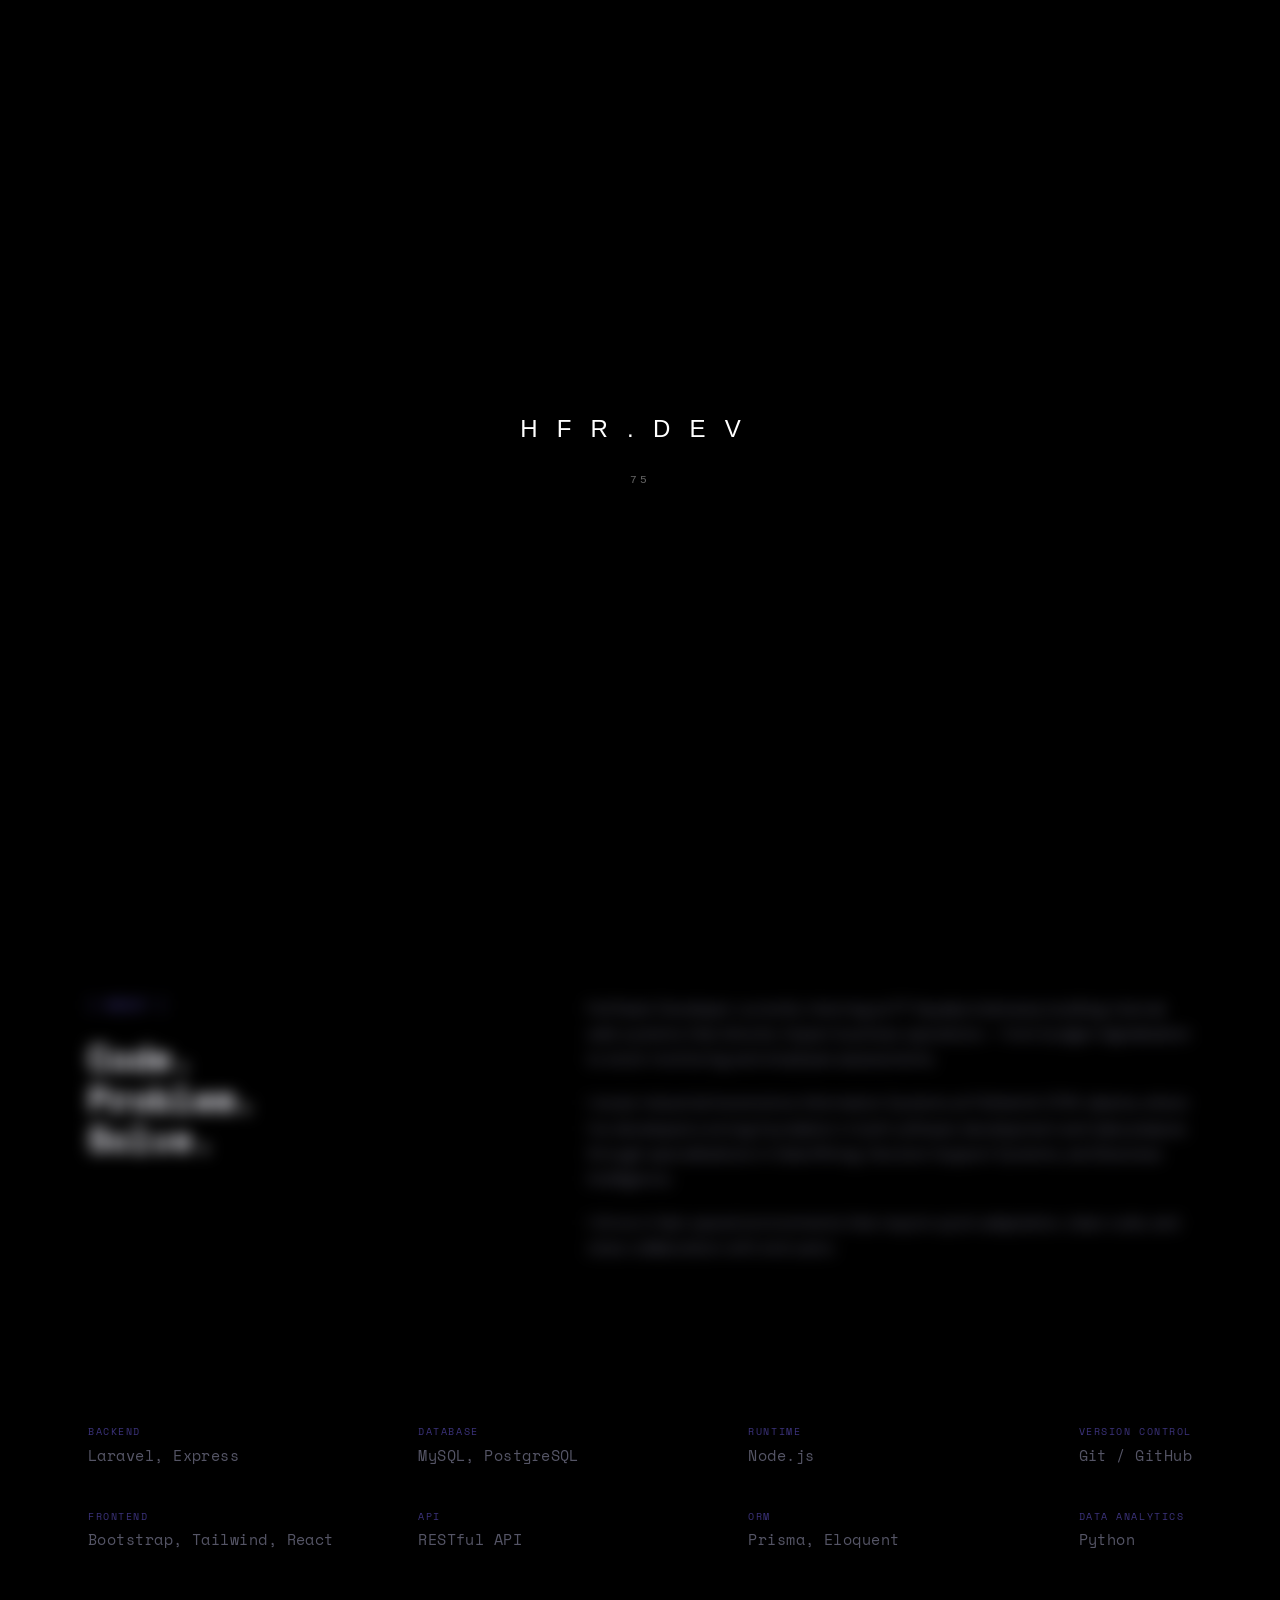
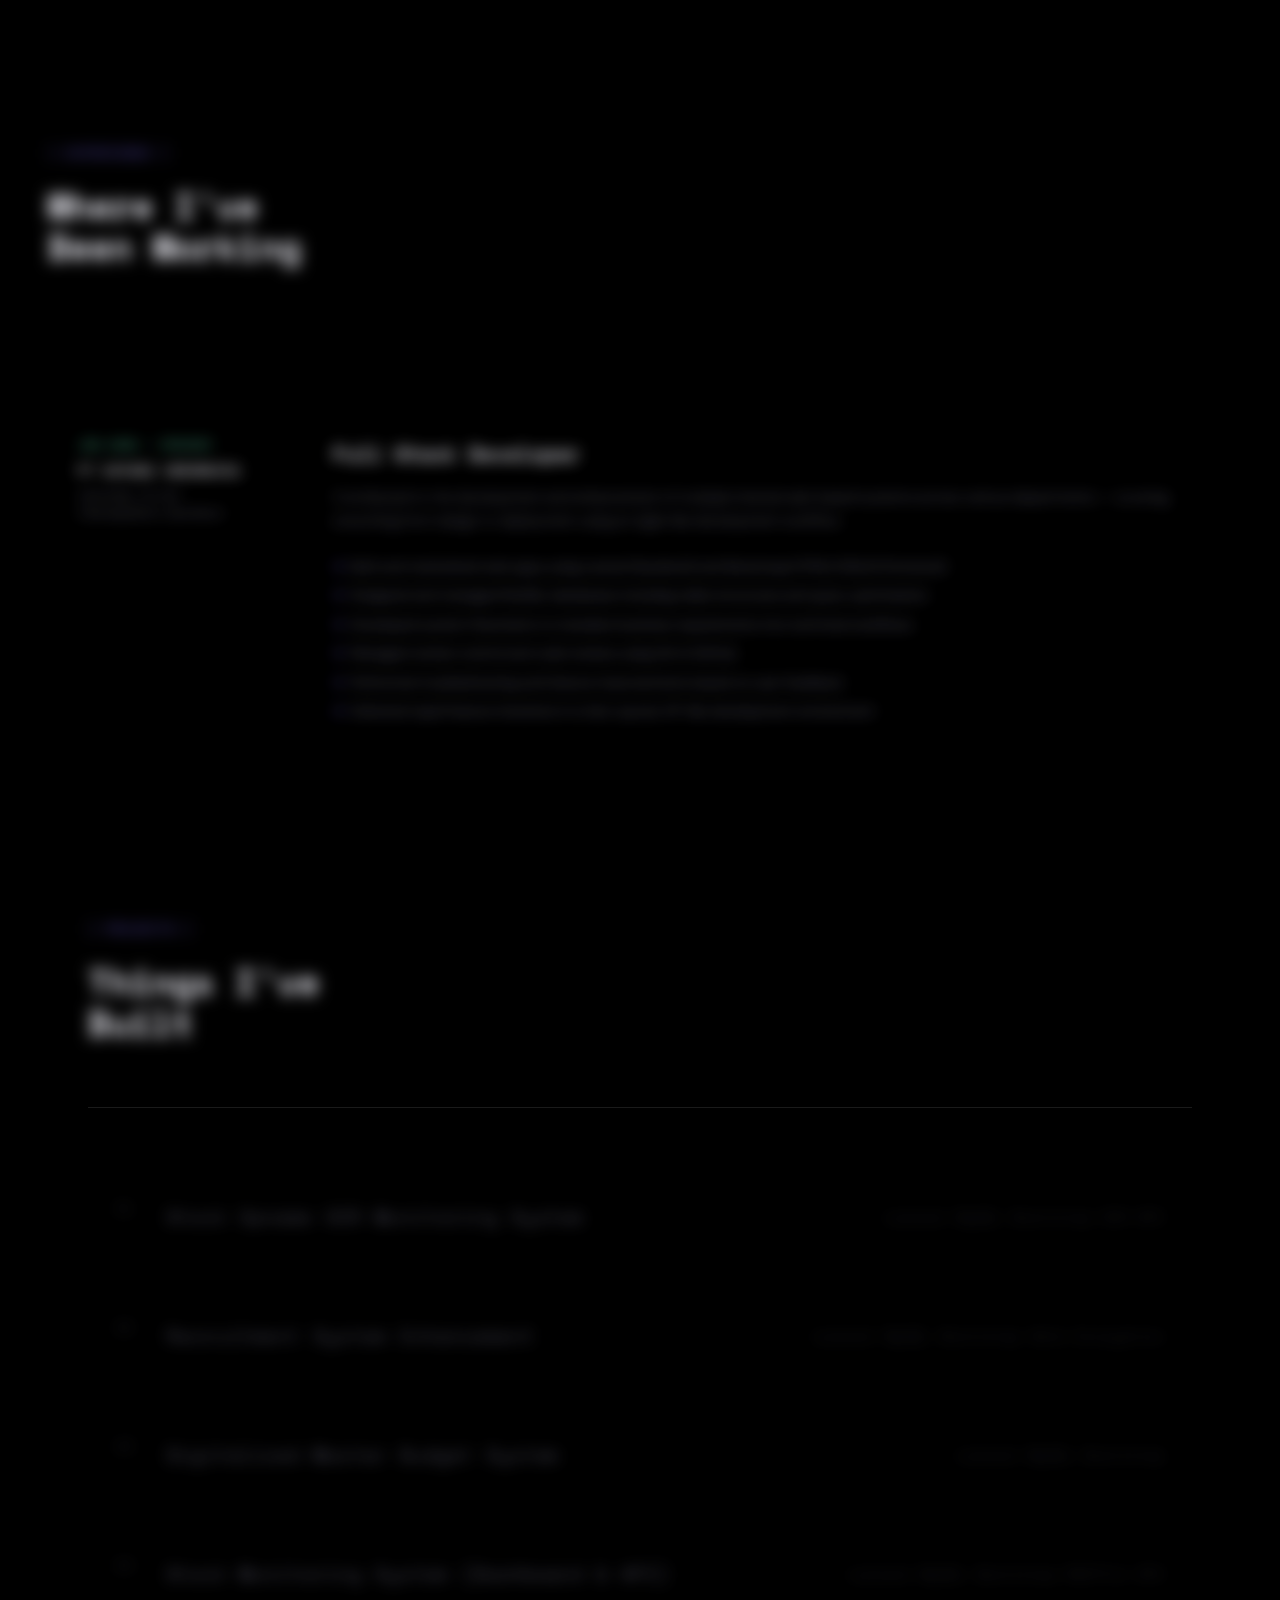
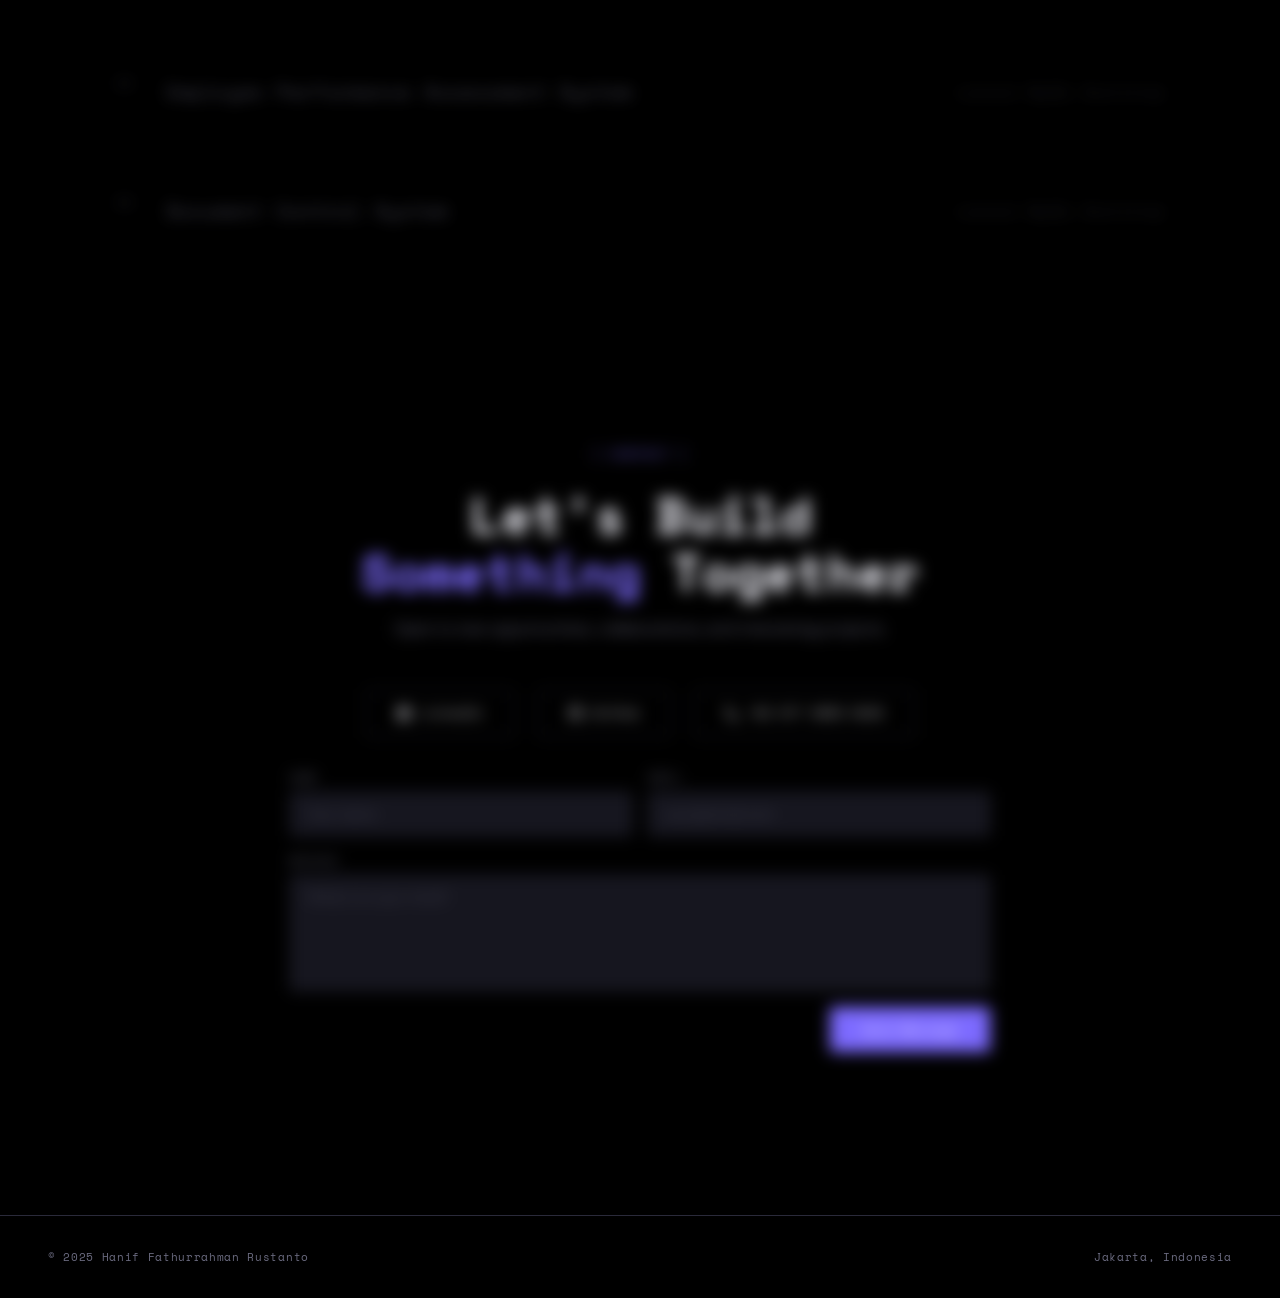
==== index.html @ 786abe16 "Fix sub hero typo" ====
<!doctype html>
<html lang="en">
  <head>
    <meta charset="UTF-8" />
    <meta name="viewport" content="width=device-width, initial-scale=1.0" />
    <title>Hanif Fathurrahman — Full Stack Developer</title>
    <link
      href="https://fonts.googleapis.com/css2?family=Space+Mono:ital,wght@0,400;0,700;1,400&family=DM+Sans:wght@300;400;500;600&display=swap"
      rel="stylesheet"
    />
    <link
      rel="icon"
      type="image/svg+xml"
      href="data:image/svg+xml,%3Csvg xmlns='http://www.w3.org/2000/svg' viewBox='0 0 32 32'%3E%3Crect width='32' height='32' rx='6' fill='none'/%3E%3Ctext x='50%25' y='50%25' dominant-baseline='central' text-anchor='middle' font-family='monospace' font-weight='700' font-size='16' fill='none' stroke='white' stroke-width='1' letter-spacing='-0.5'%3EHF%3C/text%3E%3C/svg%3E"
    />
    <link
      href="https://fonts.googleapis.com/css2?family=Space+Mono:ital,wght@0,400;0,700;1,400&family=DM+Sans:wght@300;400;500;600&display=swap"
      rel="stylesheet"
    />
    <link rel="stylesheet" href="style.css" />
  </head>
  <body>
    <div id="scrollProgress"></div>
    <div class="cursor-dot" id="cursorDot"></div>
    <div class="cursor-ring" id="cursorRing"></div>
    <div id="loader">
      <div class="curtain curtain-top"></div>
      <div class="curtain curtain-bottom"></div>
      <div class="curtain-line"></div>

      <div class="loader-content">
        <p class="loader-name">HFR.DEV</p>
        <p class="loader-percent" id="loaderPercent">00</p>
      </div>
    </div>
    <div id="mobileControls">
      <div id="joystickZone">
        <div id="joystickKnob"></div>
      </div>
    </div>
    <nav>
      <div class="nav-logo">
        <audio id="bgMusic" loop preload="auto">
  <source src="StockTune-Whispers From Distant Stars_1775907422.mp3" type="audio/mpeg">
</audio>
        <a href="https://instagram.com/haniv_fr" target="_blank">
          <svg
            width="16"
            height="16"
            viewBox="0 0 24 24"
            fill="none"
            stroke="currentColor"
            stroke-width="2"
            stroke-linecap="round"
            stroke-linejoin="round"
          >
            <rect x="2" y="2" width="20" height="20" rx="5" ry="5" />
            <circle cx="12" cy="12" r="4" />
            <circle
              cx="17.5"
              cy="6.5"
              r="1"
              fill="currentColor"
              stroke="none"
            /></svg
          >haniv_fr
        </a>
        <button id="musicToggle" class="nav-music-btn">
          <div class="audio-icon playing" id="musicIcon">
            <span></span>
            <span></span>
            <span></span>
            <span></span>
          </div>
        </button>
      </div>
      <ul class="nav-links">
        <!-- <button class="theme-toggle" id="themeToggle">🌙 light</button> -->
        <li><a href="#about">about</a></li>
        <li><a href="#experience">experience</a></li>
        <li><a href="#projects">projects</a></li>
        <li><a href="#contact">contact</a></li>
      </ul>
      <div class="nav-mobile-right">
        <!-- <button class="theme-toggle" id="themeToggleMobile">🌙 light</button> -->
        <button class="hamburger" id="hamburgerBtn">
          <span></span><span></span><span></span>
        </button>
      </div>
    </nav>
    <div class="mobile-menu" id="mobileMenu">
      <ul>
        <li><a href="#about" class="mobile-nav-link">about</a></li>
        <li><a href="#experience" class="mobile-nav-link">experience</a></li>
        <li><a href="#projects" class="mobile-nav-link">projects</a></li>
        <li><a href="#contact" class="mobile-nav-link">contact</a></li>
      </ul>
    </div>

    <section id="hero">
      <!-- MOON -->
      <div class="moon-container">
        <button id="playBtn" class="btn btn-outline moon-play-btn">PLAY</button>

        <svg
          class="moon"
          viewBox="0 0 200 200"
          xmlns="http://www.w3.org/2000/svg"
        >
          <defs>
            <filter id="moonGlow" x="-50%" y="-50%" width="200%" height="200%">
              <feGaussianBlur stdDeviation="8" result="coloredBlur" />
              <feMerge>
                <feMergeNode in="coloredBlur" />
                <feMergeNode in="SourceGraphic" />
              </feMerge>
            </filter>
          </defs>
          <circle
            cx="100"
            cy="100"
            r="68"
            fill="#f0f0ff"
            filter="url(#moonGlow)"
          />
          <circle cx="72" cy="78" r="14" fill="#d0d0e8" opacity="0.75" />
          <circle cx="125" cy="115" r="19" fill="#d0d0e8" opacity="0.65" />
          <circle cx="65" cy="125" r="9" fill="#d0d0e8" opacity="0.7" />
          <circle cx="138" cy="72" r="11" fill="#d0d0e8" opacity="0.55" />
        </svg>
      </div>
      <!-- SUN -->
      <div class="sun-container">
        <svg
          class="sun-svg"
          viewBox="0 0 200 200"
          xmlns="http://www.w3.org/2000/svg"
        >
          <defs>
            <filter id="sunGlow" x="-60%" y="-60%" width="220%" height="220%">
              <feGaussianBlur stdDeviation="10" result="blur" />
              <feMerge>
                <feMergeNode in="blur" />
                <feMergeNode in="SourceGraphic" />
              </feMerge>
            </filter>
            <radialGradient id="sunGrad" cx="50%" cy="40%" r="55%">
              <stop offset="0%" stop-color="#fff9e6" />
              <stop offset="45%" stop-color="#ffd166" />
              <stop offset="100%" stop-color="#f4a22a" />
            </radialGradient>
          </defs>
          <circle cx="100" cy="100" r="72" fill="#ffd166" opacity="0.15" />
          <circle cx="100" cy="100" r="58" fill="#ffc640" opacity="0.2" />
          <g
            style="
              transform-origin: 100px 100px;
              animation: sunRayPulse 3s ease-in-out infinite;
            "
          >
            <line
              x1="100"
              y1="18"
              x2="100"
              y2="34"
              stroke="#f4a22a"
              stroke-width="3.5"
              stroke-linecap="round"
            />
            <line
              x1="100"
              y1="166"
              x2="100"
              y2="182"
              stroke="#f4a22a"
              stroke-width="3.5"
              stroke-linecap="round"
            />
            <line
              x1="18"
              y1="100"
              x2="34"
              y2="100"
              stroke="#f4a22a"
              stroke-width="3.5"
              stroke-linecap="round"
            />
            <line
              x1="166"
              y1="100"
              x2="182"
              y2="100"
              stroke="#f4a22a"
              stroke-width="3.5"
              stroke-linecap="round"
            />
            <line
              x1="43"
              y1="43"
              x2="54"
              y2="54"
              stroke="#f4a22a"
              stroke-width="3"
              stroke-linecap="round"
            />
            <line
              x1="146"
              y1="146"
              x2="157"
              y2="157"
              stroke="#f4a22a"
              stroke-width="3"
              stroke-linecap="round"
            />
            <line
              x1="157"
              y1="43"
              x2="146"
              y2="54"
              stroke="#f4a22a"
              stroke-width="3"
              stroke-linecap="round"
            />
            <line
              x1="54"
              y1="146"
              x2="43"
              y2="157"
              stroke="#f4a22a"
              stroke-width="3"
              stroke-linecap="round"
            />
          </g>
          <circle
            cx="100"
            cy="100"
            r="44"
            fill="url(#sunGrad)"
            filter="url(#sunGlow)"
          />
          <circle cx="88" cy="90" r="8" fill="#fff9e6" opacity="0.4" />
        </svg>
      </div>
      <!-- CLOUDS -->
      <div class="clouds-wrapper">
        <div class="cloud cloud-1">
          <svg
            width="160"
            height="70"
            viewBox="0 0 160 70"
            xmlns="http://www.w3.org/2000/svg"
            opacity="0.6"
          >
            <ellipse cx="80" cy="50" rx="72" ry="24" fill="#fff8f0" />
            <ellipse cx="55" cy="40" rx="38" ry="28" fill="#fff8f0" />
            <ellipse cx="100" cy="38" rx="32" ry="25" fill="#fff8f0" />
            <ellipse cx="75" cy="32" rx="28" ry="22" fill="#fffaf4" />
          </svg>
        </div>
        <div class="cloud cloud-2">
          <svg
            width="110"
            height="50"
            viewBox="0 0 110 50"
            xmlns="http://www.w3.org/2000/svg"
            opacity="0.45"
          >
            <ellipse cx="55" cy="36" rx="50" ry="18" fill="#fff8f0" />
            <ellipse cx="38" cy="28" rx="26" ry="20" fill="#fff8f0" />
            <ellipse cx="70" cy="26" rx="22" ry="18" fill="#fff8f0" />
          </svg>
        </div>
        <div class="cloud cloud-3">
          <svg
            width="80"
            height="40"
            viewBox="0 0 80 40"
            xmlns="http://www.w3.org/2000/svg"
            opacity="0.35"
          >
            <ellipse cx="40" cy="28" rx="36" ry="14" fill="#fff4e6" />
            <ellipse cx="28" cy="22" rx="18" ry="15" fill="#fff4e6" />
            <ellipse cx="53" cy="20" rx="16" ry="14" fill="#fff4e6" />
          </svg>
        </div>
      </div>

      <p class="hero-tag">FULL STACK DEVELOPER</p>
      <h1>
        <span class="line1">Hanif</span
        ><span class="line2" id="typingTarget"></span>
      </h1>
      <p class="hero-sub">
        Dumbbell. Chrisye. Code 🔩🎧💻.
      </p>
      <div class="hero-cta">
  <div class="terminal-prompt-container">
  <span class="terminal-path">C:\system32\hfr;</span>
  <div class="input-wrapper">
    <input type="text" id="heroTerminalInput" class="terminal-input" autocomplete="off" spellcheck="false" autofocus>
<span class="terminal-suggestion" id="terminalSuggestion">type <span class="highlight">sudo</span> to see commands (cv, github, socials)...</span>
  </div>
</div>
</div>
      <p class="hero-scroll">scroll to explore or type 'sudo' to open terminal </> </p>
    </section>

    <section id="about">
      <div class="about-left reveal">
        <p class="section-label">ABOUT</p>
        <h2>Code.<br />Problem.<br />Solve.</h2>
      </div>
      <div class="about-text reveal">
        <p>
          Full Stack Developer currently interning at PT Kayaba Indonesia,
          building internal web systems that directly impact business operations
          — from budget digitalization to stock monitoring and employee
          assessments.
        </p>
        <p>
          I study Industrial Automotive Information Systems at Politeknik STMI
          Jakarta, where I've developed a strong foundation in both software
          development and data analysis through specializations in Data Mining,
          Decision Support Systems, and Business Intelligence.
        </p>
        <p>
          I thrive in fast-paced environments that require quick adaptation,
          clean code, and close collaboration with end users.
        </p>
      </div>

      <div class="skills-list">
        <div class="skill-text">
          <span class="cat">backend</span>
          <span class="tech">Laravel, Express</span>
        </div>
        <div class="skill-text">
          <span class="cat">frontend</span>
          <span class="tech">Bootstrap, Tailwind, React</span>
        </div>
        <div class="skill-text">
          <span class="cat">database</span>
          <span class="tech">MySQL, PostgreSQL</span>
        </div>
        <div class="skill-text">
          <span class="cat">api</span>
          <span class="tech">RESTful API</span>
        </div>
        <div class="skill-text">
          <span class="cat">runtime</span>
          <span class="tech">Node.js</span>
        </div>
        <div class="skill-text">
          <span class="cat">orm</span>
          <span class="tech">Prisma, Eloquent</span>
        </div>
        <div class="skill-text">
          <span class="cat">version control</span>
          <span class="tech">Git / GitHub</span>
        </div>
        <div class="skill-text">
          <span class="cat">data analytics</span>
          <span class="tech">Python</span>
        </div>
      </div>
    </section>

    <section id="experience">
      <div class="exp-inner">
        <div class="exp-header reveal">
          <p class="section-label">EXPERIENCE</p>
          <h2>Where I've<br />Been Working</h2>
        </div>
        <a
          href="https://www.linkedin.com/in/hanif-fathurrahman-rustanto"
          target="_blank"
          class="exp-card reveal"
        >
          <div class="exp-meta">
            <p class="exp-date">JAN 2025 — PRESENT</p>
            <p class="exp-company">PT KAYABA INDONESIA</p>
            <p class="exp-type">Internship · On-site</p>
            <p class="exp-type">Cikarang Barat, Jawa Barat</p>
          </div>
          <div class="exp-content">
            <div class="exp-role-header">
              <p class="exp-role">Full Stack Developer</p>
              <svg
                class="exp-arrow"
                viewBox="0 0 24 24"
                fill="none"
                stroke="currentColor"
                stroke-width="2"
                stroke-linecap="round"
                stroke-linejoin="round"
              >
                <line x1="5" y1="12" x2="19" y2="12"></line>
                <polyline points="12 5 19 12 12 19"></polyline>
              </svg>
            </div>
            <p class="exp-desc">
              Contributed to the development and enhancement of multiple
              internal web-based systems across various departments — covering
              everything from design to deployment using an Agile-like
              development workflow.
            </p>
            <ul class="exp-bullets">
              <li>
                Built and maintained web apps using Laravel (backend) and
                Bootstrap/HTML/CSS/JS (frontend)
              </li>
              <li>
                Designed and managed MySQL databases including table structures
                and query optimization
              </li>
              <li>
                Developed system flowcharts to translate business requirements
                into technical workflows
              </li>
              <li>
                Managed version control and code reviews using Git & GitHub
              </li>
              <li>
                Performed troubleshooting and feature improvements based on user
                feedback
              </li>
              <li>
                Delivered rapid feature iterations in a fast-paced, XP-like
                development environment
              </li>
            </ul>
          </div>
        </a>
      </div>
    </section>

    <section id="projects">
  <div class="proj-header reveal">
    <p class="section-label">PROJECTS</p>
    <h2>Things I've<br />Built</h2>
  </div>
  
  <div class="projects-list">
    
    <a href="project.html?id=ocr" class="project-list-item reveal">
      <div class="proj-list-left">
        <span class="proj-num">01</span>
        <span class="proj-title-text">Stock Opname OCR Monitoring System</span>
      </div>
      <div class="proj-list-right">
        <div class="skill-text">
          <span class="tech">Laravel</span>
          <span class="tech">MySQL</span>
          <span class="tech">Bootstrap</span>
          <span class="tech">OCR API</span>
        </div>
      </div>
    </a>

    <a href="project.html?id=recruitment" class="project-list-item reveal">
      <div class="proj-list-left">
        <span class="proj-num">02</span>
        <span class="proj-title-text">Recruitment System Enhancement</span>
      </div>
      <div class="proj-list-right">
        <div class="skill-text">
          <span class="tech">Laravel</span>
          <span class="tech">MySQL</span>
          <span class="tech">Bootstrap</span>
          <span class="tech">Data Encryption</span>
        </div>
      </div>
    </a>

    <a href="project.html?id=budget" class="project-list-item reveal">
      <div class="proj-list-left">
        <span class="proj-num">03</span>
        <span class="proj-title-text">Digitalized Master Budget System</span>
      </div>
      <div class="proj-list-right">
        <div class="skill-text">
          <span class="tech">Laravel</span>
          <span class="tech">MySQL</span>
          <span class="tech">Bootstrap</span>
        </div>
      </div>
    </a>

    <a href="project.html?id=monitoring" class="project-list-item reveal">
      <div class="proj-list-left">
        <span class="proj-num">04</span>
        <span class="proj-title-text">Stock Monitoring System (Dashboard & API)</span>
      </div>
      <div class="proj-list-right">
        <div class="skill-text">
          <span class="tech">Laravel</span>
          <span class="tech">MySQL</span>
          <span class="tech">Bootstrap</span>
          <span class="tech">RESTful API</span>
        </div>
      </div>
    </a>

    <a href="project.html?id=assessment" class="project-list-item reveal">
      <div class="proj-list-left">
        <span class="proj-num">05</span>
        <span class="proj-title-text">Employee Performance Assessment System</span>
      </div>
      <div class="proj-list-right">
        <div class="skill-text">
          <span class="tech">Laravel</span>
          <span class="tech">MySQL</span>
          <span class="tech">Bootstrap</span>
        </div>
      </div>
    </a>

    <a href="project.html?id=documentControl" class="project-list-item reveal">
      <div class="proj-list-left">
        <span class="proj-num">06</span>
        <span class="proj-title-text">Document Control System</span>
      </div>
      <div class="proj-list-right">
        <div class="skill-text">
          <span class="tech">Laravel</span>
          <span class="tech">MySQL</span>
          <span class="tech">Bootstrap</span>
        </div>
      </div>
    </a>

  </div>
</section>

    <section id="contact">
      <div class="contact-inner reveal">
        <p class="section-label">CONTACT</p>
        <h2 class="contact-title">
          Let's Build<br /><span>Something</span> Together
        </h2>
        <p class="contact-sub">
          Open to new opportunities, collaborations, and interesting projects.
        </p>
        <div class="contact-links">
          <a
            href="https://www.linkedin.com/in/hanif-fathurrahman-rustanto"
            target="_blank"
            class="contact-link"
          >
            <svg viewBox="0 0 24 24">
              <path
                d="M19 3a2 2 0 0 1 2 2v14a2 2 0 0 1-2 2H5a2 2 0 0 1-2-2V5a2 2 0 0 1 2-2h14m-.5 15.5v-5.3a3.26 3.26 0 0 0-3.26-3.26c-.85 0-1.84.52-2.32 1.3v-1.11h-2.79v8.37h2.79v-4.93c0-.77.62-1.4 1.39-1.4a1.4 1.4 0 0 1 1.4 1.4v4.93h2.79M6.88 8.56a1.68 1.68 0 0 0 1.68-1.68c0-.93-.75-1.69-1.68-1.69a1.69 1.69 0 0 0-1.69 1.69c0 .93.76 1.68 1.69 1.68m1.39 9.94v-8.37H5.5v8.37h2.77z"
              /></svg
            >LinkedIn
          </a>
          <a
            href="https://github.com/hannnnnnnnn1414"
            target="_blank"
            class="contact-link"
          >
            <svg viewBox="0 0 24 24">
              <path
                d="M12 2A10 10 0 0 0 2 12c0 4.42 2.87 8.17 6.84 9.5.5.08.66-.23.66-.5v-1.69c-2.77.6-3.36-1.34-3.36-1.34-.46-1.16-1.11-1.47-1.11-1.47-.91-.62.07-.6.07-.6 1 .07 1.53 1.03 1.53 1.03.87 1.52 2.34 1.07 2.91.83.09-.65.35-1.09.63-1.34-2.22-.25-4.55-1.11-4.55-4.92 0-1.11.38-2 1.03-2.71-.1-.25-.45-1.29.1-2.64 0 0 .84-.27 2.75 1.02.79-.22 1.65-.33 2.5-.33.85 0 1.71.11 2.5.33 1.91-1.29 2.75-1.02 2.75-1.02.55 1.35.2 2.39.1 2.64.65.71 1.03 1.6 1.03 2.71 0 3.82-2.34 4.66-4.57 4.91.36.31.69.92.69 1.85V21c0 .27.16.59.67.5C19.14 20.16 22 16.42 22 12A10 10 0 0 0 12 2z"
              /></svg
            >GitHub
          </a>
          <a href="tel:+6287780536163" class="contact-link">
            <svg viewBox="0 0 24 24">
              <path
                d="M6.62 10.79c1.44 2.83 3.76 5.14 6.59 6.59l2.2-2.2c.27-.27.67-.36 1.02-.24 1.12.37 2.33.57 3.57.57.55 0 1 .45 1 1V20c0 .55-.45 1-1 1-9.39 0-17-7.61-17-17 0-.55.45-1 1-1h3.5c.55 0 1 .45 1 1 0 1.25.2 2.45.57 3.57.11.35.03.74-.25 1.02l-2.2 2.2z"
              /></svg
            >+62 877 8053 6163
          </a>
        </div>
        <form class="contact-form" id="contactForm">
          <div class="form-row">
            <div class="form-group">
              <label>NAME</label
              ><input
                type="text"
                name="name"
                placeholder="Your name"
                required
              />
            </div>
            <div class="form-group">
              <label>EMAIL</label
              ><input
                type="email"
                name="email"
                placeholder="your@email.com"
                required
              />
            </div>
          </div>
          <div class="form-group">
            <label>MESSAGE</label
            ><textarea
              name="message"
              rows="5"
              placeholder="What's on your mind?"
              required
            ></textarea>
          </div>
          <button
            type="submit"
            class="btn btn-primary"
            style="align-self: flex-end; min-width: 160px"
          >
            Send Message
          </button>
          <p class="form-status" id="formStatus"></p>
        </form>
      </div>
    </section>

    <footer>
      <span>© 2025 Hanif Fathurrahman Rustanto</span>
      <!-- <span>// TYPE SUDO TO OPEN TERMINAL</span> -->
      <span>Jakarta, Indonesia</span>
    </footer>
  </body>
  <script src="scripts.js"></script>
</html>
---- style.css ----
:root {
  --bg: #000000;
  --bg2: #111118;
  --bg3: #16161f;
  --border: #2a2a3a;
  --accent: #7c6aff;
  --accent2: #ff6a88;
  --accent3: #6affcb;
  --text: #e8e8f0;
  --muted: #6b6b80;
  --mono: "Space Mono", monospace;
  --sans: "DM Sans", sans-serif;
  --sun-display: none;
  --moon-display: block;
  --cloud-display: none;
  --grid-opacity: 0.15;
  --nav-bg: rgba(10, 10, 15, 0.85);
}

::-webkit-scrollbar {
  display: none;
}

#scrollProgress {
  position: fixed;
  top: 0;
  left: 0;
  width: 0%;
  height: 4px;
  background: #ffffff;
  z-index: 999999;
  transition: width 0.1s ease-out;
  box-shadow: 0 0 10px var(--accent);
}

nav {
  top: 4px;
}

body.light {
  --bg: #fdf6ec;
  --bg2: #f5ede0;
  --bg3: #ede3d4;
  --border: #d4c4b0;
  --accent: #c7580a;
  --accent2: #e07b3a;
  --accent3: #2a7a5a;
  --text: #1a1208;
  --muted: #8a7060;
  --sun-display: block;
  --moon-display: none;
  --cloud-display: block;
  --grid-opacity: 0.08;
  --nav-bg: rgba(253, 246, 236, 0.88);
}

*,
*::before,
*::after {
  box-sizing: border-box;
  margin: 0;
  padding: 0;
}

html {
  scroll-behavior: smooth;
}

body {
  background: var(--bg);
  color: var(--text);
  font-family: var(--sans);
  font-size: 16px;
  line-height: 1.6;
  overflow-x: hidden;
  transition:
    background 0.5s,
    color 0.5s;
}

body::before {
  content: "";
  position: fixed;
  inset: 0;
  background-image: url("data:image/svg+xml,%3Csvg viewBox='0 0 256 256' xmlns='http://www.w3.org/2000/svg'%3E%3Cfilter id='noise'%3E%3CfeTurbulence type='fractalNoise' baseFrequency='0.9' numOctaves='4' stitchTiles='stitch'/%3E%3C/filter%3E%3Crect width='100%25' height='100%25' filter='url(%23noise)' opacity='0.04'/%3E%3C/svg%3E");
  pointer-events: none;
  z-index: 9999;
  opacity: 0.4;
}

nav {
  position: fixed;
  top: 0;
  left: 0;
  right: 0;
  z-index: 100;
  padding: 1.2rem 3rem;
  display: flex;
  justify-content: space-between;
  align-items: center;
  background: var(--nav-bg);
  backdrop-filter: blur(12px);
  border-bottom: 1px solid var(--border);
  transition:
    background 0.5s,
    border-color 0.5s;
}

.nav-logo {
  display: flex;
  align-items: center;
  gap: 12px;
  font-family: var(--mono);
  font-size: 0.85rem;
  color: var(--accent);
  letter-spacing: 0.05em;
}

.nav-logo a {
  display: flex;
  align-items: center;
  gap: 0.5rem;
  text-decoration: none;
  color: var(--accent);
  transition: color 0.5s;
}

.nav-logo a:hover {
  color: var(--text);
}

.nav-links {
  display: flex;
  gap: 2.5rem;
  list-style: none;
}

.nav-links a {
  font-family: var(--mono);
  font-size: 0.75rem;
  color: var(--muted);
  text-decoration: none;
  letter-spacing: 0.08em;
  transition: color 0.2s;
}

.nav-links a:hover {
  color: var(--text);
}

section {
  position: relative;
  z-index: 1;
}

#hero {
  min-height: 100vh;
  display: flex;
  flex-direction: column;
  justify-content: center;
  padding: 8rem 3rem 4rem;
  max-width: 1200px;
  margin: 0 auto;
  position: relative;
  overflow: hidden;
}

.hero-tag {
  font-family: var(--mono);
  font-size: 0.75rem;
  color: var(--accent3);
  letter-spacing: 0.15em;
  margin-bottom: 1.5rem;
  opacity: 0;
  animation: fadeUp 0.6s ease 0.2s forwards;
}

.hero-tag::before {
  content: "// ";
  color: var(--muted);
}

h1 {
  font-family: var(--mono);
  font-size: clamp(2.5rem, 6vw, 5.5rem);
  font-weight: 700;
  line-height: 1.05;
  letter-spacing: -0.02em;
  margin-bottom: 1rem;
  opacity: 0;
  animation: fadeUp 0.6s ease 0.3s forwards;
}

h1 .line1 {
  display: block;
  color: var(--text);
}

h1 .line2 {
  display: block;
  color: var(--accent);
}

.hero-sub {
  font-size: 1.1rem;
  color: var(--muted);
  max-width: 520px;
  margin-bottom: 3rem;
  font-weight: 300;
  opacity: 0.7;
  animation: fadeUp 0.6s ease 0.4s forwards;
}

.hero-cta {
  display: flex;
  gap: 1rem;
  flex-wrap: wrap;
  opacity: 0;
  animation: fadeUp 0.6s ease 0.5s forwards;
}

.btn {
  font-family: var(--mono);
  font-size: 0.78rem;
  letter-spacing: 0.08em;
  padding: 0.8rem 2rem;
  border-radius: 3px;
  text-decoration: none;
  transition: all 0.2s;
  cursor: pointer;
  border: none;
}

.btn-primary {
  background: var(--accent);
  color: #fff;
}

.btn-primary:hover {
  filter: brightness(1.15);
  transform: translateY(-2px);
}

.btn-outline {
  background: transparent;
  color: var(--text);
  border: 1px solid var(--border);
}

.btn-outline:hover {
  border-color: var(--accent);
  color: var(--accent);
  transform: translateY(-2px);
}

.hero-scroll {
  margin-top: 5rem;
  font-family: var(--mono);
  font-size: 0.7rem;
  color: var(--muted);
  letter-spacing: 0.1em;
  display: flex;
  align-items: center;
  gap: 1rem;
  opacity: 0;
  animation: fadeUp 0.6s ease 0.7s forwards;
}

.hero-terminal {
  margin-top: 5rem;
  font-family: var(--mono);
  font-size: 0.7rem;
  color: var(--accent3);
  letter-spacing: 0.1em;
  display: flex;
  align-items: center;
  gap: 1rem;
  opacity: 0;
  animation: fadeUp 0.6s ease 0.7s forwards;
}

.hero-scroll,
.hero-terminal {
  display: inline-block;
  margin-right: 1rem;
}

.hero-scroll::after {
  content: "";
  display: block;
  width: 60px;
  height: 1px;
  background: var(--border);
}

/* Moon & Sun */
.moon-container {
  position: absolute;
  top: 90px;
  right: 60px;
  width: 110px;
  height: 110px;
  display: flex;
  align-items: center;
  justify-content: center;
}

.moon-play-btn {
  position: absolute;
  z-index: 1;
  opacity: 0;
  pointer-events: none;
  transform: scale(0.5);
  transition: all 0.4s cubic-bezier(0.175, 0.885, 0.32, 1.275);

  background: rgba(0, 0, 0, 0.5) !important;
  border-color: var(--accent3) !important;
  color: var(--accent3) !important;
  padding: 0.4rem 1rem !important;
  font-size: 0.7rem !important;
}

.moon-container.exploded .moon-play-btn {
  opacity: 1;
  pointer-events: auto;
  transform: scale(1);
  z-index: 100;
}

.moon {
  width: 100%;
  height: 100%;
  animation: moonFloat 18s ease-in-out infinite;
}

.sun-container {
  display: var(--sun-display);
  position: absolute;
  top: 80px;
  right: 55px;
  z-index: 1;
  width: 130px;
  height: 130px;
  pointer-events: none;
  filter: drop-shadow(0 0 40px rgba(255, 180, 60, 0.5));
}

.sun-svg {
  width: 100%;
  height: 100%;
  animation: sunFloat 12s ease-in-out infinite;
}

/* Clouds */
.clouds-wrapper {
  display: var(--cloud-display);
  position: absolute;
  inset: 0;
  z-index: 0;
  pointer-events: none;
  overflow: hidden;
}

.cloud {
  position: absolute;
  opacity: 0;
  transition: opacity 0.8s;
}

body.light .cloud {
  opacity: 1;
}

.cloud-1 {
  top: 15%;
  right: 20%;
  animation: cloudDrift1 22s ease-in-out infinite;
}

.cloud-2 {
  top: 38%;
  right: 3%;
  animation: cloudDrift2 28s ease-in-out infinite 4s;
}

.cloud-3 {
  top: 62%;
  left: 4%;
  animation: cloudDrift3 32s ease-in-out infinite 8s;
}

/* Light mode hero glow */
body.light #hero::before {
  content: "";
  position: absolute;
  inset: 0;
  z-index: 0;
  pointer-events: none;
  background: radial-gradient(
    ellipse 80% 60% at 75% 30%,
    rgba(255, 200, 100, 0.12) 0%,
    rgba(255, 140, 60, 0.06) 40%,
    transparent 70%
  );
}

#about {
  padding: 6rem 3rem;
  max-width: 1200px;
  margin: 0 auto;
  display: grid;
  grid-template-columns: 1fr 1.5fr;
  gap: 6rem;
  align-items: start;
}

.section-label {
  font-family: var(--mono);
  font-size: 0.72rem;
  color: var(--accent);
  letter-spacing: 0.15em;
  margin-bottom: 1.5rem;
}

.section-label::before {
  content: "[ ";
}

.section-label::after {
  content: " ]";
}

h2 {
  font-family: var(--mono);
  font-size: 2.2rem;
  font-weight: 700;
  line-height: 1.15;
  margin-bottom: 1.5rem;
}

.about-text p {
  color: var(--muted);
  font-size: 0.98rem;
  margin-bottom: 1.2rem;
  font-weight: 300;
}

.skills-list {
  grid-column: 1 / -1;
  width: 100%;
  display: grid;
  grid-template-rows: repeat(2, auto);
  grid-template-columns: repeat(3, 1fr);
  grid-auto-flow: column;
  gap: 2.5rem 1.5rem;
  margin-top: 3rem;
}

.skill-text {
  display: flex;
  flex-direction: column;
  gap: 0.2rem;
  font-family: var(--mono);
  color: var(--muted);
  opacity: 0.8;
  transition: all 0.4s cubic-bezier(0.16, 1, 0.3, 1);
}

.skill-text .cat {
  font-size: 0.65rem;
  color: var(--accent);
  text-transform: uppercase;
  letter-spacing: 0.15em;
  opacity: 0.6;
  transition: opacity 0.4s ease;
}

.skill-text .tech {
  font-size: 0.95rem;
  letter-spacing: 0.03em;
}

.skill-text:hover {
  color: var(--text);
  opacity: 1;
  transform: translateY(-4px);
}

.skill-text:hover .cat {
  opacity: 1;
  text-shadow: 0 0 8px rgba(124, 106, 255, 0.4);
}

.skills-list:hover .skill-text:not(:hover) {
  opacity: 0.8;
  filter: blur(1px);
}

@media (max-width: 768px) {
  .skills-list {
    grid-column: 1;
    grid-template-rows: auto;
    grid-template-columns: repeat(2, 1fr);
    grid-auto-flow: row;
    margin-top: 1rem;
    gap: 1.5rem;
  }
}

#experience {
  padding: 6rem 3rem;
  /* background: var(--bg2);
  border-top: 1px solid var(--border);
  border-bottom: 1px solid var(--border); */
  transition: background 0.5s;
}

.exp-inner {
  max-width: 1200px;
  margin: 0 auto;
}

.exp-header {
  margin-bottom: 4rem;
}

.exp-card {
  display: grid;
  grid-template-columns: 220px 1fr;
  gap: 3rem;
  padding: 3rem 0;
  border-bottom: 1px solid var(--border);
}

.exp-card:last-child {
  border-bottom: none;
}

.exp-meta {
  position: sticky;
  top: 8rem;
  align-self: start;
}

.exp-date {
  font-family: var(--mono);
  font-size: 0.72rem;
  color: var(--accent3);
  letter-spacing: 0.08em;
  margin-bottom: 0.5rem;
}

.exp-company {
  font-family: var(--mono);
  font-size: 0.85rem;
  font-weight: 700;
  color: var(--text);
  margin-bottom: 0.3rem;
}

.exp-type {
  font-size: 0.75rem;
  color: var(--muted);
  font-style: italic;
}

.exp-role {
  font-family: var(--mono);
  font-size: 1.4rem;
  font-weight: 700;
  color: var(--text);
  margin-bottom: 1rem;
}

.exp-desc {
  color: var(--muted);
  font-size: 0.92rem;
  font-weight: 300;
  margin-bottom: 1.5rem;
  line-height: 1.7;
}

.exp-bullets {
  list-style: none;
  display: flex;
  flex-direction: column;
  gap: 0.5rem;
}

.exp-bullets li {
  font-size: 0.88rem;
  color: var(--muted);
  padding-left: 1.2rem;
  position: relative;
}

.exp-bullets li::before {
  content: "→";
  position: absolute;
  left: 0;
  color: var(--accent);
}

#projects {
  padding: 6rem 3rem;
  max-width: 1200px;
  margin: 0 auto;
}

.proj-header {
  margin-bottom: 4rem;
}

.projects-grid {
  display: grid;
  grid-template-columns: repeat(auto-fill, minmax(340px, 1fr));
  gap: 1.5rem;
}

.proj-card {
  background: var(--bg2);
  border: 1px solid var(--border);
  border-radius: 8px;
  padding: 0;
  transition: all 0.5s cubic-bezier(0.16, 1, 0.3, 1);
  position: relative;
  overflow: hidden;
  box-shadow: 0 4px 20px rgba(0, 0, 0, 0.1);
}

.proj-img-wrap {
  position: relative;
  width: 100%;
  height: 200px;
  overflow: hidden;
  background: var(--bg3);
  border-bottom: 1px solid var(--border);
}

.proj-img-wrap img {
  width: 100%;
  height: 100%;
  object-fit: cover;
  display: block;
  transition:
    transform 0.4s,
    filter 0.4s;
  filter: brightness(0.85) saturate(0.9);
}

.proj-card:hover .proj-img-wrap img {
  transform: scale(1.05);
  filter: brightness(1) saturate(1.1);
}

.proj-img-placeholder {
  width: 100%;
  height: 100%;
  display: flex;
  flex-direction: column;
  align-items: center;
  justify-content: center;
  gap: 0.6rem;
  background: linear-gradient(135deg, var(--bg3) 0%, var(--bg2) 100%);
  position: relative;
  overflow: hidden;
}

.proj-img-placeholder::before {
  content: "";
  position: absolute;
  inset: 0;
  background-image:
    linear-gradient(var(--border) 1px, transparent 1px),
    linear-gradient(90deg, var(--border) 1px, transparent 1px);
  background-size: 28px 28px;
  opacity: 0.3;
}

.proj-img-placeholder .placeholder-icon {
  font-size: 2rem;
  z-index: 1;
  opacity: 0.5;
}

.proj-img-placeholder .placeholder-label {
  font-family: var(--mono);
  font-size: 0.65rem;
  color: var(--muted);
  letter-spacing: 0.12em;
  z-index: 1;
  opacity: 0.6;
}

.proj-img-overlay {
  position: absolute;
  bottom: 0.8rem;
  right: 0.8rem;
  background: rgba(10, 10, 15, 0.8);
  backdrop-filter: blur(6px);
  border: 1px solid var(--border);
  border-radius: 3px;
  padding: 0.25rem 0.6rem;
  font-family: var(--mono);
  font-size: 0.6rem;
  color: var(--accent3);
  letter-spacing: 0.08em;
  transition:
    background 0.5s,
    color 0.5s;
}

body.light .proj-img-overlay {
  background: rgba(253, 246, 236, 0.85);
}

.proj-body {
  padding: 1.6rem 2rem 2rem;
}

.proj-card::before {
  content: "";
  position: absolute;
  top: 0;
  left: 0;
  right: 0;
  height: 2px;
  background: linear-gradient(90deg, var(--accent), var(--accent2));
  transform: scaleX(0);
  transform-origin: left;
  transition: transform 0.3s;
}

.proj-card:hover {
  border-color: var(--accent);
  transform: translateY(-8px) scale(1.02);
  box-shadow: 0 15px 30px rgba(124, 106, 255, 0.15);
  z-index: 2;
}

.proj-card:hover::before {
  transform: scaleX(1);
}

.proj-num {
  font-family: var(--mono);
  font-size: 0.68rem;
  color: var(--muted);
  letter-spacing: 0.1em;
  margin-bottom: 1rem;
}

.proj-title {
  font-family: var(--mono);
  font-size: 1rem;
  font-weight: 700;
  color: var(--text);
  margin-bottom: 0.8rem;
  line-height: 1.3;
}

.proj-desc {
  font-size: 0.85rem;
  color: var(--muted);
  margin-bottom: 1.5rem;
  font-weight: 300;
  line-height: 1.6;
}

.proj-stack {
  display: flex;
  flex-wrap: wrap;
  gap: 0.4rem;
}

.tag {
  font-family: var(--mono);
  font-size: 0.62rem;
  padding: 0.25rem 0.6rem;
  background: var(--bg3);
  border: 1px solid var(--border);
  border-radius: 2px;
  color: var(--accent);
  letter-spacing: 0.05em;
  transition:
    background 0.5s,
    border-color 0.5s,
    color 0.5s;
}

#contact {
  padding: 8rem 3rem;
  /* background: var(--bg2);
  border-top: 1px solid var(--border); */
  transition: background 0.5s;
}

.contact-inner {
  max-width: 700px;
  margin: 0 auto;
  text-align: center;
}

.contact-title {
  font-family: var(--mono);
  font-size: clamp(1.8rem, 4vw, 3.5rem);
  font-weight: 700;
  margin-bottom: 1rem;
  line-height: 1.1;
}

.contact-title span {
  color: var(--accent);
}

.contact-sub {
  color: var(--muted);
  font-size: 1rem;
  margin-bottom: 3rem;
  font-weight: 300;
}

.contact-links {
  display: flex;
  justify-content: center;
  gap: 1.5rem;
  flex-wrap: wrap;
}

.contact-link {
  font-family: var(--mono);
  font-size: 0.78rem;
  letter-spacing: 0.08em;
  color: var(--text);
  text-decoration: none;
  padding: 0.8rem 1.8rem;
  border: 1px solid var(--border);
  border-radius: 3px;
  transition: all 0.2s;
  display: flex;
  align-items: center;
  gap: 0.6rem;
}

.contact-link:hover {
  border-color: var(--accent);
  color: var(--accent);
  transform: translateY(-2px);
}

.contact-link svg {
  width: 15px;
  height: 15px;
  fill: currentColor;
}

footer {
  padding: 2rem 3rem;
  border-top: 1px solid var(--border);
  display: flex;
  justify-content: space-between;
  align-items: center;
  font-family: var(--mono);
  font-size: 0.7rem;
  color: var(--muted);
  letter-spacing: 0.06em;
}

/* Animations */
@keyframes fadeUp {
  from {
    opacity: 0;
    transform: translateY(20px);
  }
  to {
    opacity: 1;
    transform: translateY(0);
  }
}

/* =========================================
   SCROLL REVEAL ANIMATIONS (UPGRADE)
   ========================================= */
.reveal {
  opacity: 0;
  transform: translateY(50px) scale(0.95);
  filter: blur(8px);
  transition: all 0.9s cubic-bezier(0.16, 1, 0.3, 1);
  will-change: opacity, transform, filter;
}

.reveal.visible {
  opacity: 1;
  transform: translateY(0) scale(1);
  filter: blur(0);
}

.reveal.delay-1 {
  transition-delay: 0.1s;
}
.reveal.delay-2 {
  transition-delay: 0.2s;
}
.reveal.delay-3 {
  transition-delay: 0.3s;
}

/* Scrollbar */
::-webkit-scrollbar {
  width: 6px;
}

::-webkit-scrollbar-track {
  background: var(--bg);
}

::-webkit-scrollbar-thumb {
  background: var(--border);
  border-radius: 3px;
}

/* Contact Form */
.contact-form {
  display: flex;
  flex-direction: column;
  gap: 1rem;
  margin-top: 2rem;
  text-align: left;
}

.form-row {
  display: grid;
  grid-template-columns: 1fr 1fr;
  gap: 1rem;
}

.form-group {
  display: flex;
  flex-direction: column;
  gap: 0.4rem;
}

.form-group label {
  font-family: var(--mono);
  font-size: 0.65rem;
  color: var(--muted);
  letter-spacing: 0.1em;
}

.form-group input,
.form-group textarea {
  background: var(--bg3);
  border: 1px solid var(--border);
  border-radius: 3px;
  padding: 0.75rem 1rem;
  font-family: var(--sans);
  font-size: 0.88rem;
  color: var(--text);
  outline: none;
  transition:
    border-color 0.2s,
    background 0.5s,
    color 0.5s;
  resize: none;
}

.form-group input:focus,
.form-group textarea:focus {
  border-color: var(--accent);
}

.form-group input::placeholder,
.form-group textarea::placeholder {
  color: var(--muted);
  opacity: 0.5;
}

.form-status {
  font-family: var(--mono);
  font-size: 0.72rem;
  letter-spacing: 0.08em;
  text-align: center;
  min-height: 1.2rem;
}

.form-status.success {
  color: var(--accent3);
}

.form-status.error {
  color: var(--accent2);
}

/* Custom Cursor */
*,
*::before,
*::after {
  cursor: none !important;
}

.cursor-dot {
  position: fixed;
  width: 8px;
  height: 8px;
  background: var(--accent);
  border-radius: 50%;
  pointer-events: none;
  z-index: 99999;
  transform: translate(-50%, -50%);
  transition: background 0.3s;
}

.cursor-ring {
  position: fixed;
  width: 32px;
  height: 32px;
  border: 1px solid var(--accent);
  border-radius: 50%;
  pointer-events: none;
  z-index: 99998;
  transform: translate(-50%, -50%);
  transition:
    width 0.2s,
    height 0.2s,
    border-color 0.3s,
    opacity 0.2s;
  opacity: 0.5;
}

.cursor-ring.hovered {
  width: 48px;
  height: 48px;
  border-color: var(--accent2);
  opacity: 0.8;
}

/* Theme Toggle */
.theme-toggle {
  background: transparent;
  border: 1px solid var(--border);
  border-radius: 3px;
  padding: 0.4rem 0.9rem;
  cursor: none;
  font-family: var(--mono);
  font-size: 0.72rem;
  color: var(--muted);
  letter-spacing: 0.06em;
  transition:
    all 0.2s,
    background 0.5s,
    border-color 0.5s;
  display: flex;
  align-items: center;
  gap: 0.5rem;
}

.theme-toggle:hover {
  border-color: var(--accent);
  color: var(--accent);
}

/* Loader */
#loader {
  position: fixed;
  inset: 0;
  z-index: 999999;
  display: flex;
  align-items: center;
  justify-content: center;
  pointer-events: none;
}

.curtain {
  position: absolute;
  left: 0;
  right: 0;
  height: 50vh;
  background: #000;
  z-index: 1;
  transition: transform 1.2s cubic-bezier(0.77, 0, 0.175, 1);
}

.curtain-top {
  top: 0;
}

.curtain-bottom {
  bottom: 0;
}

.curtain-line {
  position: absolute;
  top: 50%;
  left: 0;
  right: 0;
  height: 2px;
  background: #ffffff;
  box-shadow: 0 0 15px #ffffff;
  transform: scaleX(0);
  z-index: 2;
  transition:
    transform 0.6s cubic-bezier(0.77, 0, 0.175, 1),
    opacity 0.4s ease;
}

.loader-content {
  position: relative;
  z-index: 3;
  display: flex;
  flex-direction: column;
  align-items: center;
  transition: opacity 0.5s ease;
}

.loader-name {
  font-family:
    "Inter",
    -apple-system,
    sans-serif;
  font-size: 1.5rem;
  font-weight: 300;
  color: #fff;
  letter-spacing: 0.8em;
  text-transform: uppercase;
  margin-bottom: 0.5rem;
  animation: cinematicFade 2s ease-in-out infinite alternate;
}

.loader-percent {
  font-family: "Courier New", monospace;
  font-size: 0.7rem;
  color: #666;
  letter-spacing: 0.3em;
  margin-top: 1rem;
}

@keyframes cinematicFade {
  0% {
    opacity: 0.3;
    filter: blur(2px);
  }
  100% {
    opacity: 1;
    filter: blur(0px);
  }
}

#loader.hide-content .loader-content {
  opacity: 0;
}

#loader.show-line .curtain-line {
  transform: scaleX(1);
}

#loader.open-curtain .curtain-top {
  transform: translateY(-100%);
}

#loader.open-curtain .curtain-bottom {
  transform: translateY(100%);
}

#loader.open-curtain .curtain-line {
  opacity: 0;
}

#loader.hidden {
  visibility: hidden;
  transition: visibility 0s linear 2s;
}

/* Hamburger & Mobile Menu */
.hamburger {
  display: none;
  flex-direction: column;
  gap: 4px;
  background: transparent;
  border: 1px solid var(--border);
  border-radius: 3px;
  padding: 0.4rem 0.5rem;
  cursor: none;
}

.hamburger span {
  display: block;
  width: 18px;
  height: 1.5px;
  background: var(--muted);
  transition: all 0.25s;
}

.hamburger.open span:nth-child(1) {
  transform: translateY(5.5px) rotate(45deg);
  background: var(--accent);
}

.hamburger.open span:nth-child(2) {
  opacity: 0;
  transform: scaleX(0);
}

.hamburger.open span:nth-child(3) {
  transform: translateY(-5.5px) rotate(-45deg);
  background: var(--accent);
}

.nav-mobile-right {
  display: none;
  align-items: center;
  gap: 0.75rem;
}

.mobile-menu {
  position: fixed;
  top: 70px;
  left: 0;
  right: 0;
  z-index: 99;
  background: var(--bg2);
  border-bottom: 1px solid var(--border);
  max-height: 0;
  overflow: hidden;
  transition: max-height 0.35s;
}

.mobile-menu.open {
  max-height: 300px;
}

.mobile-menu ul {
  list-style: none;
  padding: 0.5rem 0;
  margin: 0;
}

.mobile-menu ul li a {
  display: block;
  padding: 0.85rem 1.5rem;
  font-family: var(--mono);
  font-size: 0.75rem;
  color: var(--muted);
  text-decoration: none;
  letter-spacing: 0.1em;
  border-bottom: 1px solid rgba(42, 42, 58, 0.5);
  transition:
    color 0.2s,
    background 0.2s;
}

.mobile-menu ul li:last-child a {
  border-bottom: none;
}

.mobile-menu ul li a:hover {
  color: var(--text);
  background: rgba(124, 106, 255, 0.07);
}

.mobile-menu ul li a::before {
  content: "// ";
  color: var(--accent);
  opacity: 0.6;
}

/* Responsive */
@media (max-width: 768px) {
  nav {
    padding: 1rem 1.5rem;
  }

  .nav-links {
    display: none;
  }

  .nav-mobile-right {
    display: flex !important;
  }

  .hamburger {
    display: flex !important;
  }

  .mobile-menu {
    top: 68px;
  }

  #hero {
    padding: 7rem 1.5rem 3rem;
  }

  #about {
    grid-template-columns: 1fr;
    gap: 3rem;
    padding: 4rem 1.5rem;
  }

  #experience {
    padding: 4rem 1.5rem;
  }

  .exp-card {
    grid-template-columns: 1fr;
    gap: 1rem;
  }

  .exp-meta {
    position: static;
  }

  #projects {
    padding: 4rem 1.5rem;
  }

  #contact {
    padding: 5rem 1.5rem;
  }

  footer {
    padding: 1.5rem;
    flex-direction: column;
    gap: 0.5rem;
    text-align: center;
  }

  .form-row {
    grid-template-columns: 1fr;
  }

  .moon-container {
    width: 80px;
    height: 80px;
    top: 70px;
    right: 30px;
  }

  .moon-play-btn {
    position: absolute;
    z-index: -1;
    opacity: 0;
    pointer-events: none;
    transition:
      opacity 0.3s ease,
      transform 0.3s ease;
    padding: 0.5rem 1.2rem !important;
    border-color: var(--accent2) !important;
    color: var(--accent2) !important;
    font-size: 0.7rem !important;
  }

  .sun-container {
    width: 90px;
    height: 90px;
    top: 65px;
    right: 25px;
  }

  .cloud-1 {
    display: none;
  }
}

@media (min-width: 769px) {
  .hamburger,
  .nav-mobile-right {
    display: none !important;
  }

  .mobile-menu {
    display: none;
  }
}

#typingTarget {
  display: inline-block;
  min-width: 1px;
  vertical-align: bottom;
}

h1 {
  min-height: 1.1em;
}

#typingTarget::after {
  content: "|";
  color: var(--accent);
  animation: blink 0.7s infinite;
  margin-left: 2px;
}

@keyframes blink {
  0%,
  100% {
    opacity: 1;
  }
  50% {
    opacity: 0;
  }
}

.company-link {
  display: inline-flex;
  align-items: center;
  gap: 0.3rem;
  color: var(--text);
  text-decoration: none;
  position: relative;
  transition: color 0.3s ease;
}

.company-link::after {
  content: "";
  position: absolute;
  width: 100%;
  height: 1px;
  bottom: -2px;
  left: 0;
  background-color: var(--accent);
  transform: scaleX(0);
  transform-origin: right;
  transition: transform 0.4s cubic-bezier(0.16, 1, 0.3, 1);
}

.company-link .external-icon {
  transition:
    transform 0.3s ease,
    color 0.3s ease;
  color: var(--muted);
}

.company-link:hover {
  color: var(--accent);
}

.company-link:hover::after {
  transform: scaleX(1);
  transform-origin: left;
}

.company-link:hover .external-icon {
  transform: translate(3px, -3px);
  color: var(--accent3);
}

.exp-card {
  display: grid;
  grid-template-columns: 220px 1fr;
  gap: 3rem;
  padding: 3rem 2rem;
  margin: 0 -2rem;
  border-radius: 12px;
  text-decoration: none;
  color: inherit;
  background: transparent;
  transition: all 0.4s cubic-bezier(0.16, 1, 0.3, 1);
  position: relative;
  cursor: none;
  opacity: 0.85;
}

.exp-card:hover {
  opacity: 1;
  transform: translateY(-4px);
  z-index: 10;
}

.exp-card:hover .exp-role,
.exp-card:hover .exp-desc,
.exp-card:hover .exp-bullets li,
.exp-card:hover .exp-company,
.exp-card:hover .exp-type {
  color: #ffffff;
  text-shadow:
    0 0 10px rgba(124, 106, 255, 0.4),
    0 0 20px rgba(124, 106, 255, 0.1);
  transition: all 0.3s ease;
}

.exp-card:hover .exp-date {
  color: var(--accent3);
  text-shadow: 0 0 10px rgba(106, 255, 203, 0.3);
}

body.light .exp-card:hover .exp-role,
body.light .exp-card:hover .exp-desc,
body.light .exp-card:hover .exp-bullets li,
body.light .exp-card:hover .exp-company,
body.light .exp-card:hover .exp-type {
  color: #000000;
  text-shadow: 0 0 10px rgba(0, 0, 0, 0.05);
}

body.light .exp-card:hover .exp-date {
  color: #1a7a5a;
  text-shadow: none;
}

.exp-role-header {
  display: flex;
  justify-content: space-between;
  align-items: center;
  margin-bottom: 1rem;
}

.exp-role {
  font-family: var(--mono);
  font-size: 1.4rem;
  font-weight: 700;
  color: var(--text);
  margin-bottom: 0;
}

.exp-date {
  font-family: var(--mono);
  font-size: 0.72rem;
  color: var(--accent3);
  letter-spacing: 0.08em;
  margin-bottom: 0.5rem;
  transition: color 0.3s ease;
}

.exp-arrow {
  width: 24px;
  height: 24px;
  color: var(--accent);
  opacity: 0;
  transform: translateX(-15px);
  transition: all 0.4s cubic-bezier(0.16, 1, 0.3, 1);
}

.exp-card:hover .exp-arrow {
  opacity: 1;
  transform: translateX(0);
  filter: drop-shadow(0 0 8px var(--accent));
}

.exp-inner:hover .exp-card:not(:hover) {
  opacity: 0.5;
}

@media (max-width: 768px) {
  .exp-card {
    grid-template-columns: 1fr;
    gap: 1.5rem;
    padding: 2rem 1.5rem;
    margin: 0 -1.5rem;
    opacity: 1;
  }
}

body.game-mode section:not(#hero),
body.game-mode nav,
body.game-mode footer,
body.game-mode .hero-tag,
body.game-mode h1,
body.game-mode .hero-sub,
body.game-mode .hero-cta,
body.game-mode .hero-scroll,
body.game-mode .moon-container,
body.game-mode .sun-container,
body.game-mode .clouds-wrapper,
body.game-mode #scrollProgress {
  display: none !important;
}

body.game-mode {
  overflow: hidden;
}

body.game-mode #hero {
  min-height: 100vh;
  padding: 0;
  display: block;
}

#scoreBoard {
  display: none;
  position: fixed;
  top: 25px;
  left: 30px;
  color: var(--accent);
  font-family: var(--mono);
  font-size: 1.5rem;
  font-weight: bold;
  z-index: 10000;
  pointer-events: none;
}

#exitGameBtn {
  display: none;
  position: fixed;
  top: 25px;
  right: 30px;
  z-index: 10000;
  font-family: var(--mono);
  background: rgba(10, 10, 15, 0.8);
  border: 1px solid var(--accent);
  color: var(--accent);
  padding: 0.5rem 1.2rem;
  cursor: pointer;
  border-radius: 3px;
  font-size: 0.8rem;
  letter-spacing: 0.1em;
  transition: all 0.3s;
}

#exitGameBtn:hover {
  background: var(--accent);
  color: #fff;
  transform: translateY(-2px);
}

body.game-mode #scoreBoard,
body.game-mode #exitGameBtn {
  display: block;
}

body {
  -webkit-user-select: none;
  -ms-user-select: none;
  user-select: none;
}

input,
textarea {
  -webkit-user-select: auto;
  -ms-user-select: auto;
  user-select: auto;
}

/* --- MOBILE VIRTUAL JOYSTICK --- */
#mobileControls {
  position: fixed;
  inset: 0;
  pointer-events: none;
  z-index: 10001;
  display: none;
}

body.game-mode.is-touch #mobileControls {
  display: block;
}

#joystickZone {
  position: absolute;
  bottom: 40px;
  left: 50%;
  transform: translateX(-50%);
  width: 120px;
  height: 120px;
  background: rgba(255, 255, 255, 0.1);
  border: 2px solid rgba(255, 255, 255, 0.3);
  border-radius: 50%;
  pointer-events: auto;
  touch-action: none;
}

body.light #joystickZone {
  background: rgba(0, 0, 0, 0.05);
  border-color: rgba(0, 0, 0, 0.2);
}

#joystickKnob {
  position: absolute;
  top: 50%;
  left: 50%;
  width: 50px;
  height: 50px;
  background: var(--accent);
  border-radius: 50%;
  transform: translate(-50%, -50%);
  pointer-events: none;
  box-shadow: 0 0 15px var(--accent);
}

.terminal-prompt-container {
  display: flex;
  align-items: center;
  gap: 0.8rem;
  font-family: var(--mono);
  font-size: 1rem;
  width: 100%;
  max-width: 600px;
  margin-top: 1rem;
}

.terminal-path {
  color: #ffffff;
  white-space: nowrap;
}

.terminal-input {
  background: transparent;
  border: none;
  color: #ffffff;
  font-family: var(--mono);
  font-size: 1rem;
  outline: none;
  width: 100%;
  caret-color: var(--accent);
}

@media (max-width: 768px) {
  .terminal-prompt-container {
    font-size: 0.85rem;
    flex-wrap: wrap;
    gap: 0.4rem;
  }
}

/* =========================================
   CUSTOM TERMINAL PLACEHOLDER
   ========================================= */
.input-wrapper {
  position: relative;
  flex: 1;
  display: flex;
  align-items: center;
}

.terminal-input {
  background: transparent;
  border: none;
  color: #ffffff;
  font-family: var(--mono);
  font-size: 1rem;
  outline: none;
  width: 100%;
  caret-color: var(--accent);
  position: relative;
  z-index: 2;
}

.terminal-suggestion {
  position: absolute;
  left: 0;
  top: 50%;
  transform: translateY(-50%);
  color: var(--muted);
  font-family: var(--mono);
  font-size: 0.95rem;
  pointer-events: none;
  z-index: 1;
  transition: opacity 0.2s ease;
  opacity: 0.7;
  white-space: nowrap;
}

.terminal-suggestion .highlight {
  color: var(--accent3);
  font-weight: 700;
  opacity: 1;
}

@media (max-width: 768px) {
  .terminal-suggestion {
    font-size: 0.8rem;
  }
}

/* =========================================
   PROJECTS LIST (INDEX PAGE) - CLEAN & DIMMED
========================================= */
.projects-list {
  display: flex;
  flex-direction: column;
  margin-top: 3rem;
  border-top: 1px solid rgba(255, 255, 255, 0.1);
}

.project-list-item {
  display: flex;
  justify-content: space-between;
  align-items: center;
  padding: 2.5rem 0;
  border-bottom: 1px solid rgba(255, 255, 255, 0.1);
  text-decoration: none;

  color: var(--muted);
  opacity: 0.7;

  transition: all 0.5s cubic-bezier(0.16, 1, 0.3, 1);
}

.proj-list-left {
  display: flex;
  align-items: center;
  gap: 2rem;
  transition: transform 0.5s cubic-bezier(0.16, 1, 0.3, 1);
}

.proj-num {
  font-family: var(--mono);
  font-size: 0.85rem;
  opacity: 0.5;
  transition: opacity 0.5s ease;
}

.proj-title-text {
  font-family: var(--mono);
  font-size: 1.2rem;
  font-weight: 500;
  letter-spacing: 0.05em;
  transition: all 0.5s cubic-bezier(0.16, 1, 0.3, 1);
}

.proj-list-right {
  display: flex;
  gap: 0.8rem;
  align-items: center;
  transition: transform 0.5s cubic-bezier(0.16, 1, 0.3, 1);
  opacity: 0.6;
}

/* =========================================
   HOVER LOGIC
========================================= */

.projects-list:hover .project-list-item {
  opacity: 0.2;
}

.projects-list .project-list-item:hover {
  opacity: 1;
  color: var(--text);
  border-bottom-color: rgba(255, 255, 255, 0.4);
  transform: translateX(15px);
}

.project-list-item:hover .proj-title-text {
  color: var(--accent);
  letter-spacing: 0.1em;
}

.project-list-item:hover .proj-num {
  opacity: 1;
}

.project-list-item:hover .proj-list-right {
  transform: translateX(-15px);
  opacity: 1;
}

@media (max-width: 768px) {
  .project-list-item {
    flex-direction: column;
    align-items: flex-start;
    gap: 1.5rem;
    padding: 2rem 0;
    opacity: 0.9;
  }

  .projects-list:hover .project-list-item {
    opacity: 0.9;
  }

  .projects-list .project-list-item:hover {
    opacity: 1;
    transform: none;
  }

  .project-list-item:hover .proj-list-right {
    transform: none;
  }
}

.proj-list-right .skill-text {
  display: flex;
  flex-direction: row;
  flex-wrap: wrap;
  gap: 10px;
  justify-content: flex-end;
  align-items: center;
}

.proj-list-right .skill-text .cat {
  font-size: 0.65rem;
  color: var(--accent);
  text-transform: uppercase;
  letter-spacing: 0.12em;
  opacity: 0.7;
}

.proj-list-right .skill-text .tech {
  font-size: 0.88rem;
  letter-spacing: 0.03em;
}

.projects-list .project-list-item:hover .skill-text {
  opacity: 1;
  transform: translateY(-3px);
  color: var(--text);
}

.projects-list .project-list-item:hover .skill-text .cat {
  opacity: 1;
}

.nav-music-btn {
  background: transparent;
  border: 1px solid rgba(255, 255, 255, 0.15);
  border-radius: 50%;
  width: 32px;
  height: 32px;
  display: flex;
  justify-content: center;
  align-items: center;
  cursor: pointer;
  color: #fff;
  transition: all 0.3s ease;
  padding: 0;
  outline: none;
}

.nav-music-btn:hover {
  background: rgba(255, 255, 255, 0.25);
  transform: scale(1.05);
}

.audio-icon {
  display: flex;
  align-items: center;
  justify-content: center;
  gap: 3px;
  height: 12px;
}

.audio-icon span {
  display: block;
  width: 2px;
  background-color: currentColor;
  border-radius: 3px;
  transition: all 0.3s ease;
}

.audio-icon.paused span:nth-child(1),
.audio-icon.paused span:nth-child(4) {
  height: 0;
  opacity: 0;
}
.audio-icon.paused span:nth-child(2),
.audio-icon.paused span:nth-child(3) {
  height: 10px;
}

.audio-icon.playing span {
  animation: soundWave 1s infinite ease-in-out alternate;
}

.audio-icon.playing span:nth-child(1) {
  height: 10px;
  animation-delay: 0s;
}
.audio-icon.playing span:nth-child(2) {
  height: 14px;
  animation-delay: 0.2s;
}
.audio-icon.playing span:nth-child(3) {
  height: 8px;
  animation-delay: 0.4s;
}
.audio-icon.playing span:nth-child(4) {
  height: 12px;
  animation-delay: 0.6s;
}

@keyframes soundWave {
  0% {
    transform: scaleY(0.4);
  }
  100% {
    transform: scaleY(1.2);
  }
}
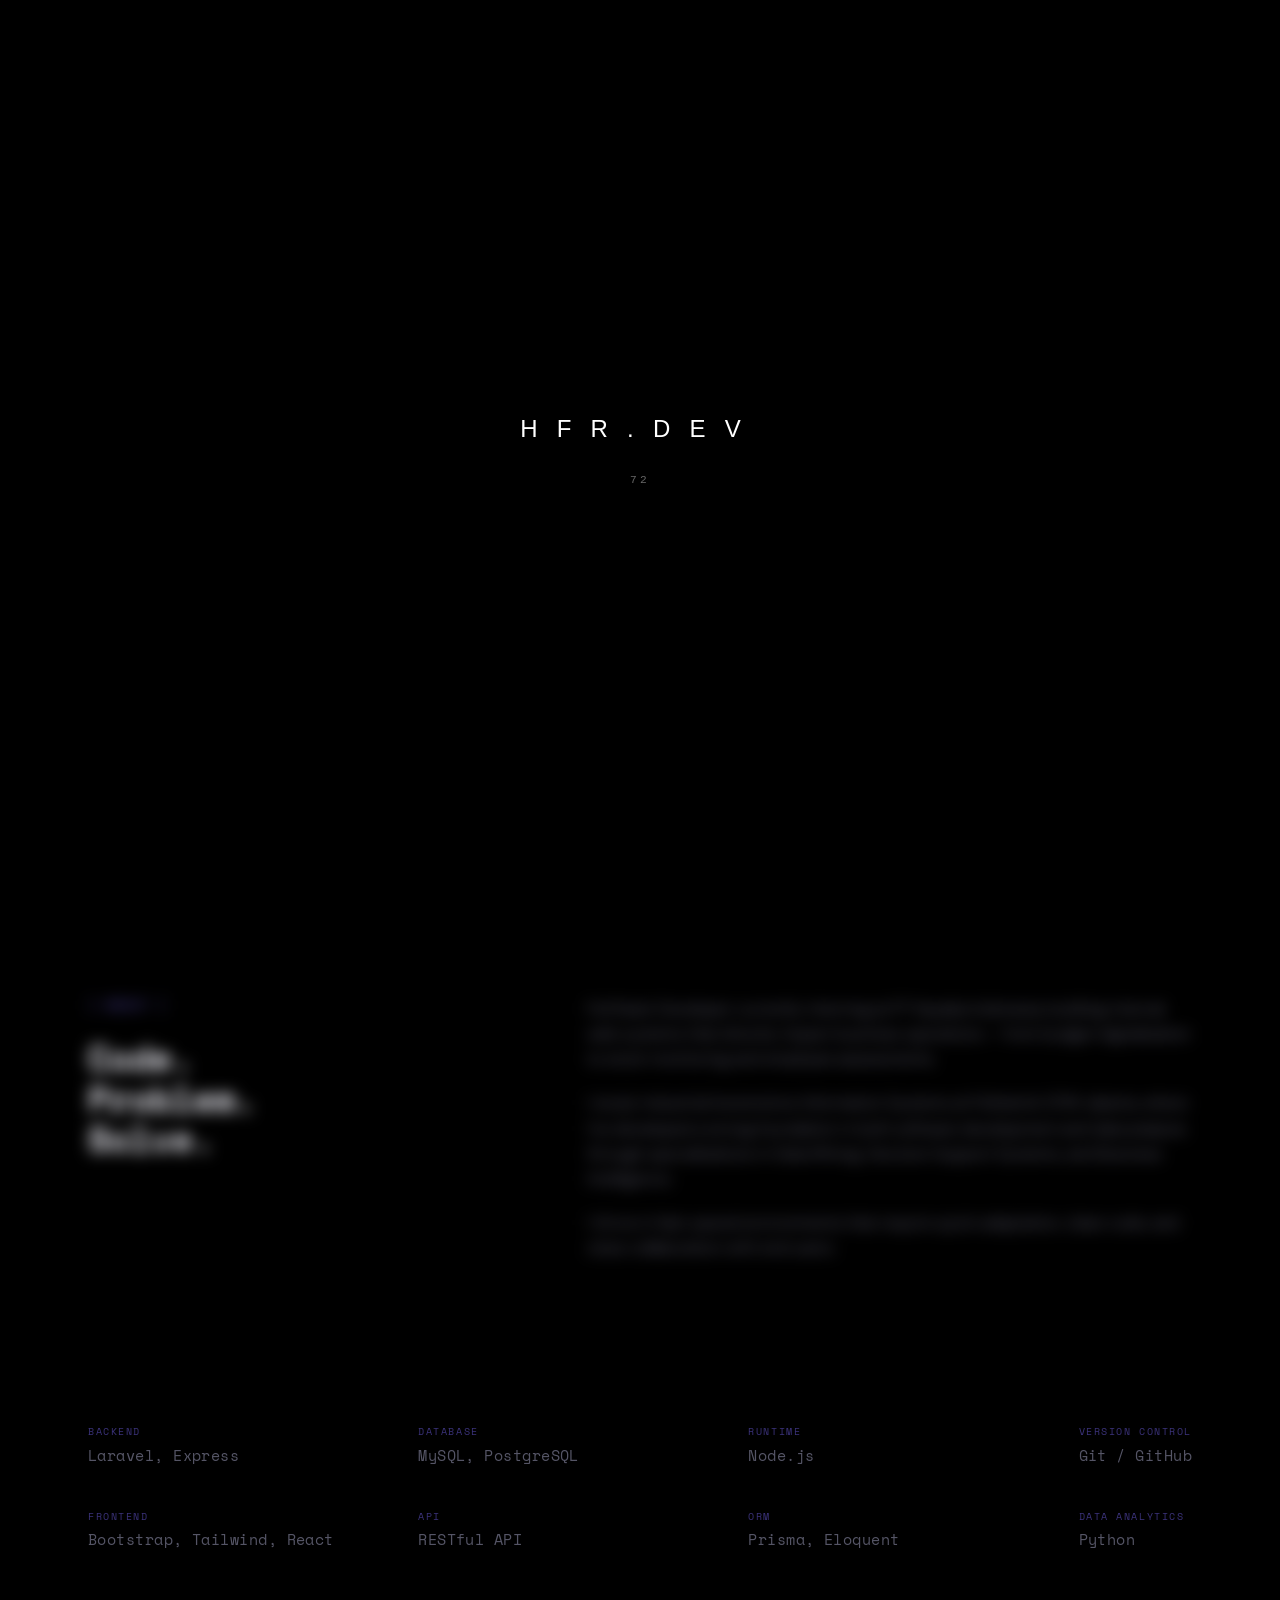
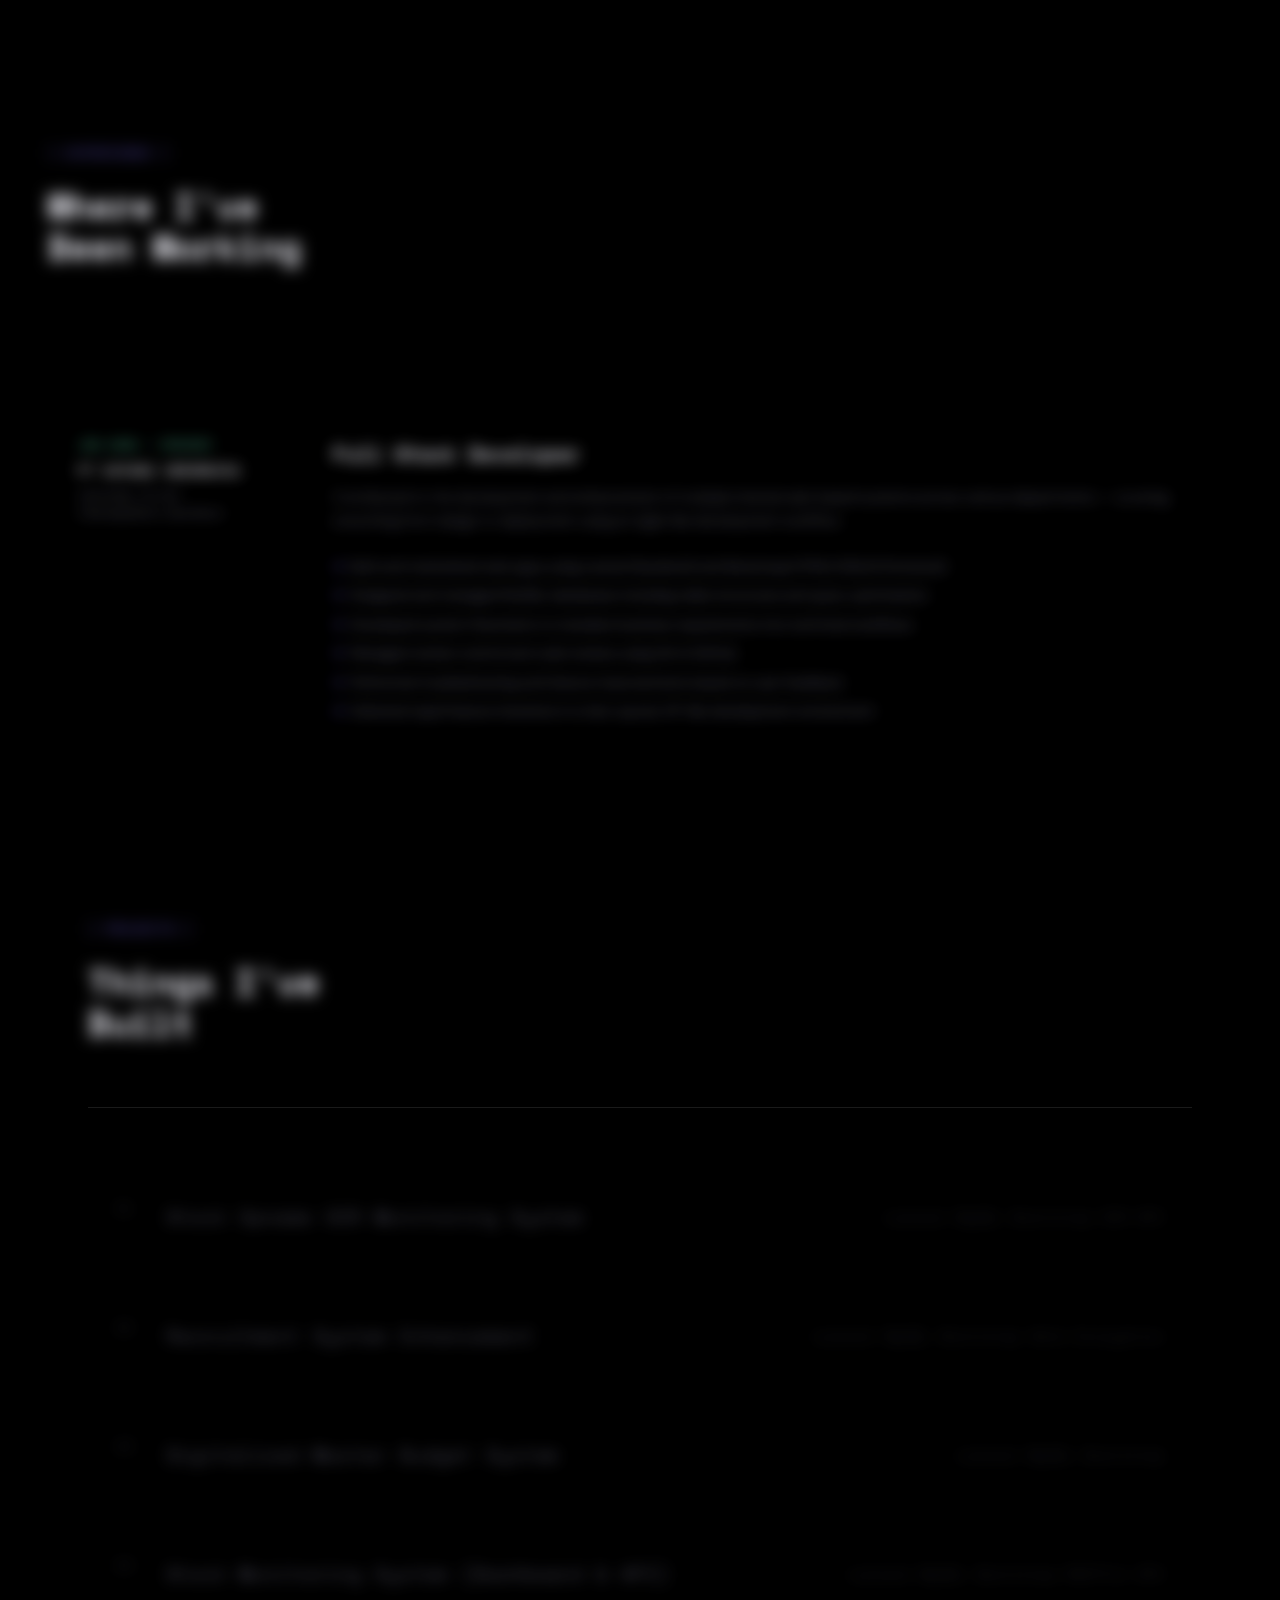
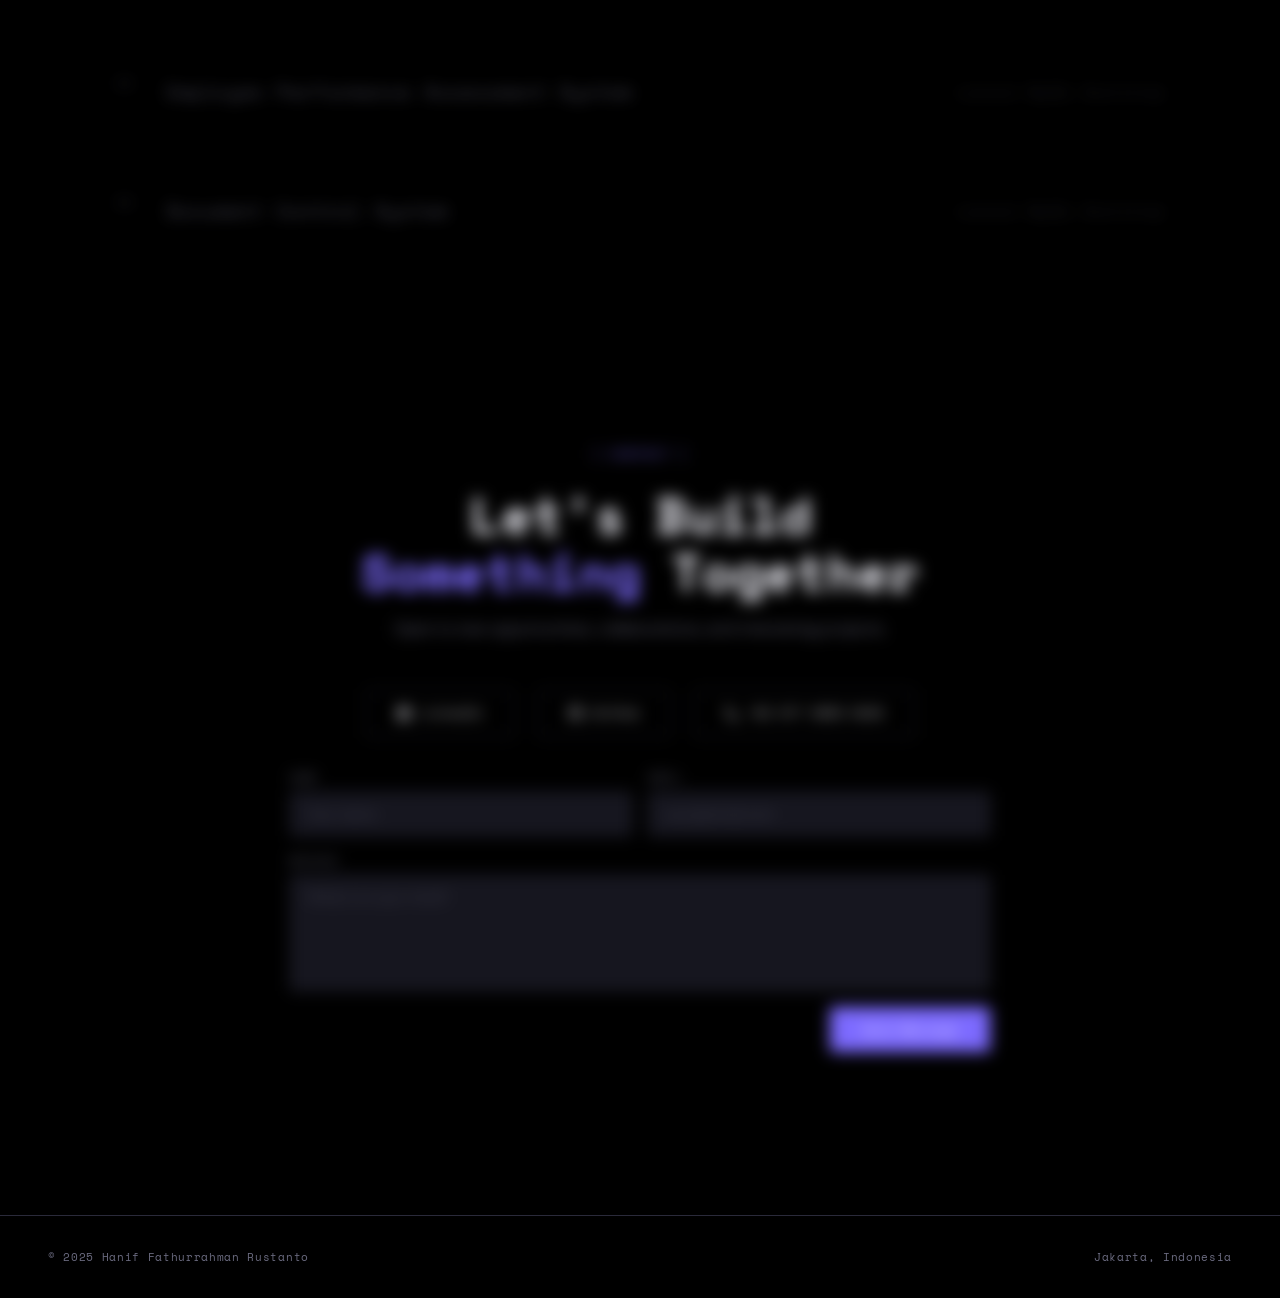
==== commit c280a4eb: "Change sub hero text" ====
--- a/index.html
+++ b/index.html
@@ -291,7 +291,7 @@
         ><span class="line2" id="typingTarget"></span>
       </h1>
       <p class="hero-sub">
-        Dumbbell. Chrisye. Code 🔩🎧💻.
+        Curl. Chrisye. Code 🔩🎧💻.
       </p>
       <div class="hero-cta">
   <div class="terminal-prompt-container">
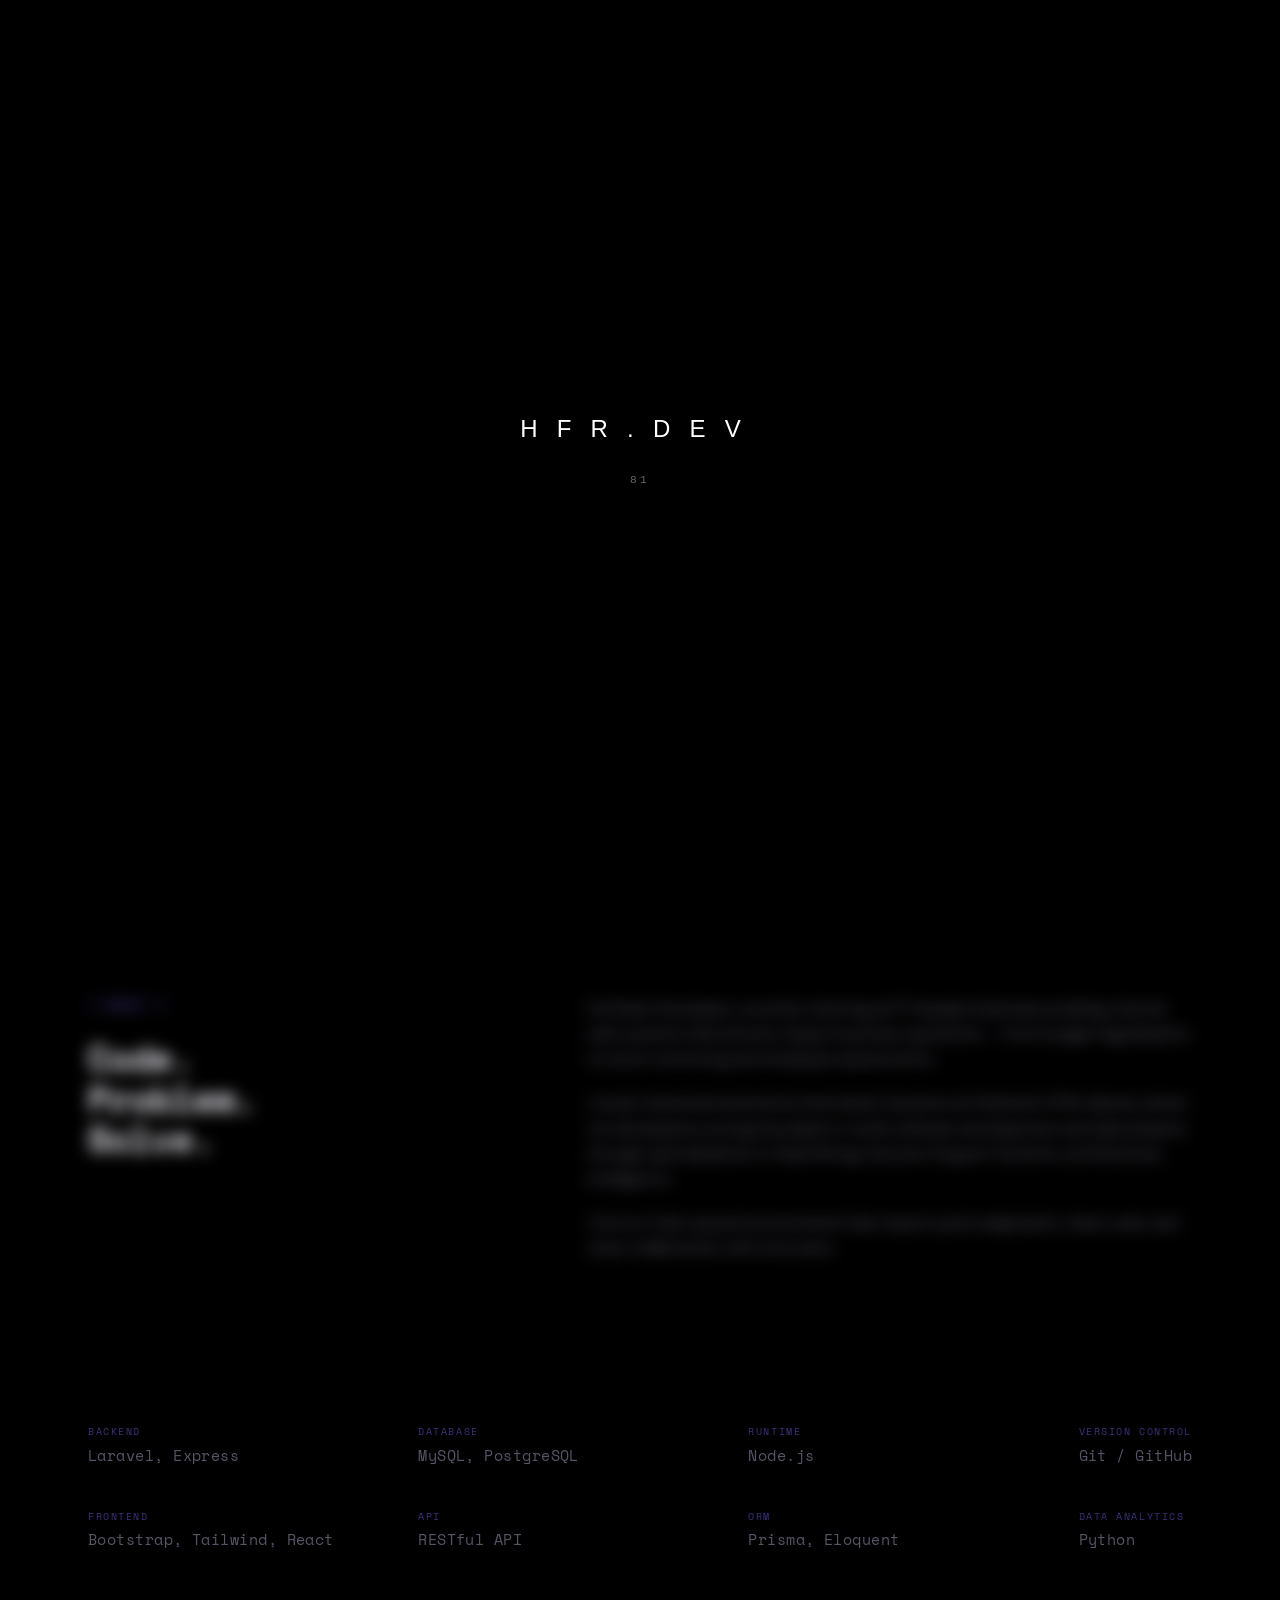
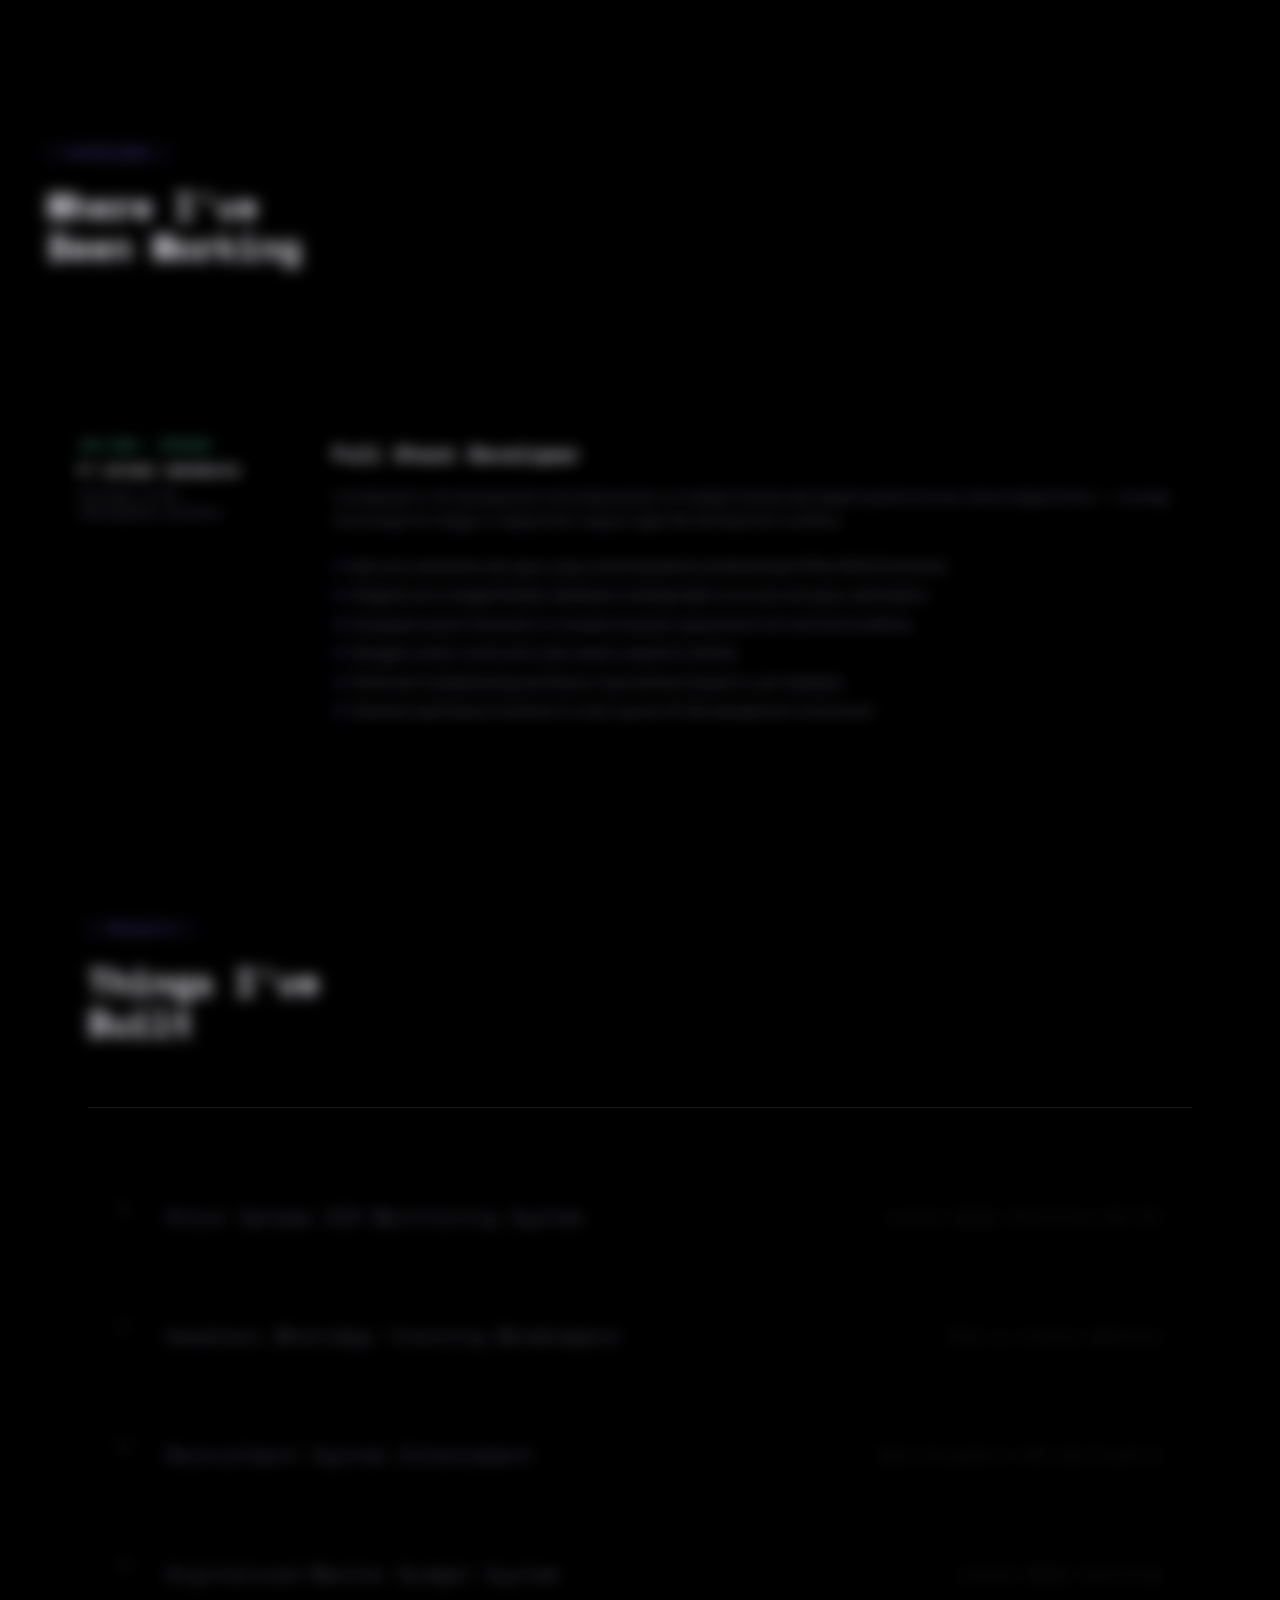
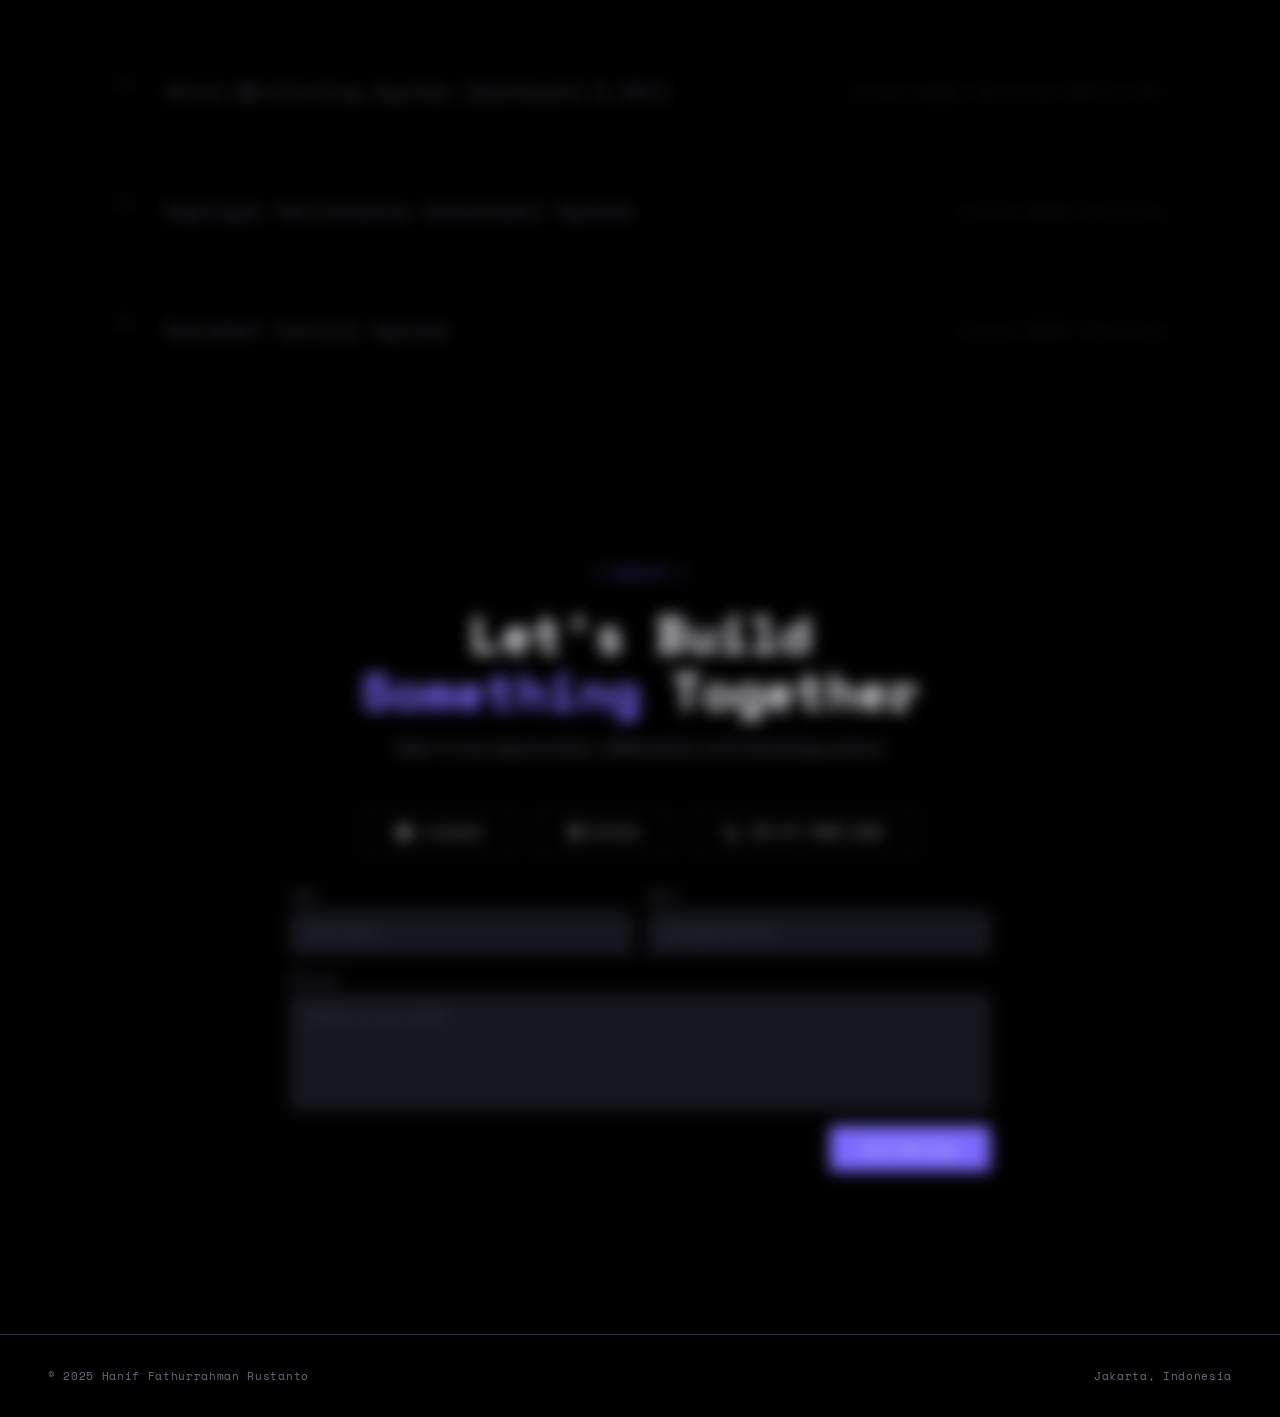
==== commit 6db53efc: "Add new project and refactor role view" ====
--- a/index.html
+++ b/index.html
@@ -457,6 +457,20 @@
       </div>
     </a>
 
+    <a href="project.html?id=waTracker" class="project-list-item reveal">
+      <div class="proj-list-left">
+        <span class="proj-num">07</span>
+        <span class="proj-title-text">Headless WhatsApp Tracking Middleware</span>
+      </div>
+      <div class="proj-list-right">
+        <div class="skill-text">
+          <span class="tech">Node.js</span>
+          <span class="tech">Express</span>
+          <span class="tech">Webhooks</span>
+        </div>
+      </div>
+    </a>
+
     <a href="project.html?id=recruitment" class="project-list-item reveal">
       <div class="proj-list-left">
         <span class="proj-num">02</span>
@@ -464,10 +478,8 @@
       </div>
       <div class="proj-list-right">
         <div class="skill-text">
-          <span class="tech">Laravel</span>
-          <span class="tech">MySQL</span>
-          <span class="tech">Bootstrap</span>
           <span class="tech">Data Encryption</span>
+          <span class="tech">OCR Verification</span>
         </div>
       </div>
     </a>
@@ -528,6 +540,8 @@
         </div>
       </div>
     </a>
+
+    
 
   </div>
 </section>
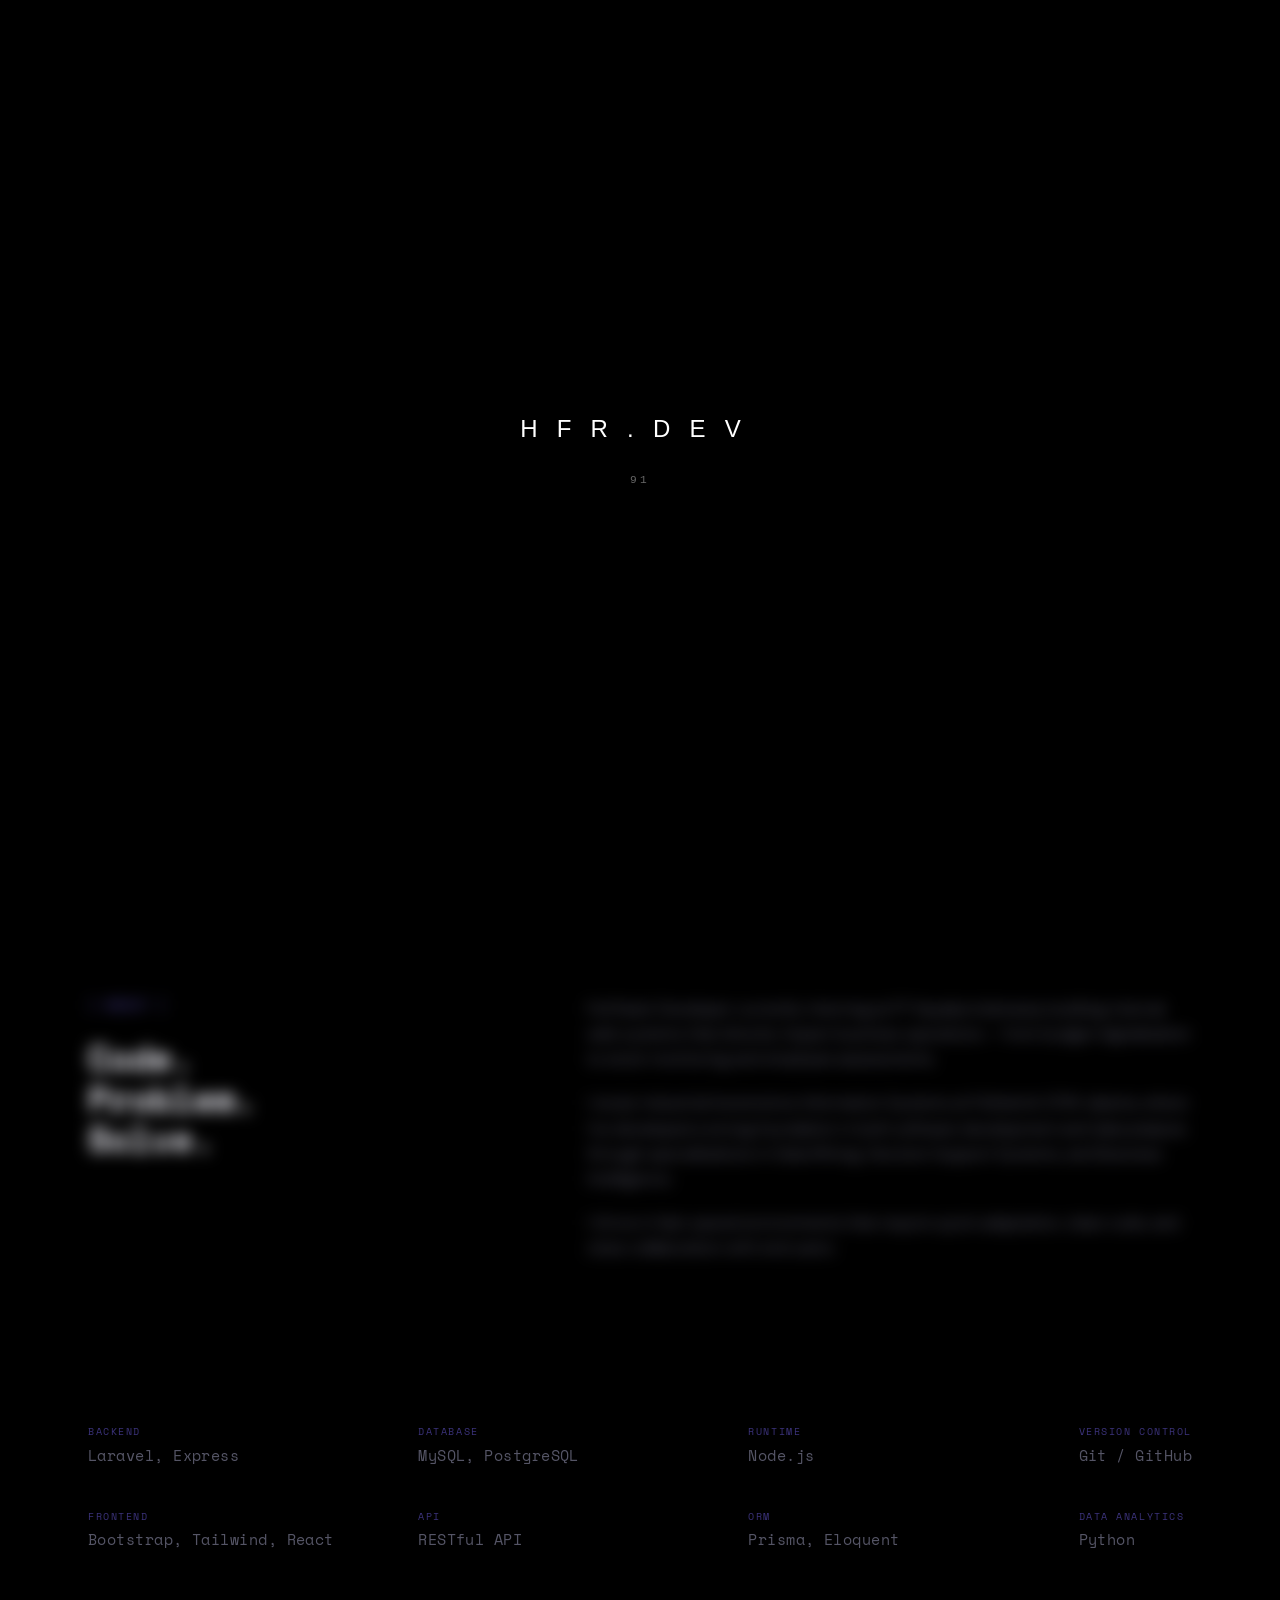
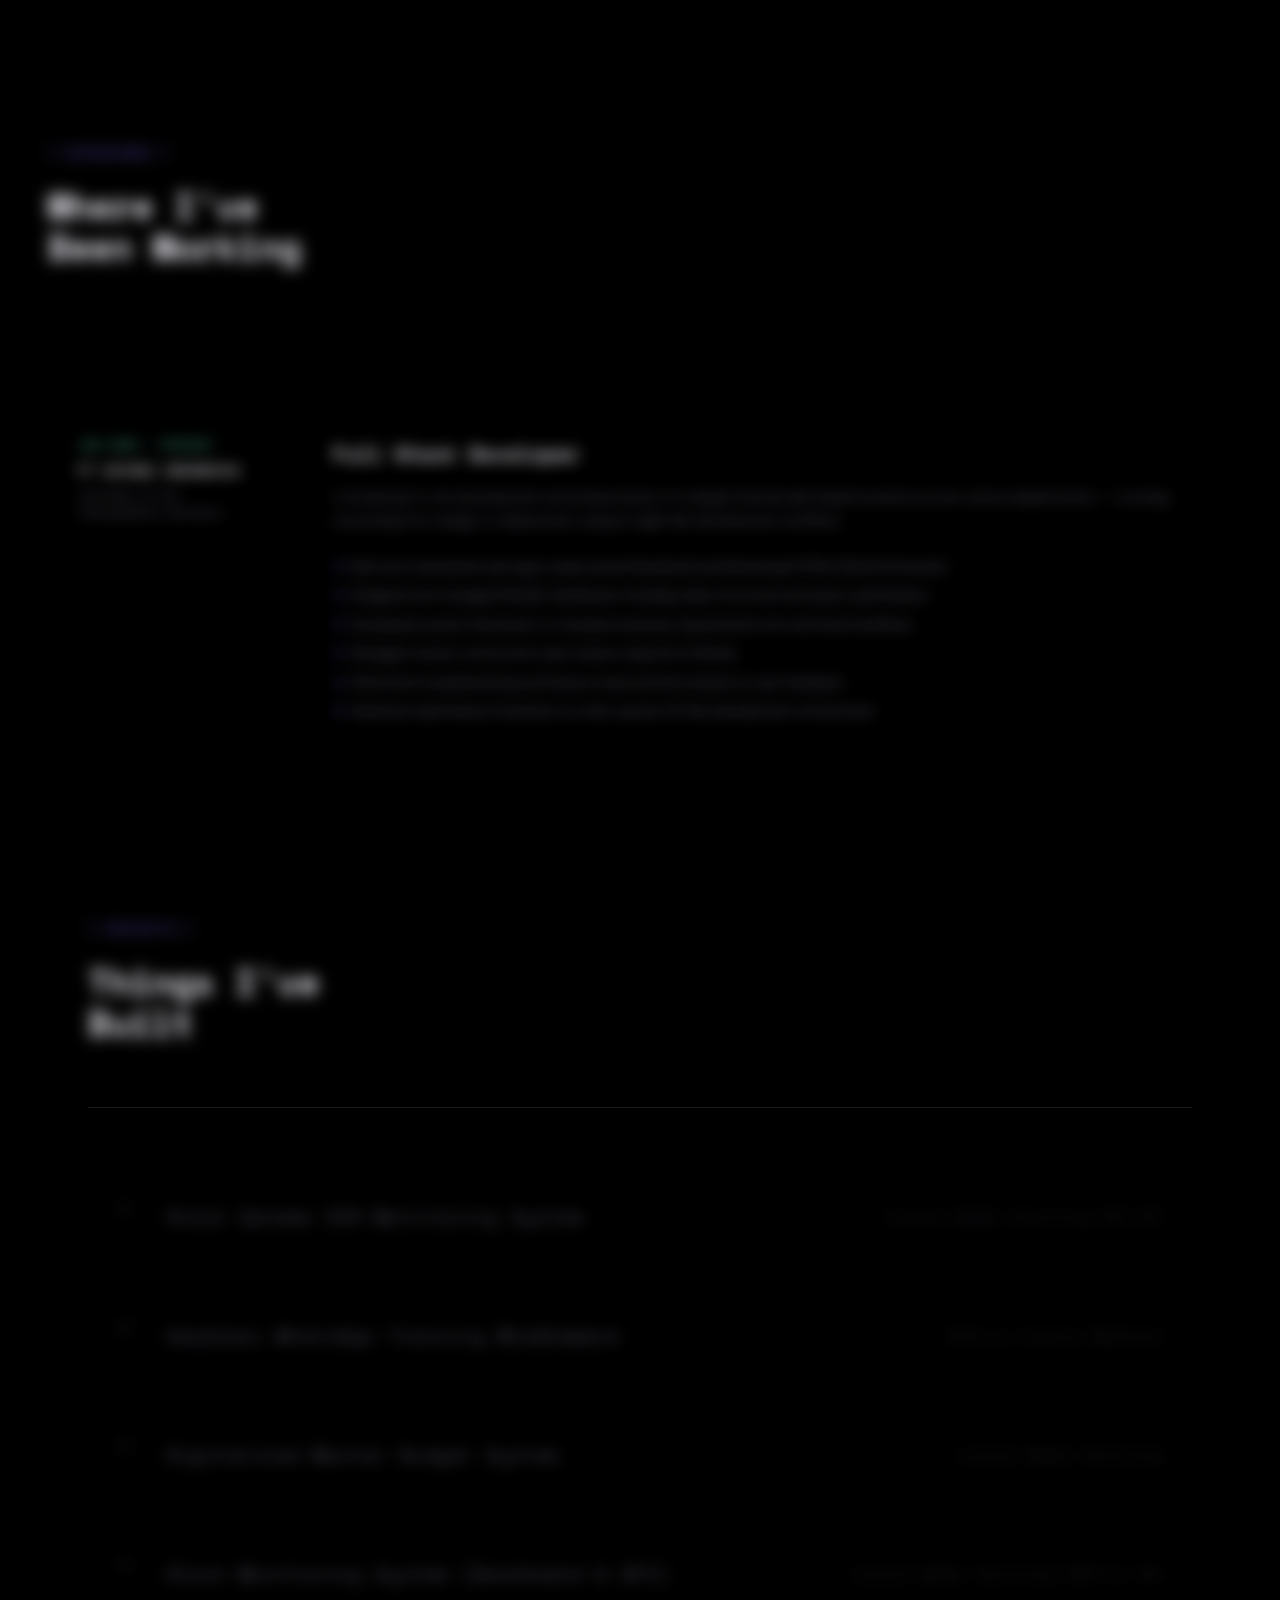
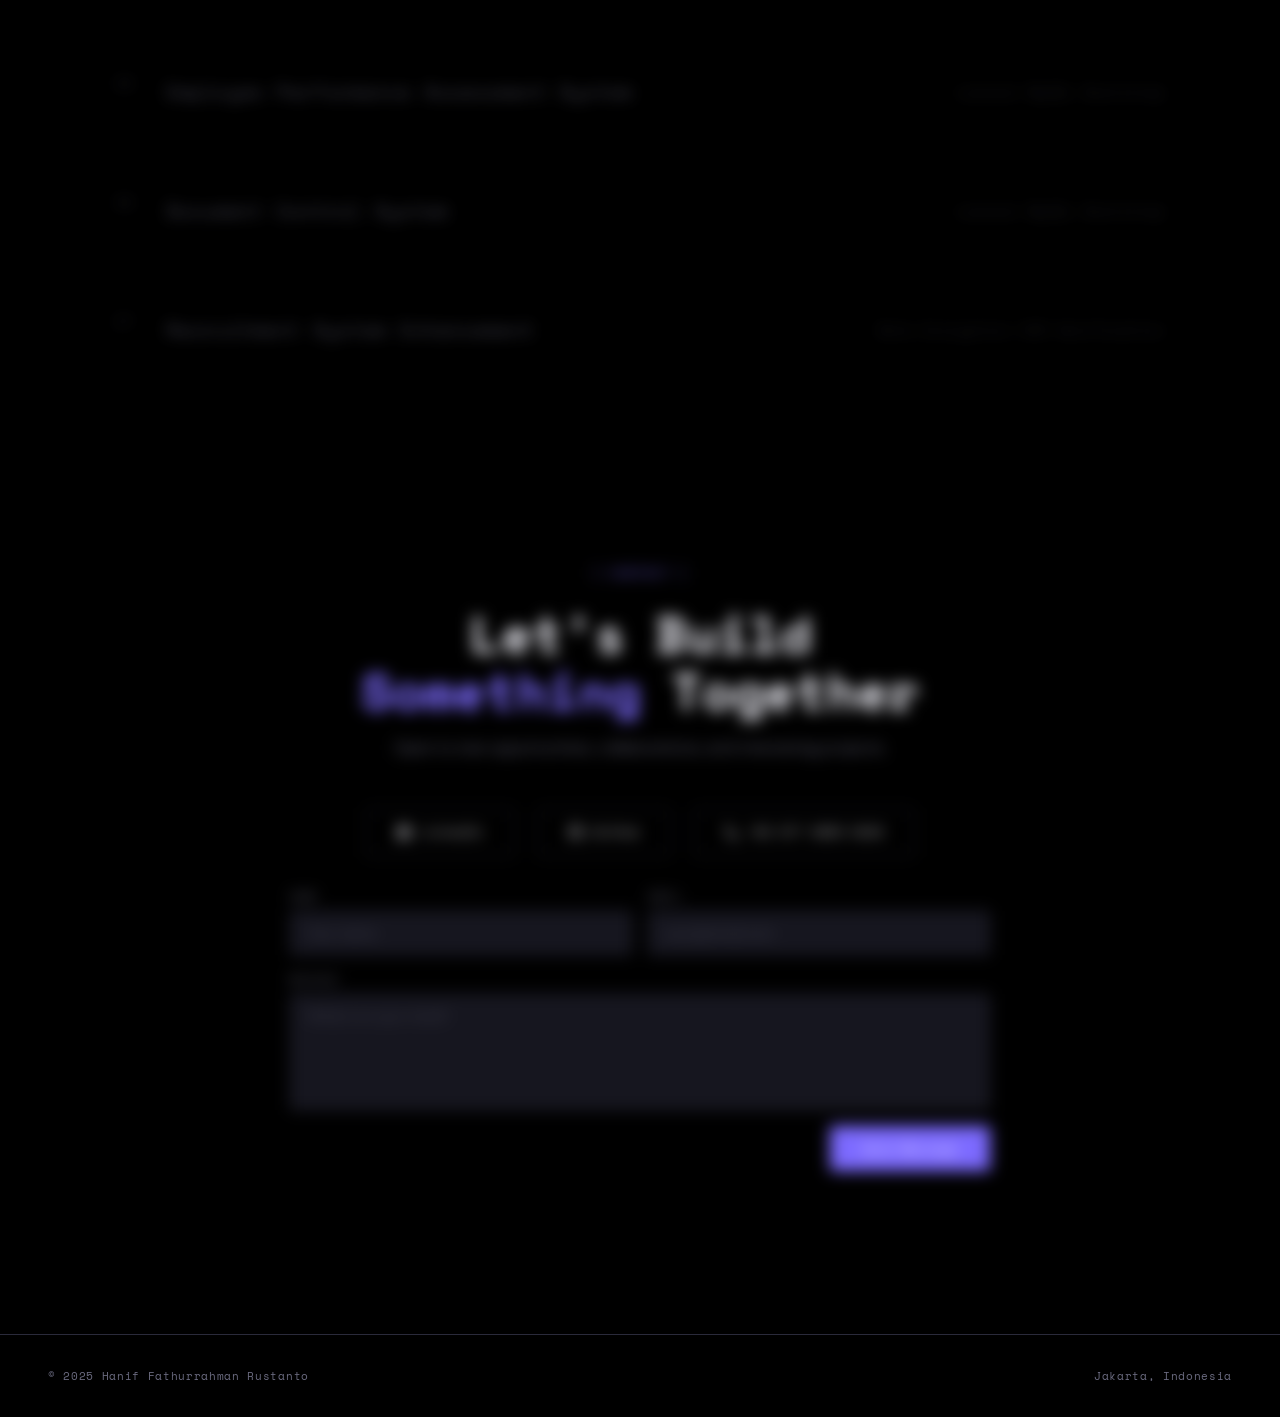
==== commit b8661a10: "Fix projects order" ====
--- a/index.html
+++ b/index.html
@@ -459,7 +459,7 @@
 
     <a href="project.html?id=waTracker" class="project-list-item reveal">
       <div class="proj-list-left">
-        <span class="proj-num">07</span>
+        <span class="proj-num">02</span>
         <span class="proj-title-text">Headless WhatsApp Tracking Middleware</span>
       </div>
       <div class="proj-list-right">
@@ -467,19 +467,6 @@
           <span class="tech">Node.js</span>
           <span class="tech">Express</span>
           <span class="tech">Webhooks</span>
-        </div>
-      </div>
-    </a>
-
-    <a href="project.html?id=recruitment" class="project-list-item reveal">
-      <div class="proj-list-left">
-        <span class="proj-num">02</span>
-        <span class="proj-title-text">Recruitment System Enhancement</span>
-      </div>
-      <div class="proj-list-right">
-        <div class="skill-text">
-          <span class="tech">Data Encryption</span>
-          <span class="tech">OCR Verification</span>
         </div>
       </div>
     </a>
@@ -541,7 +528,18 @@
       </div>
     </a>
 
-    
+    <a href="project.html?id=recruitment" class="project-list-item reveal">
+      <div class="proj-list-left">
+        <span class="proj-num">07</span>
+        <span class="proj-title-text">Recruitment System Enhancement</span>
+      </div>
+      <div class="proj-list-right">
+        <div class="skill-text">
+          <span class="tech">Data Encryption</span>
+          <span class="tech">OCR Verification</span>
+        </div>
+      </div>
+    </a>
 
   </div>
 </section>
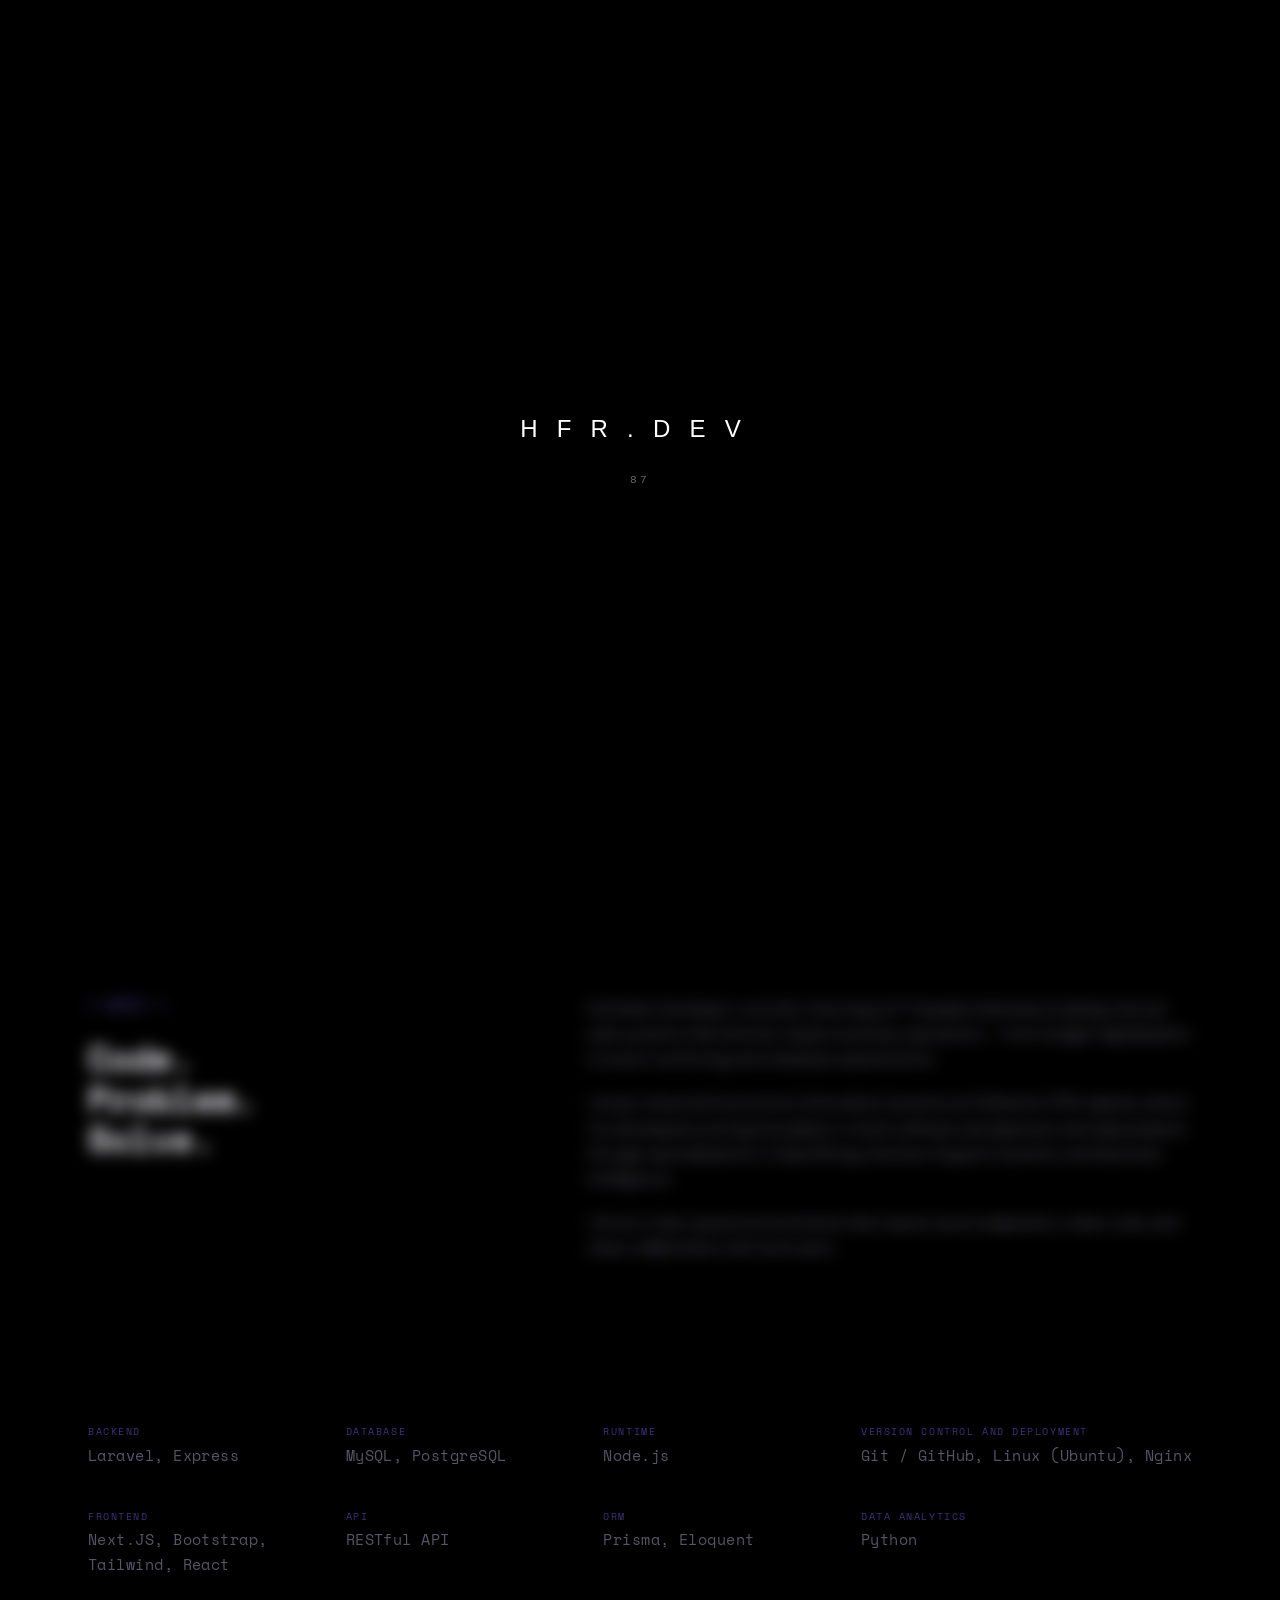
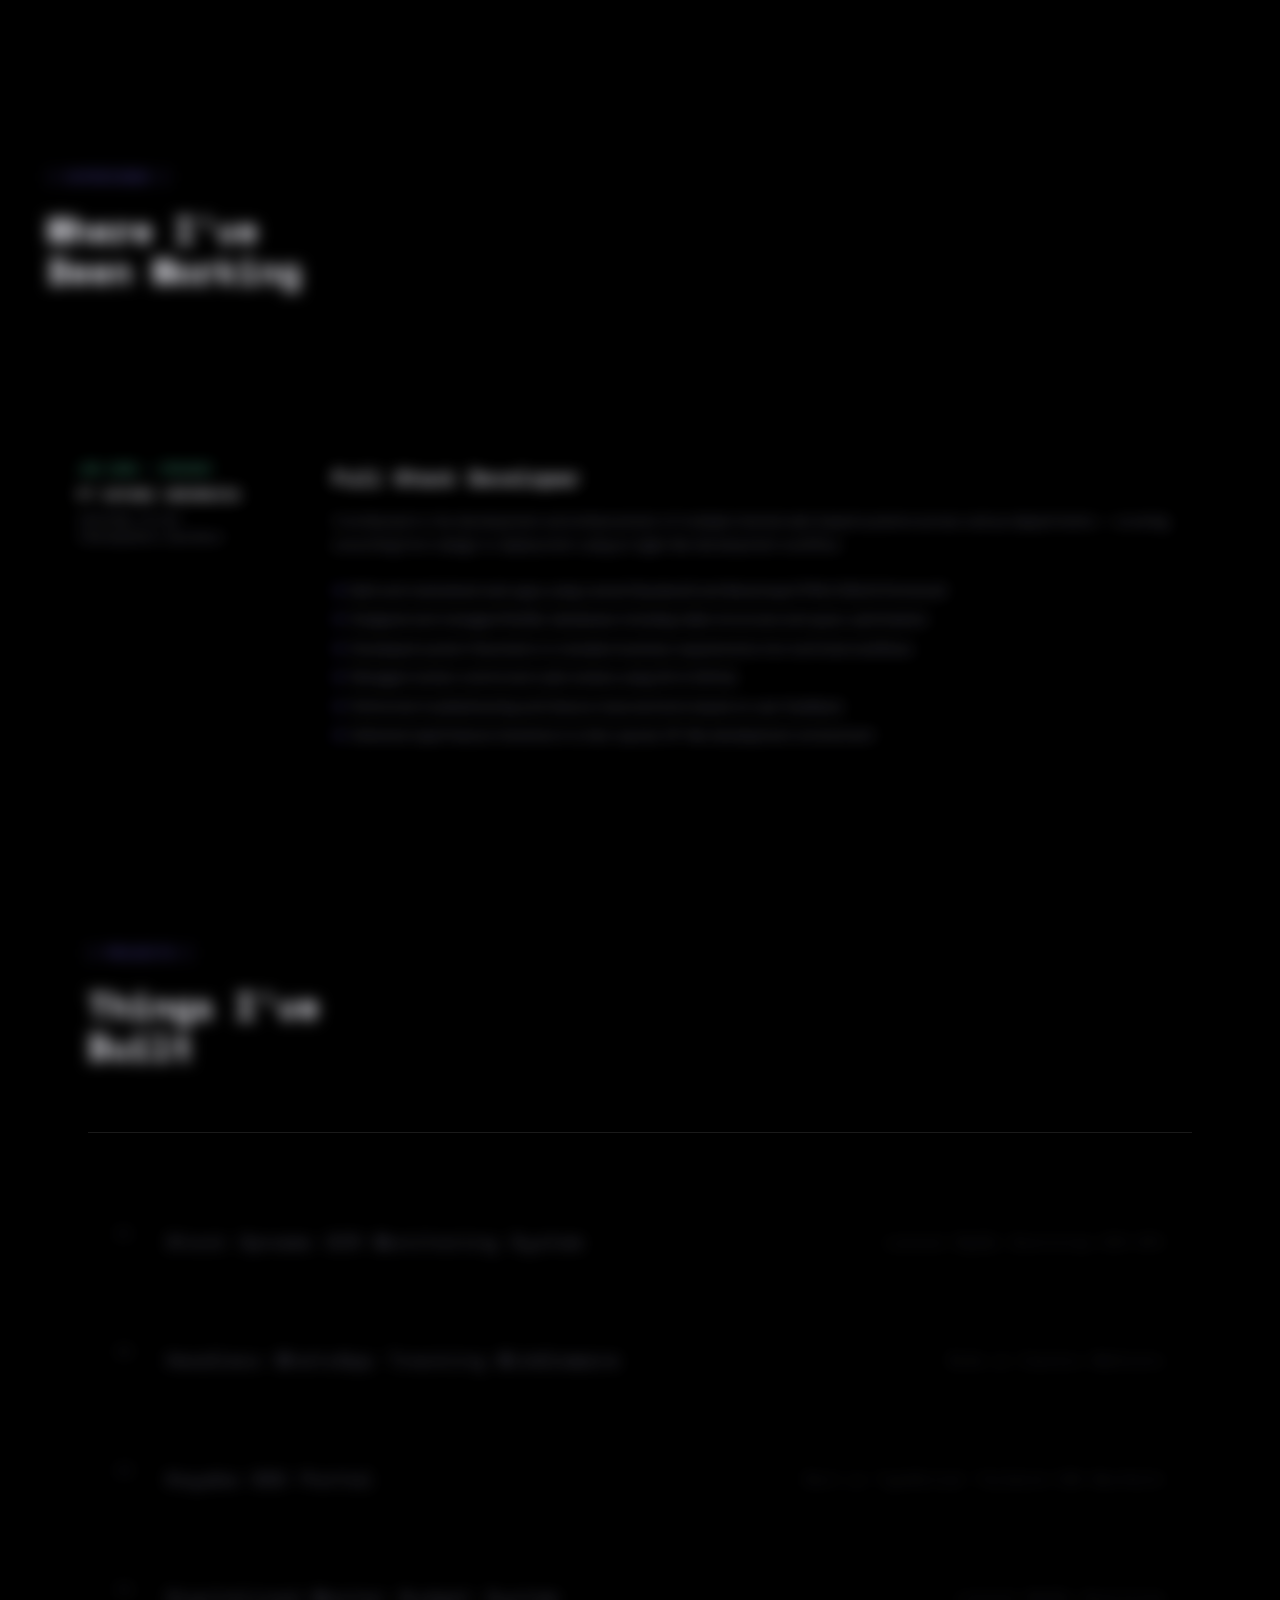
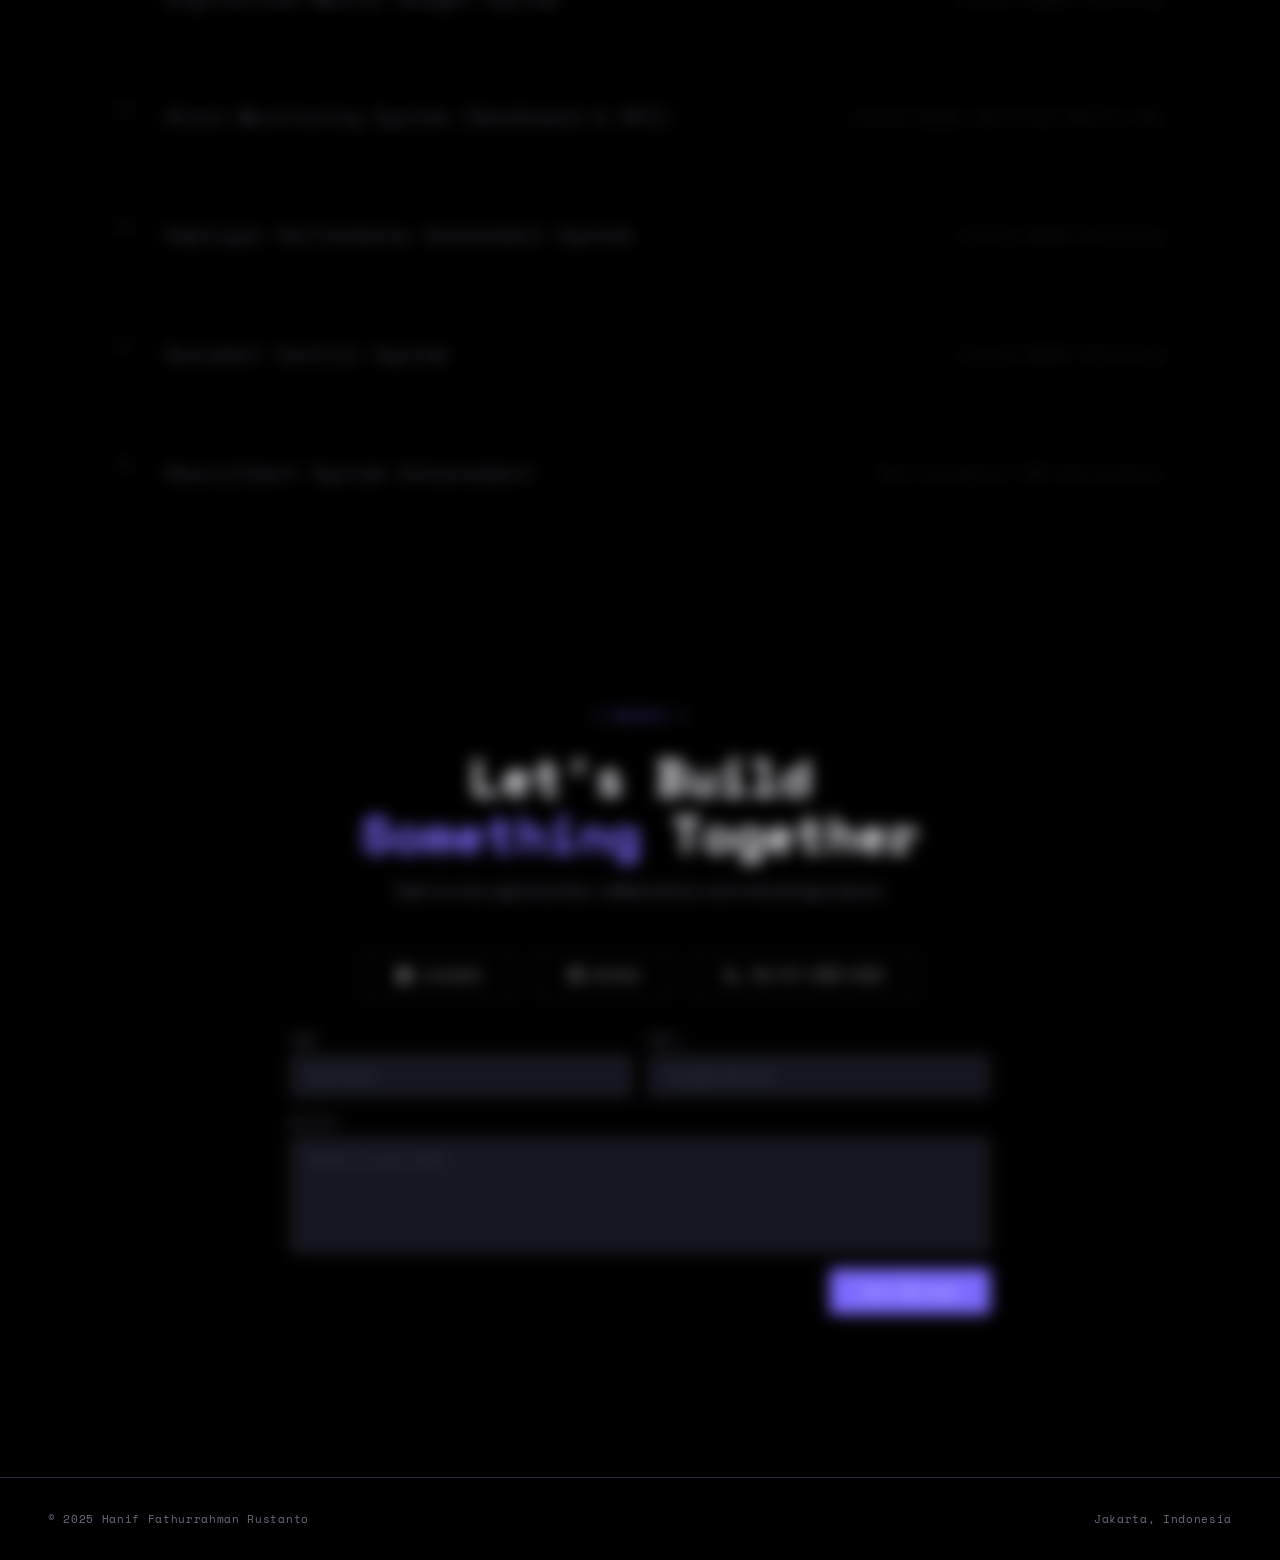
==== commit c6d90427: "Add new skill and project" ====
--- a/index.html
+++ b/index.html
@@ -336,7 +336,7 @@
         </div>
         <div class="skill-text">
           <span class="cat">frontend</span>
-          <span class="tech">Bootstrap, Tailwind, React</span>
+          <span class="tech">Next.JS, Bootstrap, Tailwind, React</span>
         </div>
         <div class="skill-text">
           <span class="cat">database</span>
@@ -355,8 +355,8 @@
           <span class="tech">Prisma, Eloquent</span>
         </div>
         <div class="skill-text">
-          <span class="cat">version control</span>
-          <span class="tech">Git / GitHub</span>
+          <span class="cat">version control and deployment</span>
+          <span class="tech">Git / GitHub, Linux (Ubuntu), Nginx</span>
         </div>
         <div class="skill-text">
           <span class="cat">data analytics</span>
@@ -471,9 +471,24 @@
       </div>
     </a>
 
+    <a href="project.html?id=kayabaSsoPortal" class="project-list-item reveal">
+      <div class="proj-list-left">
+        <span class="proj-num">03</span>
+        <span class="proj-title-text">Kayaba SSO Portal</span>
+      </div>
+      <div class="proj-list-right">
+        <div class="skill-text">
+          <span class="tech">Next.js</span>
+          <span class="tech">TypeScript</span>
+          <span class="tech">Tailwind CSS</span>
+          <span class="tech">NextAuth</span>
+        </div>
+      </div>
+    </a>
+
     <a href="project.html?id=budget" class="project-list-item reveal">
       <div class="proj-list-left">
-        <span class="proj-num">03</span>
+        <span class="proj-num">04</span>
         <span class="proj-title-text">Digitalized Master Budget System</span>
       </div>
       <div class="proj-list-right">
@@ -487,7 +502,7 @@
 
     <a href="project.html?id=monitoring" class="project-list-item reveal">
       <div class="proj-list-left">
-        <span class="proj-num">04</span>
+        <span class="proj-num">05</span>
         <span class="proj-title-text">Stock Monitoring System (Dashboard & API)</span>
       </div>
       <div class="proj-list-right">
@@ -502,7 +517,7 @@
 
     <a href="project.html?id=assessment" class="project-list-item reveal">
       <div class="proj-list-left">
-        <span class="proj-num">05</span>
+        <span class="proj-num">06</span>
         <span class="proj-title-text">Employee Performance Assessment System</span>
       </div>
       <div class="proj-list-right">
@@ -516,7 +531,7 @@
 
     <a href="project.html?id=documentControl" class="project-list-item reveal">
       <div class="proj-list-left">
-        <span class="proj-num">06</span>
+        <span class="proj-num">07</span>
         <span class="proj-title-text">Document Control System</span>
       </div>
       <div class="proj-list-right">
@@ -530,7 +545,7 @@
 
     <a href="project.html?id=recruitment" class="project-list-item reveal">
       <div class="proj-list-left">
-        <span class="proj-num">07</span>
+        <span class="proj-num">08</span>
         <span class="proj-title-text">Recruitment System Enhancement</span>
       </div>
       <div class="proj-list-right">
@@ -541,7 +556,7 @@
       </div>
     </a>
 
-  </div>
+</div>
 </section>
 
     <section id="contact">
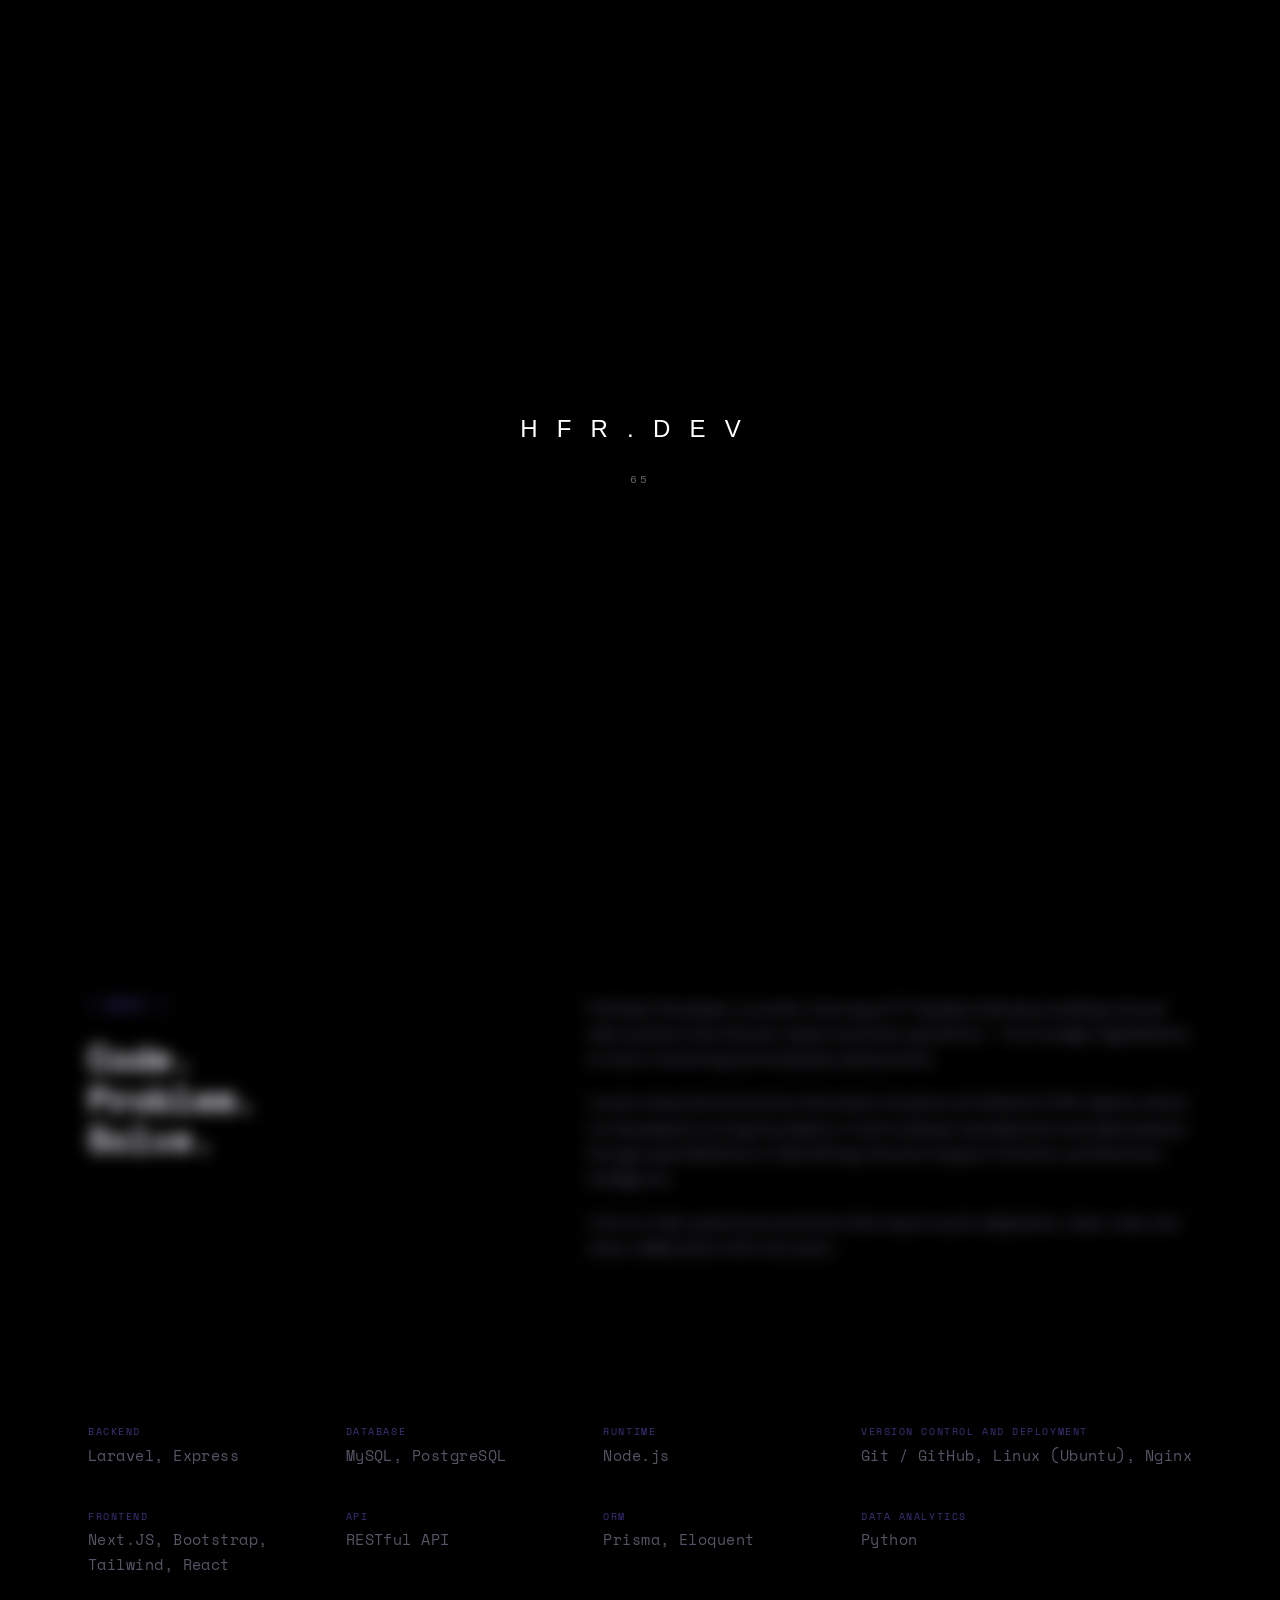
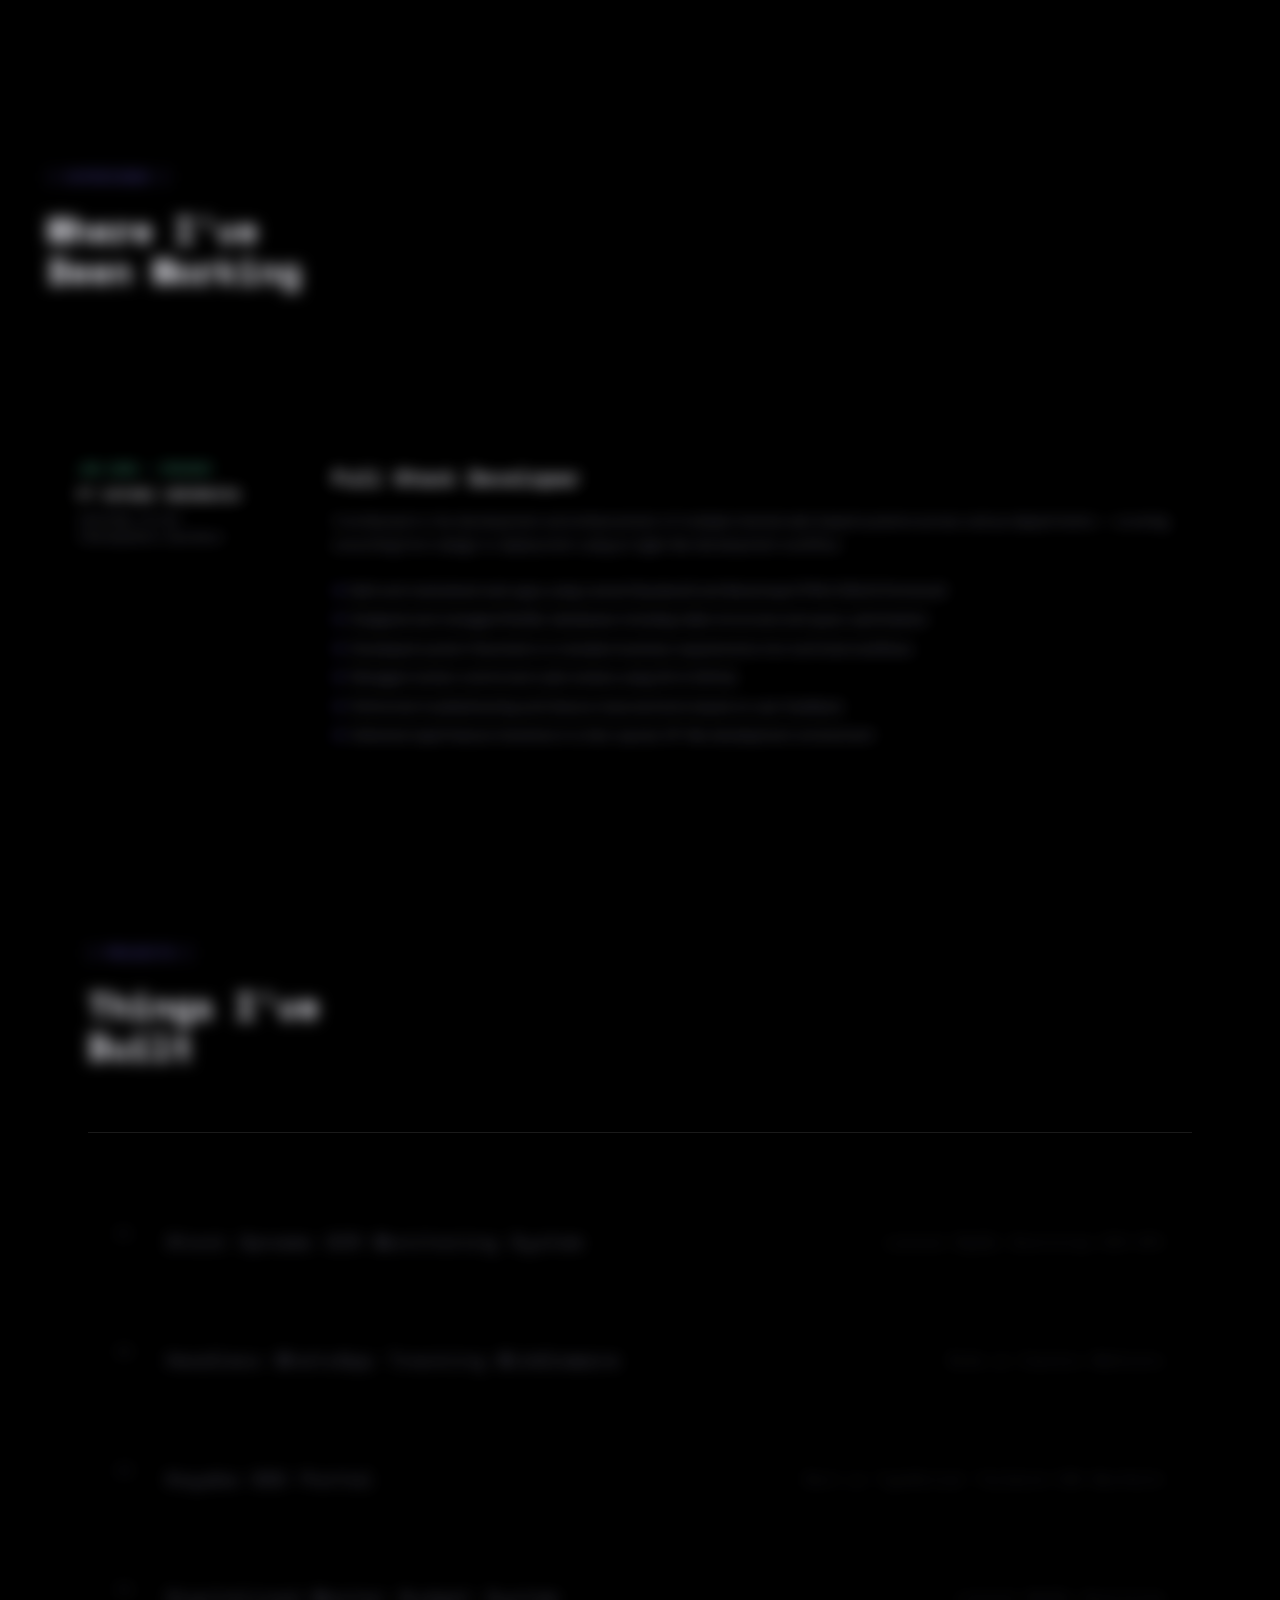
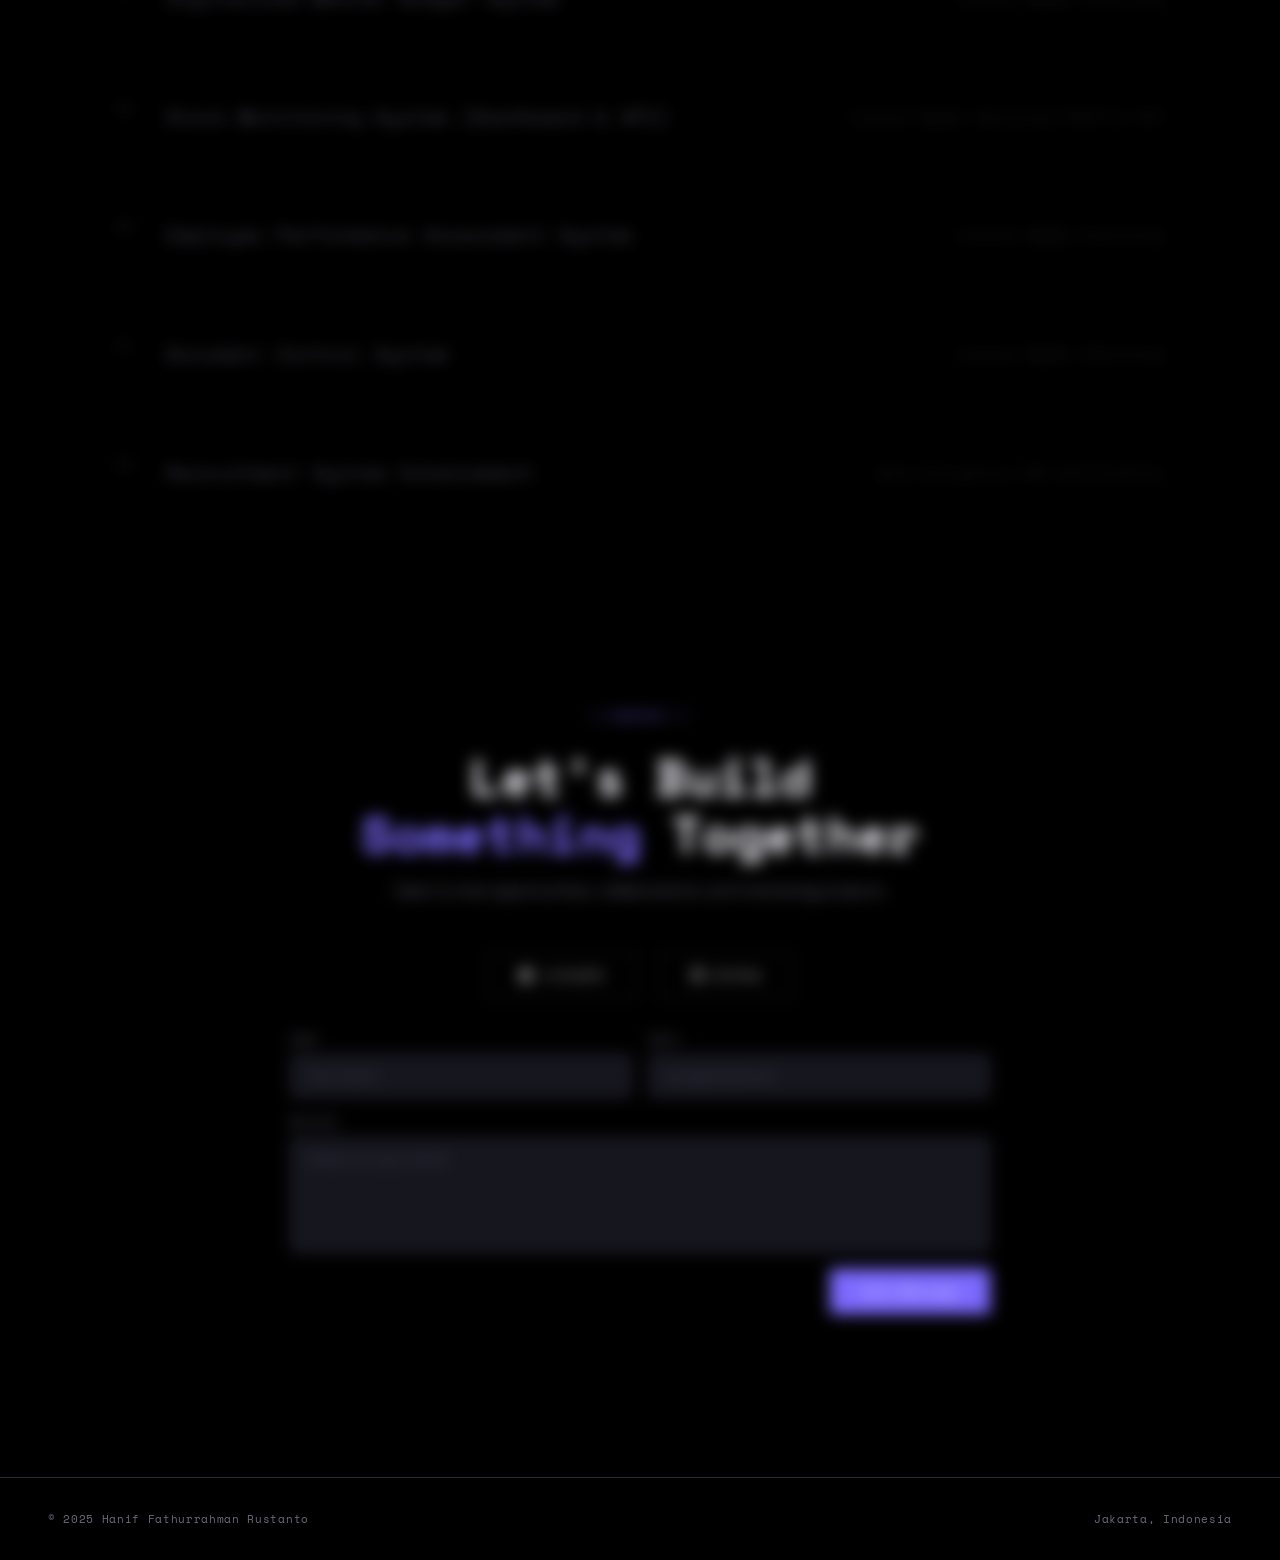
==== commit 97f340bf: "Remove phone number information" ====
--- a/index.html
+++ b/index.html
@@ -591,13 +591,13 @@
               /></svg
             >GitHub
           </a>
-          <a href="tel:+6287780536163" class="contact-link">
+          <!-- <a href="tel:+6287780536163" class="contact-link">
             <svg viewBox="0 0 24 24">
               <path
                 d="M6.62 10.79c1.44 2.83 3.76 5.14 6.59 6.59l2.2-2.2c.27-.27.67-.36 1.02-.24 1.12.37 2.33.57 3.57.57.55 0 1 .45 1 1V20c0 .55-.45 1-1 1-9.39 0-17-7.61-17-17 0-.55.45-1 1-1h3.5c.55 0 1 .45 1 1 0 1.25.2 2.45.57 3.57.11.35.03.74-.25 1.02l-2.2 2.2z"
               /></svg
             >+62 877 8053 6163
-          </a>
+          </a> -->
         </div>
         <form class="contact-form" id="contactForm">
           <div class="form-row">
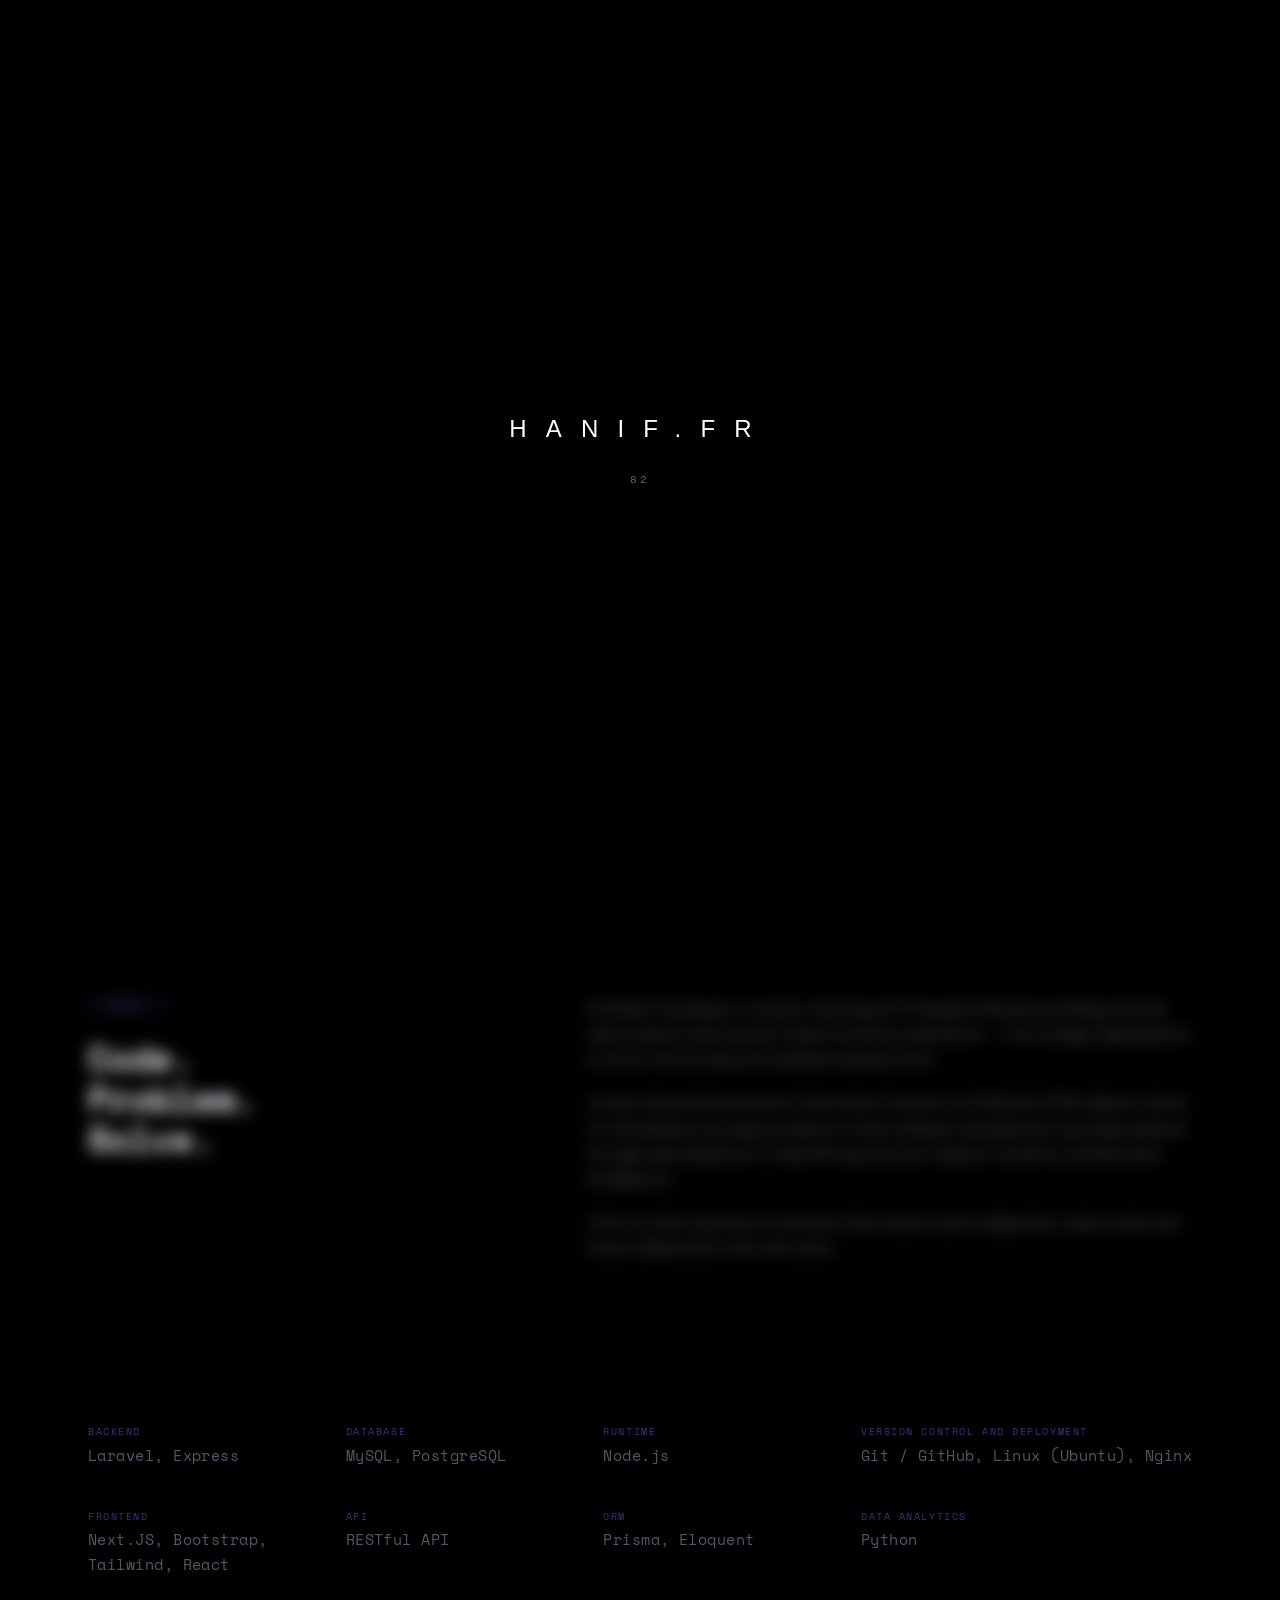
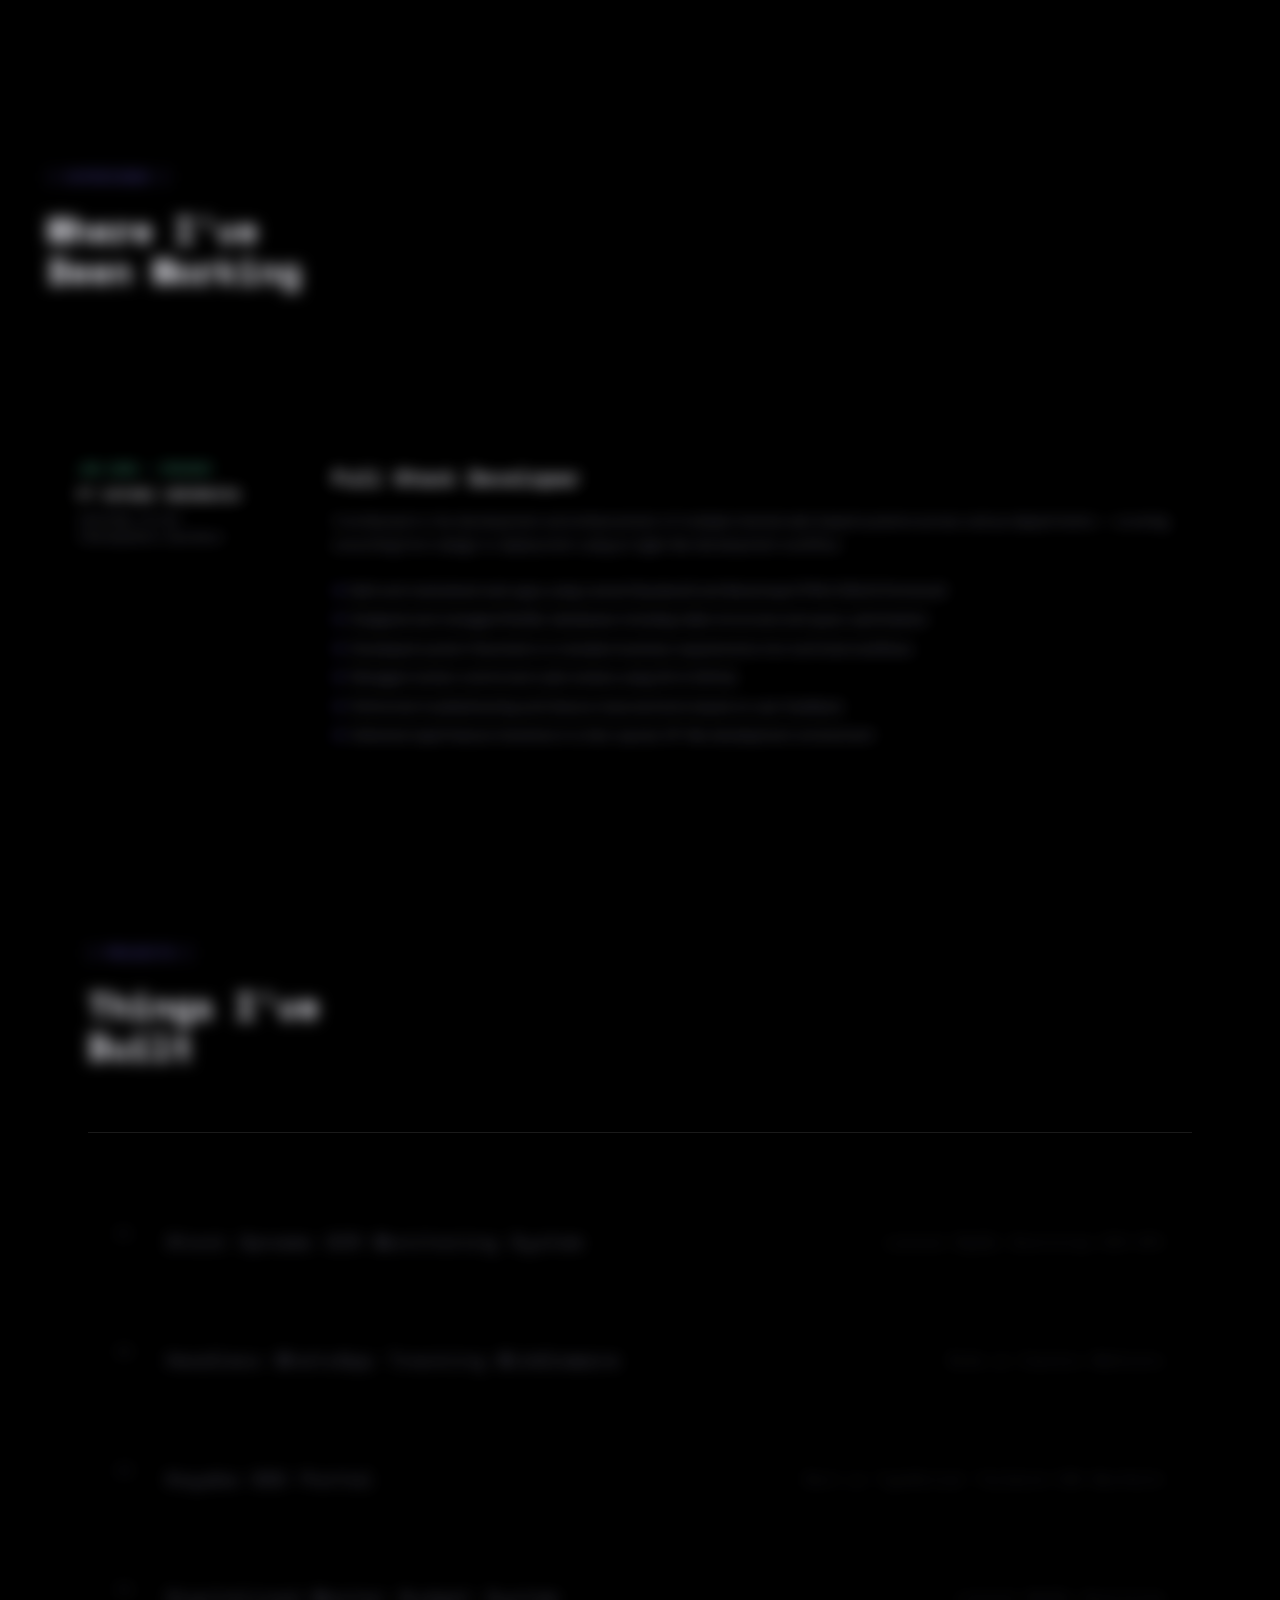
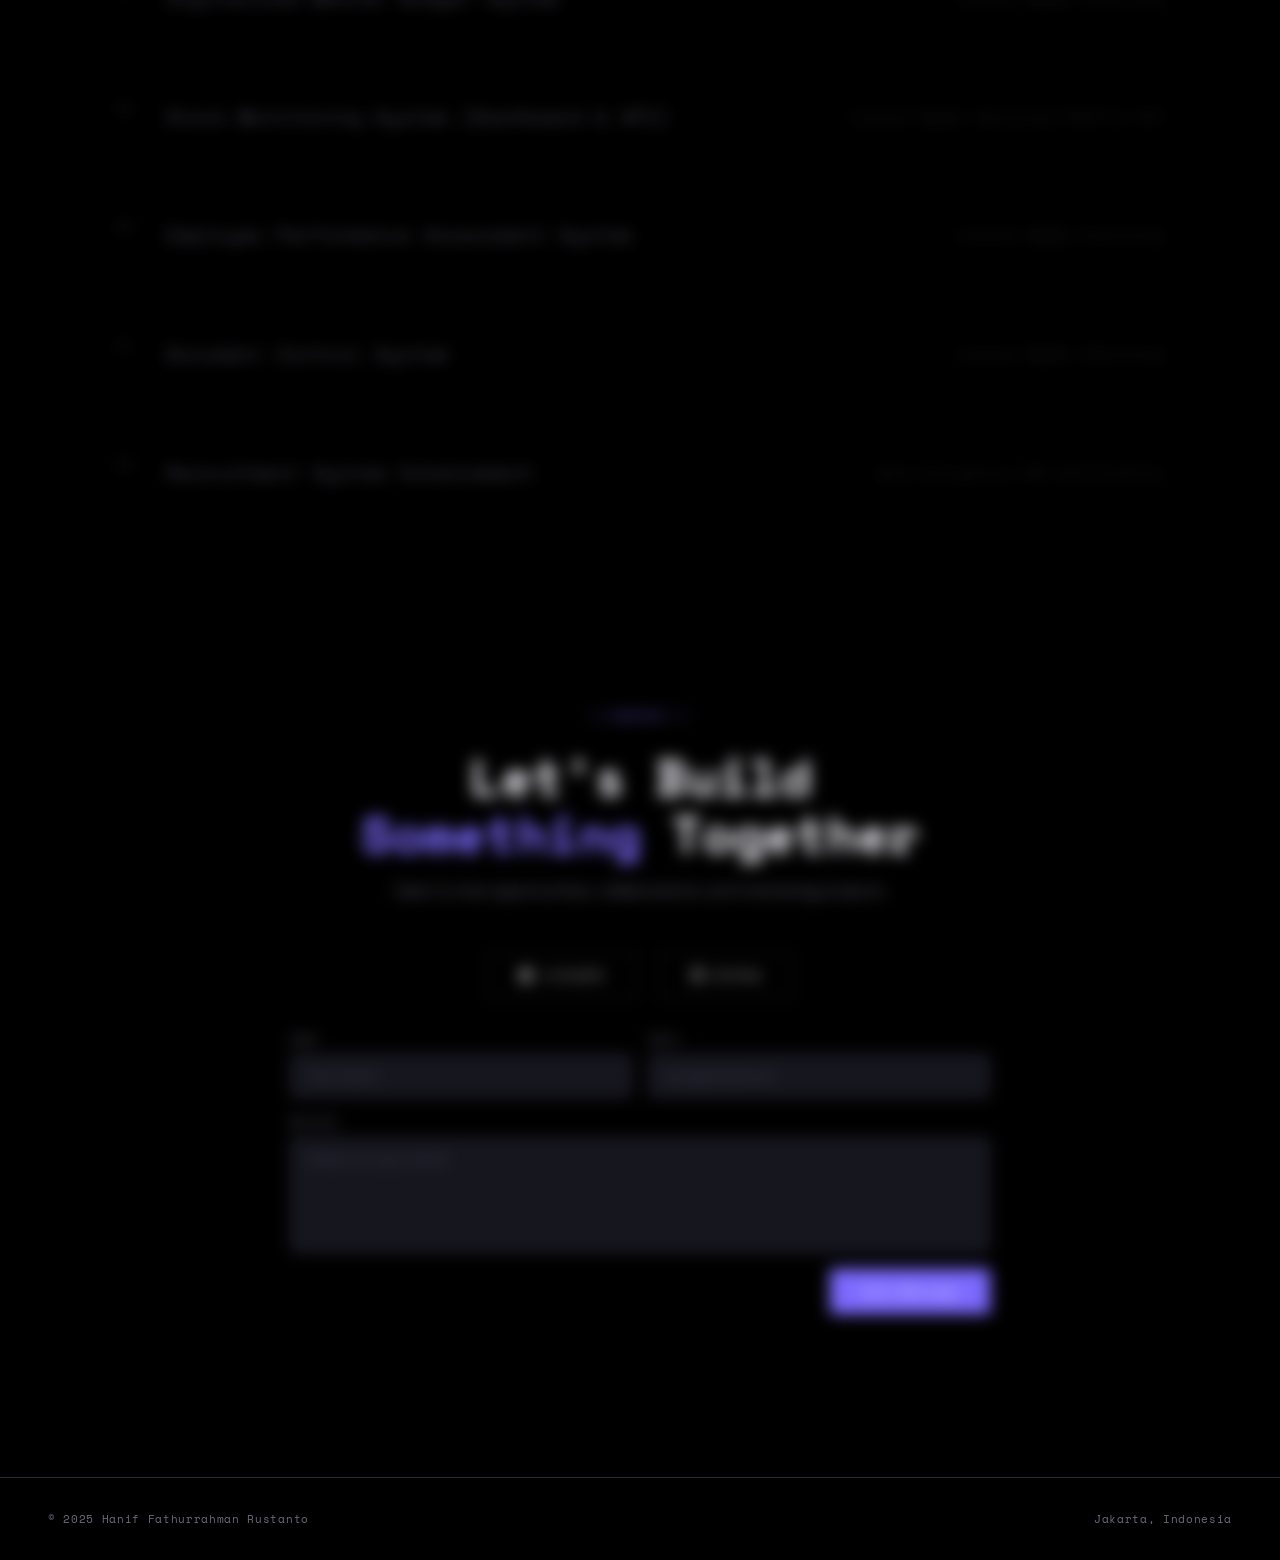
==== commit ed4bb48d: "Update loader and terminal path" ====
--- a/index.html
+++ b/index.html
@@ -29,7 +29,7 @@
       <div class="curtain-line"></div>
 
       <div class="loader-content">
-        <p class="loader-name">HFR.DEV</p>
+        <p class="loader-name">hanif.fr</p>
         <p class="loader-percent" id="loaderPercent">00</p>
       </div>
     </div>
@@ -295,7 +295,7 @@
       </p>
       <div class="hero-cta">
   <div class="terminal-prompt-container">
-  <span class="terminal-path">C:\system32\hfr;</span>
+  <span class="terminal-path">C:\system32\haniv;</span>
   <div class="input-wrapper">
     <input type="text" id="heroTerminalInput" class="terminal-input" autocomplete="off" spellcheck="false" autofocus>
 <span class="terminal-suggestion" id="terminalSuggestion">type <span class="highlight">sudo</span> to see commands (cv, github, socials)...</span>
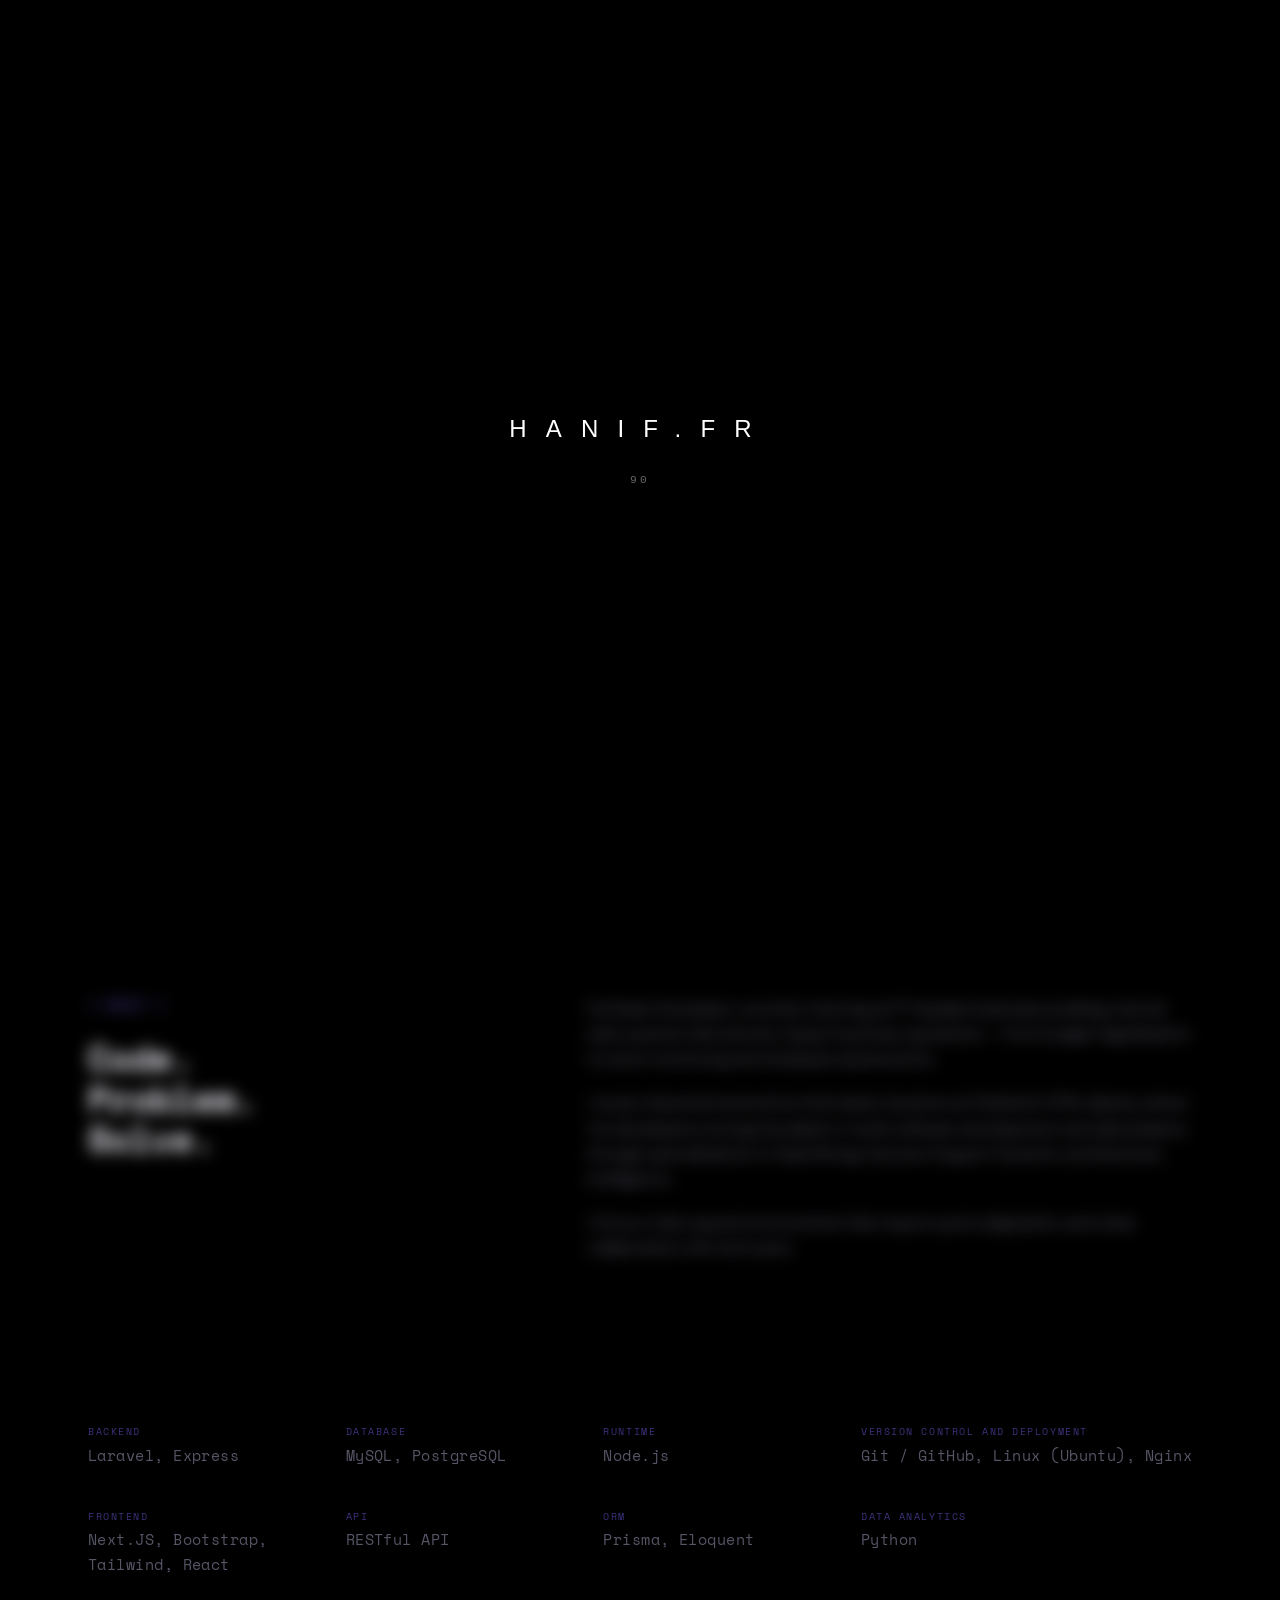
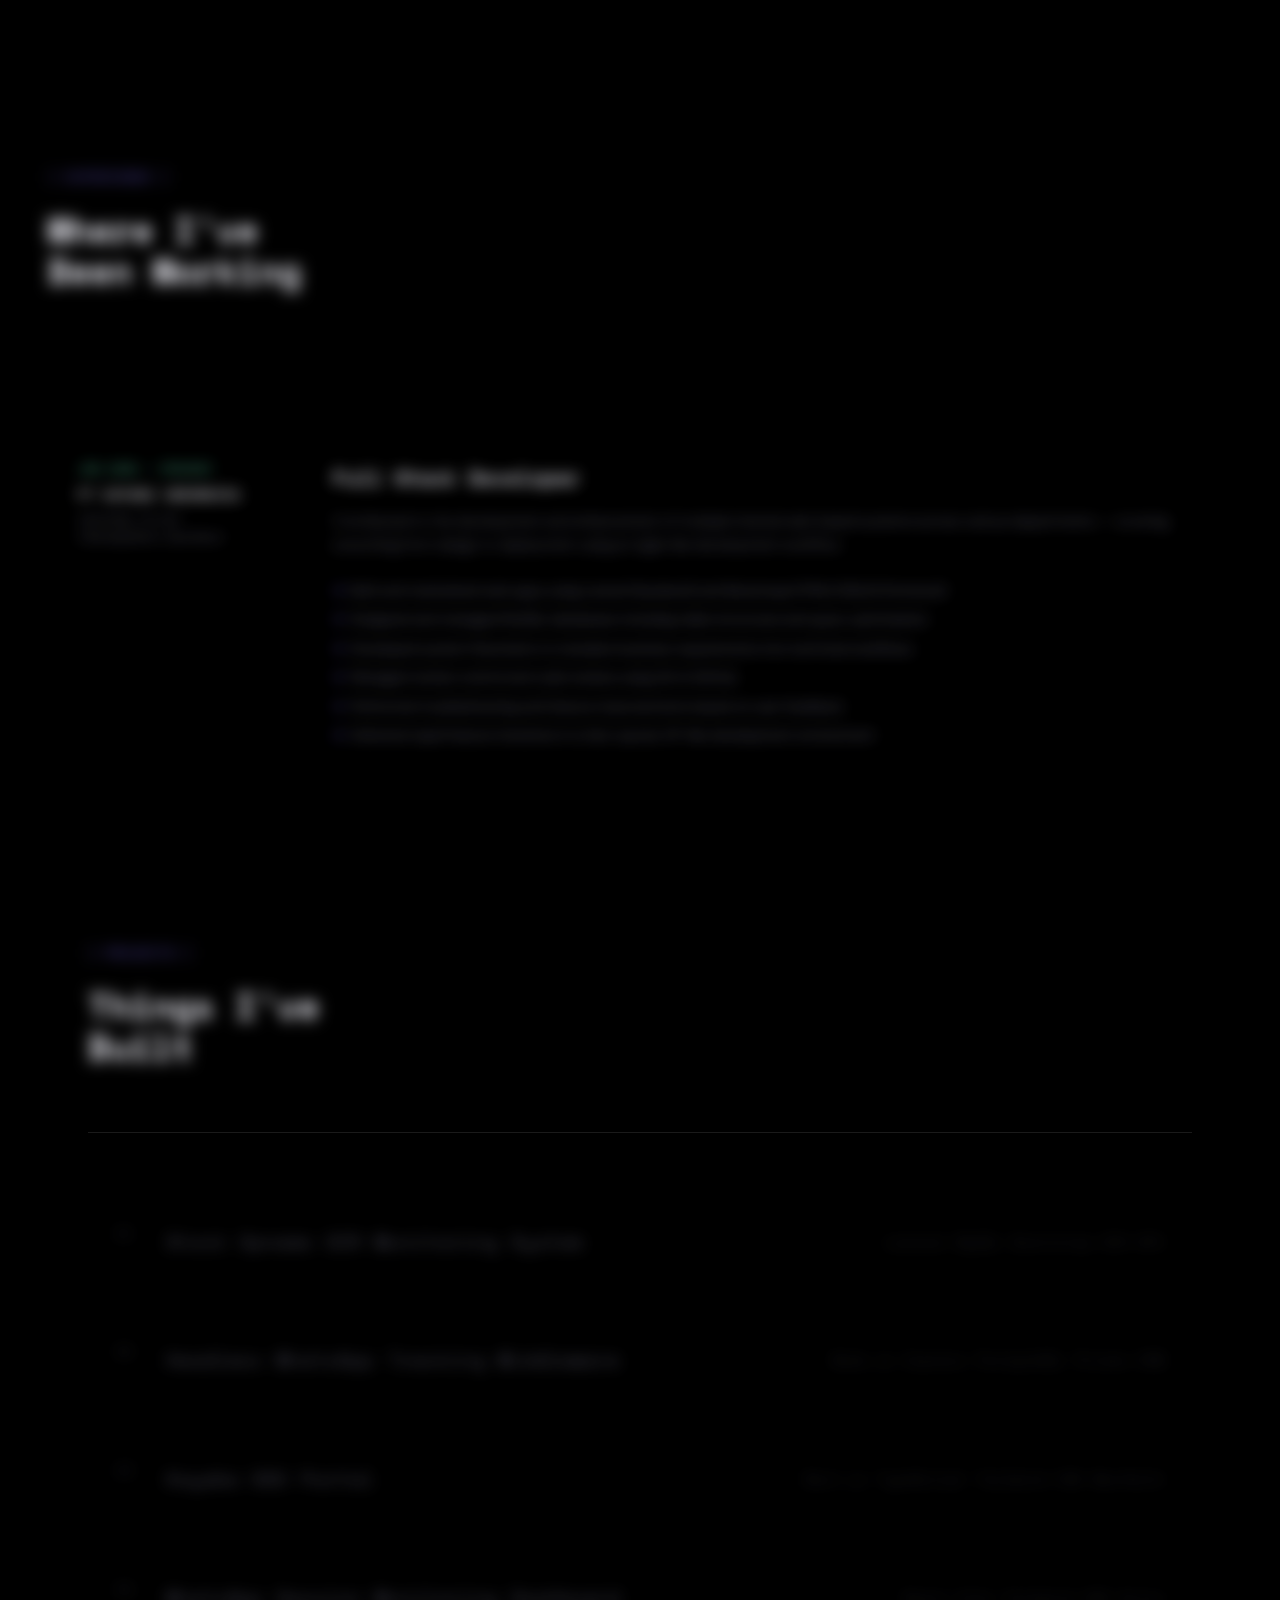
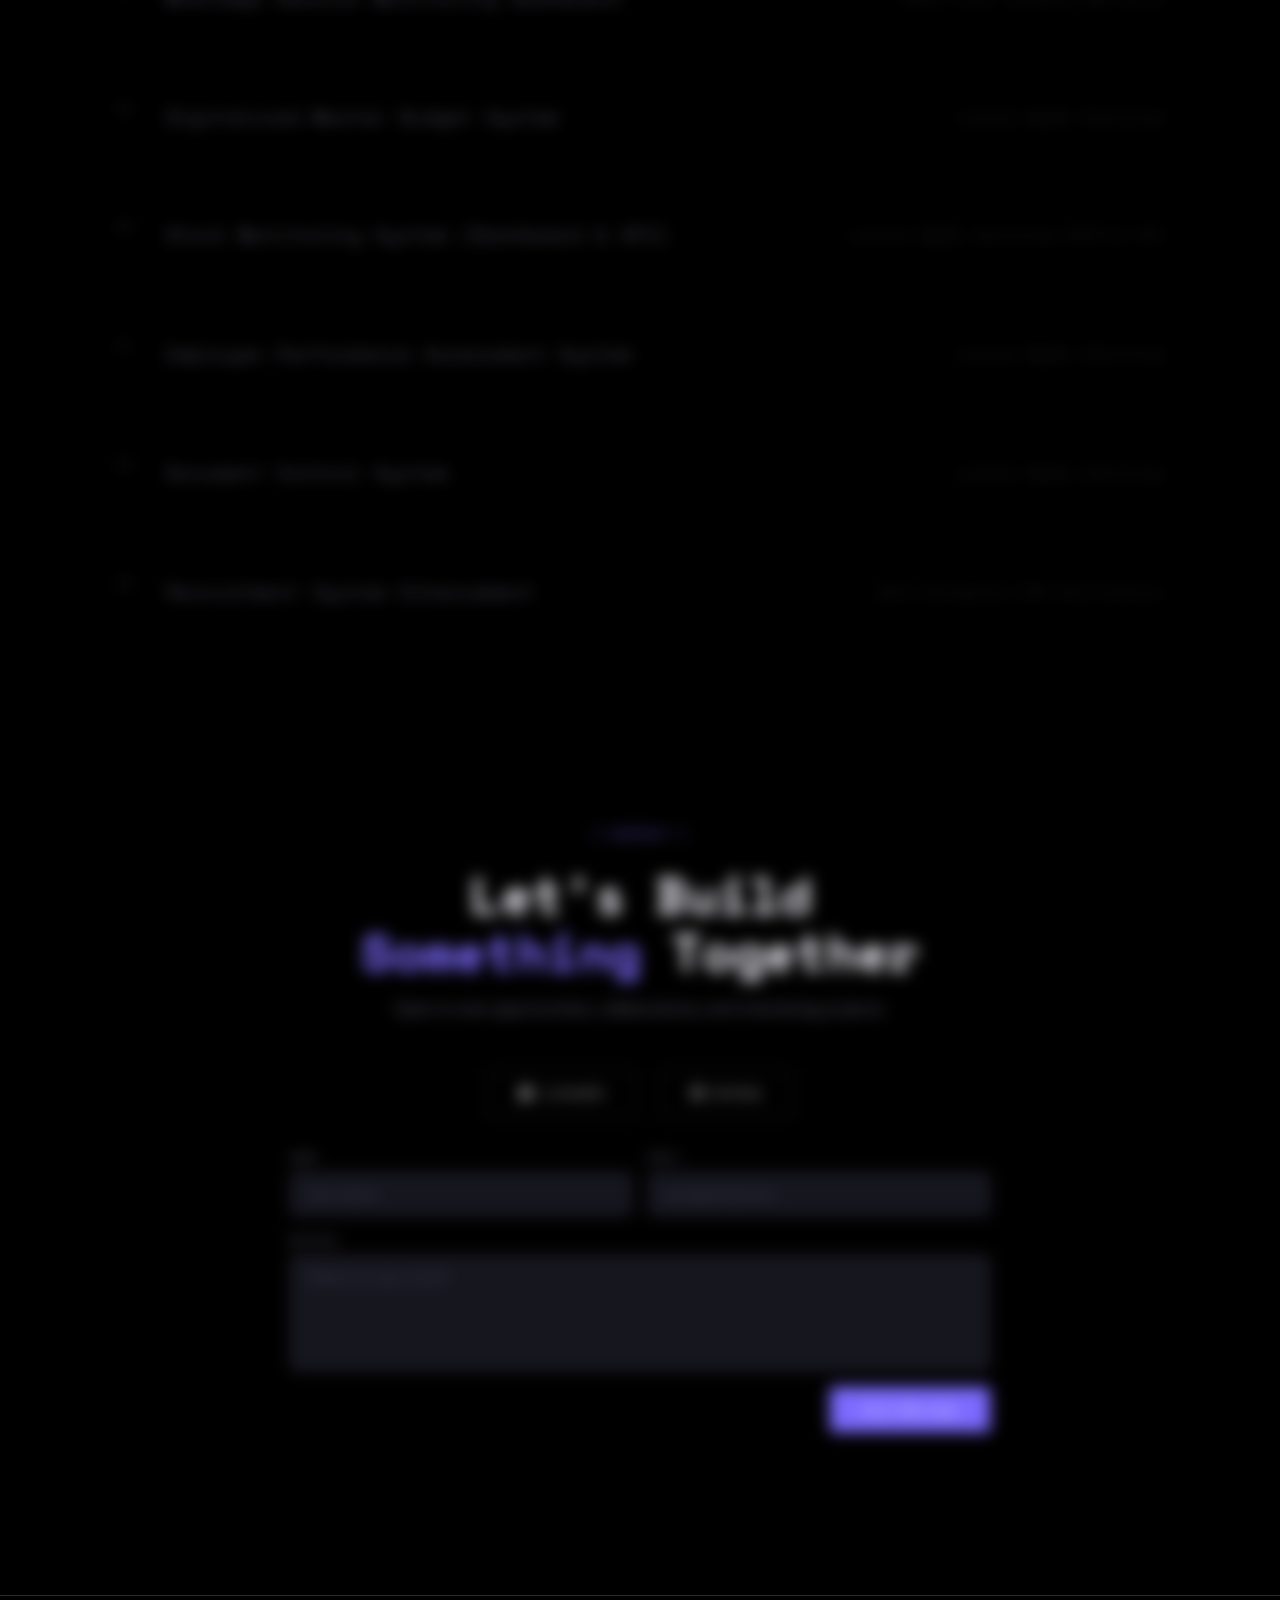
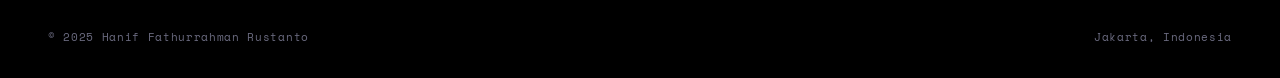
==== commit e363f2b2: "Update projects and skills" ====
--- a/index.html
+++ b/index.html
@@ -325,7 +325,7 @@
         </p>
         <p>
           I thrive in fast-paced environments that require quick adaptation,
-          clean code, and close collaboration with end users.
+          and close collaboration with end users.
         </p>
       </div>
 
@@ -460,14 +460,10 @@
     <a href="project.html?id=waTracker" class="project-list-item reveal">
       <div class="proj-list-left">
         <span class="proj-num">02</span>
-        <span class="proj-title-text">Headless WhatsApp Tracking Middleware</span>
-      </div>
-      <div class="proj-list-right">
-        <div class="skill-text">
-          <span class="tech">Node.js</span>
-          <span class="tech">Express</span>
-          <span class="tech">Webhooks</span>
-        </div>
+        <span class="proj-title-text">Headless WhatsApp Tracking Middleware</span> </div>
+      <div class="proj-list-right">
+        <div class="skill-text">
+          <span class="tech">Node.js</span> <span class="tech">Express</span> <span class="tech">PostgreSQL</span> <span class="tech">Prisma ORM</span> </div>
       </div>
     </a>
 
@@ -486,9 +482,23 @@
       </div>
     </a>
 
+    <a href="project.html?id=waDashboard" class="project-list-item reveal">
+      <div class="proj-list-left">
+        <span class="proj-num">04</span> <span class="proj-title-text">WhatsApp Session Monitoring Dashboard</span>
+      </div>
+      <div class="proj-list-right">
+        <div class="skill-text">
+          <span class="tech">React</span>
+          <span class="tech">Vite</span>
+          <span class="tech">Tailwind CSS</span>
+          <span class="tech">Axios</span>
+        </div>
+      </div>
+    </a>
+
     <a href="project.html?id=budget" class="project-list-item reveal">
       <div class="proj-list-left">
-        <span class="proj-num">04</span>
+        <span class="proj-num">05</span>
         <span class="proj-title-text">Digitalized Master Budget System</span>
       </div>
       <div class="proj-list-right">
@@ -502,7 +512,7 @@
 
     <a href="project.html?id=monitoring" class="project-list-item reveal">
       <div class="proj-list-left">
-        <span class="proj-num">05</span>
+        <span class="proj-num">06</span>
         <span class="proj-title-text">Stock Monitoring System (Dashboard & API)</span>
       </div>
       <div class="proj-list-right">
@@ -517,7 +527,7 @@
 
     <a href="project.html?id=assessment" class="project-list-item reveal">
       <div class="proj-list-left">
-        <span class="proj-num">06</span>
+        <span class="proj-num">07</span>
         <span class="proj-title-text">Employee Performance Assessment System</span>
       </div>
       <div class="proj-list-right">
@@ -531,7 +541,7 @@
 
     <a href="project.html?id=documentControl" class="project-list-item reveal">
       <div class="proj-list-left">
-        <span class="proj-num">07</span>
+        <span class="proj-num">08</span>
         <span class="proj-title-text">Document Control System</span>
       </div>
       <div class="proj-list-right">
@@ -545,7 +555,7 @@
 
     <a href="project.html?id=recruitment" class="project-list-item reveal">
       <div class="proj-list-left">
-        <span class="proj-num">08</span>
+        <span class="proj-num">09</span>
         <span class="proj-title-text">Recruitment System Enhancement</span>
       </div>
       <div class="proj-list-right">
